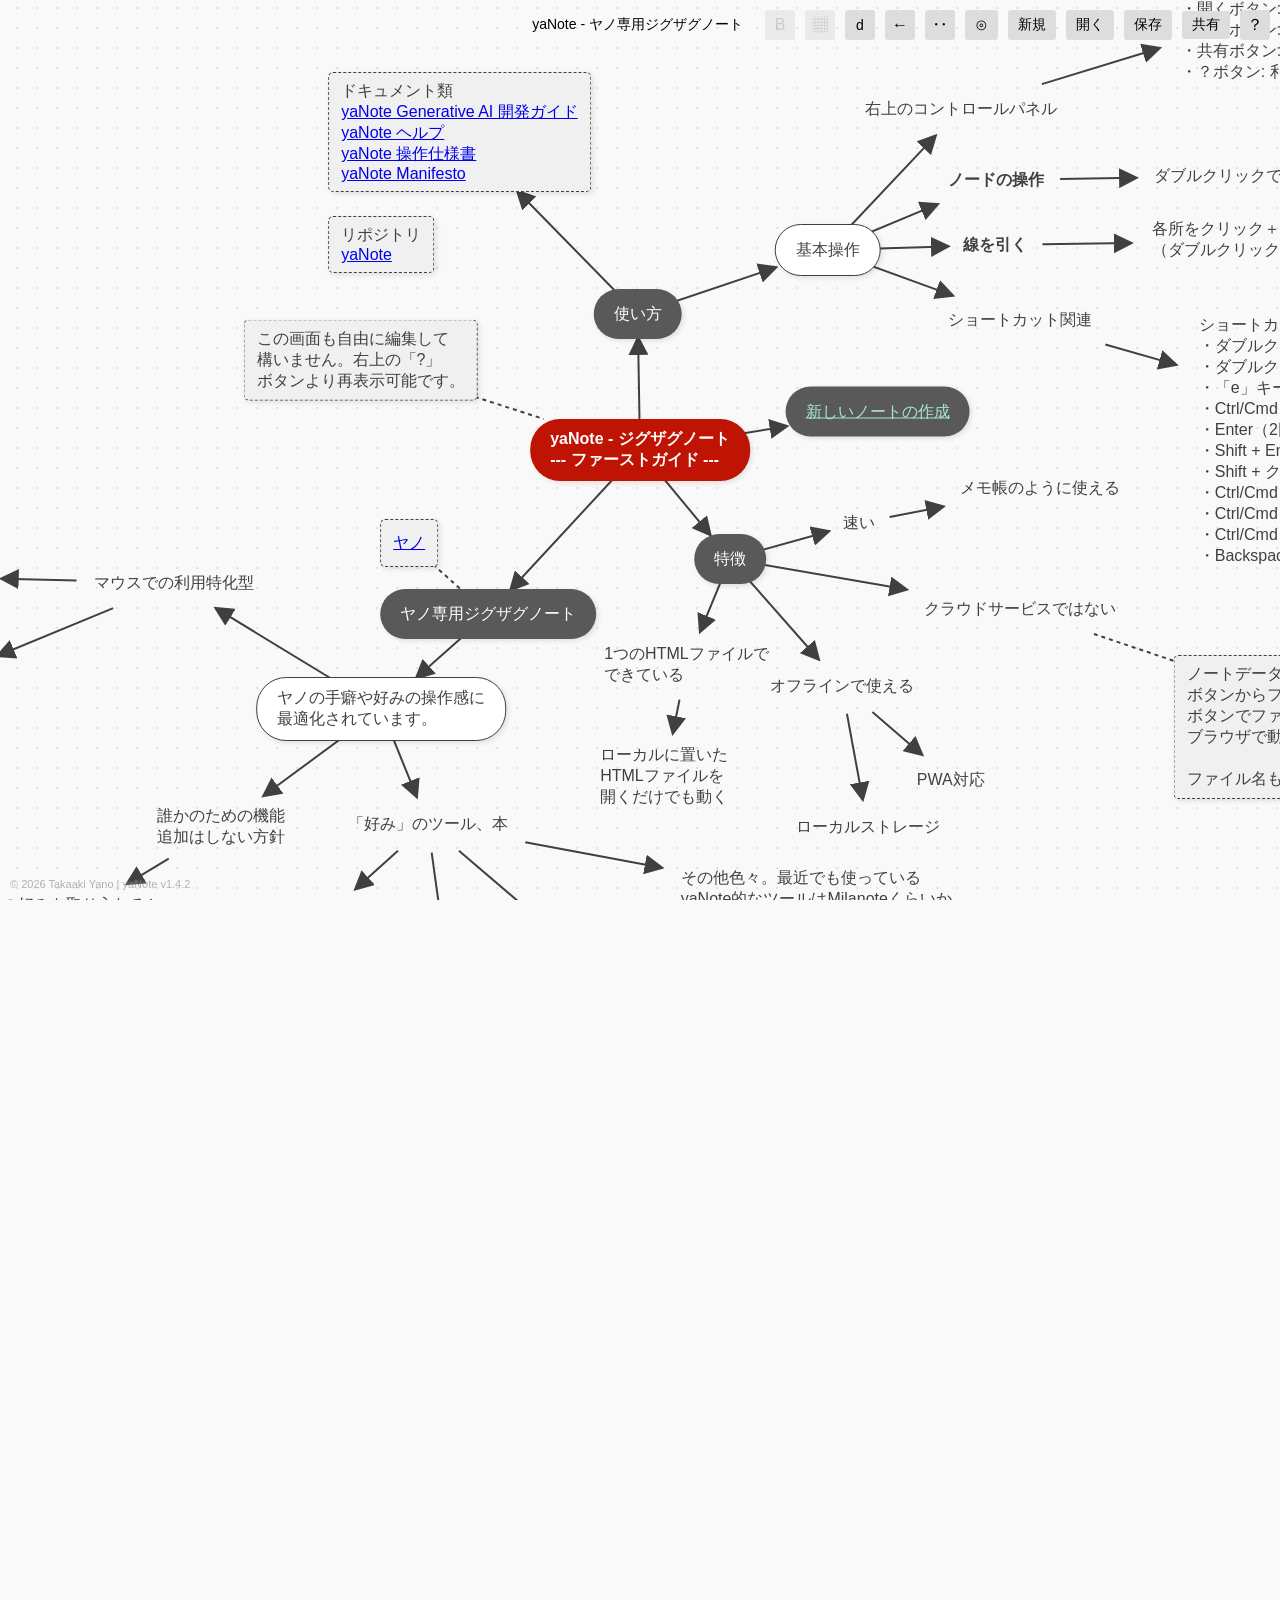
==== index.html @ 55d5b3f5 "開発ガイドラインをコーディングエージェント時代に更新 - CLAUDE.md を新規作成し、コーディング規約・リリース手順・アーキテクチャ説明を集約 - index.html 冒頭の【DO NOT M" ====
<!DOCTYPE html>
<!-- yaNote — 開発時のコーディング規約はリポジトリの CLAUDE.md を参照 -->
<html lang="ja">

<head>
  <meta charset="UTF-8">
  <meta name="viewport" content="width=device-width, initial-scale=1, user-scalable=yes">
  <title>yaNote - ブラウザ上で動作するジグザグ型ノートアプリ | v1.4.2</title>
  <link rel="manifest" href="manifest.json">
  <link rel="icon" href="icons/icon-192x192.png" type="image/png">

  <!-- SEO対応のメタタグ -->
  <meta name="description"
    content="yaNoteはブラウザ上で直感的にアイデアを整理できるジグザグ型ノートアプリです。思考の整理や選択肢の検討に最適なシンプルで高速なUI、PWA対応でオフラインでも使用可能です。">
  <meta name="keywords" content="yaNote, ジグザグノート, マインドマップ, ブラウザアプリ, 思考整理, PWA, オフライン対応">
  <meta name="author" content="Takaaki Yano">

  <!-- OGP設定 -->
  <meta property="og:title" content="yaNote - ブラウザで動作するジグザグ型ノートアプリ">
  <meta property="og:description" content="ブラウザ上で直感的にアイデアを整理できるジグザグ型ノートアプリ。思考の整理や選択肢の検討に最適なシンプルなUI、PWA対応でオフラインでも使用可能。">
  <meta property="og:type" content="website">
  <meta property="og:url" content="https://co-meeting.github.io/yaNote/">
  <meta property="og:image" content="https://co-meeting.github.io/yaNote/ogp-image.png">
  <meta property="og:image:width" content="1200">
  <meta property="og:image:height" content="630">

  <!-- Twitter Card -->
  <meta name="twitter:card" content="summary_large_image">
  <meta name="twitter:title" content="yaNote - ブラウザで動作するジグザグ型ノートアプリ">
  <meta name="twitter:description" content="ブラウザ上で直感的にアイデアを整理できるジグザグ型ノートアプリ。PWA対応でオフラインでも使用可能。">
  <meta name="twitter:image" content="https://co-meeting.github.io/yaNote/ogp-image.png">

  <link rel="shortcut icon" href="icons/icon-192x192.png" type="image/png">
  <link rel="apple-touch-icon" href="icons/icon-192x192.png">
  <meta name="theme-color" content="#ffffff">

  <style>
    /* ===== 共通CSS ===== */
    html,
    body {
      margin: 0;
      overflow: hidden;
      background-color: #f9f9f9;
      position: fixed;
      /* iOSでのバウンススクロールを防止 */
      width: 100%;
      height: 100%;
      overscroll-behavior: none;
      /* 最新ブラウザ向けのオーバースクロール防止 */
    }

    body {
      font-family: -apple-system, BlinkMacSystemFont, "Segoe UI", Roboto, "Helvetica Neue", Arial, sans-serif;
    }

    #canvas {
      position: absolute;
      left: 50%;
      top: 50%;
      width: 10000px;
      height: 10000px;
      overflow: visible;
      transform: translate(-5000px, -5000px) scale(1);
      background-color: #f9f9f9;
      background-image: radial-gradient(circle, #e0e0e0 1px, transparent 1px);
      background-size: 20px 20px;
      touch-action: none;
      /* タッチジェスチャーの標準動作を無効化 */
    }

    #svg {
      position: absolute;
      top: 0;
      left: 0;
      width: 100%;
      height: 100%;
      pointer-events: none;
      z-index: 100;
    }

    #selectionRect {
      position: fixed;
      border: 1px dashed #000;
      background-color: rgba(0, 0, 255, 0.1);
      pointer-events: none;
      z-index: 10000;
    }

    /* ===== ノードCSS ===== */
    .node {
      position: absolute;
      padding: 10px 20px;
      border-radius: 30px;
      box-shadow: 2px 2px 5px rgba(0, 0, 0, 0.1);
      user-select: none;
      white-space: pre-wrap;
      cursor: pointer;
      z-index: 300;
      min-height: 30px;
      display: flex;
      flex-direction: column;
      /* 縦方向に積む */
      align-items: flex-start;
      /* 横方向は左寄せ */
      justify-content: center;
      /* 縦方向は中央寄せ */
      text-align: left;
      /* テキスト自体も左寄せ */
    }

    /* ノードタイプごとのスタイル */
    .node.standard {
      background-color: #FFFFFF;
      color: #404040;
      border: 1px solid #404040;
    }

    .node.text-only {
      padding: 8px 12px;
      border-radius: 5px;
      background-color: transparent;
      color: #404040;
      border: none;
      box-shadow: none;
    }

    .node.grey {
      background-color: #595959;
      color: #FFFFFF;
      border: none;
    }

    .node.red {
      background-color: #BF1304;
      color: #FFFFFF;
      border: none;
    }

    /* ===== リンク色の調整 ===== */
    /* Greyノード内のリンク色 */
    .node.grey a {
      color: #A8E6CE;
      /* 明るい水色 */
      text-decoration: underline;
    }

    /* Redノード内のリンク色 */
    .node.red a {
      color: #FFD3B5;
      /* 明るいオレンジ */
      text-decoration: underline;
    }

    /* 新たに追加するノードタイプ：枠が点線、背景は薄いグレー */
    .node.dotted {
      padding: 8px 12px;
      border-radius: 5px;
      background-color: #f0f0f0;
      color: #404040;
      border: 1px dashed #404040;
    }

    /* 選択状態：各タイプごとに個別に設定 */
    .node.standard.selected {
      border: 2px solid #888888;
      box-shadow: 0 0 5px rgba(136, 136, 136, 0.5);
      transform: scale(1.02);
    }

    .node.dotted.selected {
      border: 2px dashed #888888;
      box-shadow: 0 0 5px rgba(136, 136, 136, 0.5);
      transform: scale(1.02);
    }

    .node.text-only.selected {
      background-color: rgba(255, 255, 255, 0.05);
      border: 1px dashed #888888;
      transform: scale(1.02);
    }

    .node.grey.selected {
      border: 2px solid #666666;
      box-shadow: 0 0 5px rgba(102, 102, 102, 0.5);
      transform: scale(1.02);
    }

    .node.red.selected {
      border: 2px solid #666666;
      box-shadow: 0 0 5px rgba(102, 102, 102, 0.5);
      transform: scale(1.02);
    }

    /* ノード編集時の基本スタイル */
    .node.editing {
      background-color: #ffffe0;
      /* 薄い黄色の背景 */
      border-color: #007bff;
      z-index: 1000;
      /* 編集中は最前面に表示 */
    }

    /* text-onlyノード編集時の特別なスタイル */
    .node.text-only.editing {
      background-color: #ffffe0;
      /* 薄い黄色の背景を透明ではなく不透明に */
      border: 1px solid #007bff;
      /* 境界線を追加して視認性を高める */
      box-shadow: 0 0 5px rgba(0, 123, 255, 0.5);
      /* 軽い影を追加 */
      padding: 8px 12px;
      /* 標準ノードと同じパディングを明示的に設定 */
    }

    /* 編集モード：赤・グレーは文字色を黒に */
    .node.red.editing,
    .node.grey.editing {
      color: #000000;
    }

    /* ===== 接続線等 ===== */
    .selected-line {
      stroke: red;
    }

    .html-handle {
      position: absolute;
      width: 8px;
      height: 8px;
      border-radius: 50%;
      background-color: #fff;
      border: 1px solid #000;
      cursor: pointer;
      z-index: 1100;
    }

    /* ===== コントロールパネル ===== */
    #controlPanel {
      position: fixed;
      top: 10px;
      right: 10px;
      z-index: 20000;
      display: flex;
      gap: 10px;
      align-items: center;
    }

    #titleField {
      width: 150px;
      margin-right: 10px;
      background: transparent;
      border: none;
      outline: none;
      font-size: 14px;
      text-align: right;
    }

    #controlPanel button {
      padding: 5px 10px;
      cursor: pointer;
      background: #ddd;
      border: none;
      border-radius: 3px;
      display: flex;
      align-items: center;
      justify-content: center;
    }

    /* ボタンサイズ */
    #boldTextBtn,
    #alignBtn,
    #changeTypeBtn,
    #changeLineTypeBtn,
    #changeDashTypeBtn,
    #guideBtn {
      width: 30px;
      height: 30px;
      padding: 0;
      font-size: 16px;
      font-weight: 500;
    }

    #resetBtn,
    #importBtn,
    #exportBtn {
      height: 30px;
      min-width: 40px;
      padding: 5px 10px;
      font-size: 14px;
    }

    #resetViewBtn {
      min-width: 30px;
      height: 30px;
      padding: 0;
      font-size: 16px;
      font-weight: 500;
    }

    #importInput {
      display: none;
    }

    /* ノード変更ボタン：基本スタイル */
    #changeTypeBtn {
      background-color: transparent;
      border: 1px solid #ccc;
      width: 30px;
      height: 30px;
      text-align: center;
      font-size: 14px;
      padding: 0;
    }

    /* ノード変更ボタン：各ノードタイプに応じたスタイル */
    #changeTypeBtn.standard {
      background-color: #FFFFFF;
      border-color: #404040;
      color: #404040;
      border: 1px solid #595959;
    }

    #changeTypeBtn.text-only {
      background-color: #FFFFFF;
      border: 1px dashed #404040;
      color: #404040;
    }

    #changeTypeBtn.grey {
      background-color: #595959;
      border-color: #595959;
      color: #FFFFFF;
    }

    #changeTypeBtn.red {
      background-color: #BF1304;
      border-color: #BF1304;
      color: #FFFFFF;
    }

    #boldTextBtn.active {
      background-color: #007bff;
      color: #fff;
    }


    .tooltip {
      position: fixed;
      background-color: rgba(0, 0, 0, 0.8);
      color: #fff;
      padding: 5px 8px;
      border-radius: 4px;
      font-size: 12px;
      z-index: 30000;
      pointer-events: none;
      white-space: nowrap;
      transform: translateY(30px);
    }

    /* ===== 共有モーダル ===== */
    #shareModal {
      position: fixed;
      top: 50%;
      left: 50%;
      transform: translate(-50%, -50%);
      background: white;
      padding: 24px;
      border-radius: 8px;
      box-shadow: 0 0 20px rgba(0, 0, 0, 0.2);
      z-index: 30000;
      width: 450px;
      max-width: 90vw;
      display: none;
      font-family: -apple-system, BlinkMacSystemFont, "Segoe UI", Roboto, sans-serif;
    }

    #shareModal .modal-title {
      margin-top: 0;
      margin-bottom: 16px;
      font-size: 20px;
      font-weight: 600;
      color: #333;
    }

    #shareModal p {
      margin: 12px 0 8px;
      color: #555;
      line-height: 1.4;
    }

    #shareModal input {
      width: 95%;
      padding: 8px 10px;
      margin: 6px 0 14px;
      border: 1px solid #ddd;
      border-radius: 4px;
      font-size: 13px;
      color: #333;
      overflow-x: auto;
      white-space: nowrap;
    }

    #shareModal input:focus {
      outline: none;
      border-color: #007bff;
      box-shadow: 0 0 0 2px rgba(0, 123, 255, 0.25);
    }

    #shareModal #generatedUrlInput {
      background-color: #f8f9fa;
      font-family: monospace;
      font-size: 12px;
      width: 95%;

    }

    #shareModal .copy-message {
      font-size: 13px;
      color: #28a745 !important;
      margin-top: -8px;
      margin-bottom: 12px;
    }

    #shareModal .modal-buttons {
      display: flex;
      justify-content: flex-end;
      gap: 10px;
      margin-top: 16px;
    }

    #shareModal .modal-buttons button {
      min-width: 100px;
      padding: 8px 12px;
      border: none;
      border-radius: 4px;
      cursor: pointer;
      font-size: 14px;
    }

    #shareModal .modal-buttons button:hover {
      opacity: 0.9;
    }

    #shareModal .modal-buttons button:not(.primary) {
      background-color: #f0f0f0;
      color: #333;
    }

    #shareModal .modal-buttons button:not(.primary):hover {
      background-color: #e5e5e5;
    }

    #shareModal .modal-buttons button.primary {
      background-color: #007bff;
      color: white;
      font-weight: 500;
    }

    #shareModal .modal-buttons button.primary:hover {
      background-color: #0069d9;
    }

    #shareModal .modal-overlay {
      position: fixed;
      top: 0;
      left: 0;
      right: 0;
      bottom: 0;
      background: rgba(0, 0, 0, 0.5);
      backdrop-filter: blur(2px);
      z-index: 29999;
      display: none;
    }

    #shareBtn {
      min-width: 40px;
      padding: 5px 10px;
      font-size: 14px;
    }

    .node.bold-text {
      font-weight: bold;
    }

    #controlPanel button:disabled {
      opacity: 0.5;
      cursor: not-allowed;
    }

    #alignMenu {
      position: fixed;
      display: none;
      z-index: 25000;
      background: #ffffff;
      border: 1px solid #bcbcbc;
      border-radius: 6px;
      box-shadow: 0 4px 12px rgba(0, 0, 0, 0.2);
      padding: 2px;
      width: auto;
      min-width: 0;
      user-select: none;
      -webkit-user-select: none;
    }

    #alignMenu button {
      display: block;
      width: 100%;
      box-sizing: border-box;
      border: none;
      background: transparent;
      text-align: left;
      border-radius: 4px;
      font-size: 13px;
      padding: 5px 8px;
      cursor: pointer;
      color: #333;
      white-space: nowrap;
      user-select: none;
      -webkit-user-select: none;
    }

    #alignMenu button:hover {
      background-color: #f0f0f0;
    }

    #alignMenu button:active {
      background-color: #e5e5e5;
    }

    #zoomDisplay {
      position: absolute;
      bottom: 10px;
      right: 10px;
      background-color: rgba(0, 0, 0, 0.6);
      color: #fff;
      padding: 5px 10px;
      border-radius: 4px;
      font-size: 12px;
      z-index: 20000;
      pointer-events: none;
      opacity: 0;
      transition: opacity 0.3s ease;
    }

    #zoomDisplay.visible {
      opacity: 1;
    }

    /* コピーライト表示 */
    #copyright {
      position: fixed;
      bottom: 10px;
      left: 10px;
      font-size: 11px;
      color: #808080;
      opacity: 0.6;
      z-index: 10000;
      font-family: -apple-system, BlinkMacSystemFont, "Segoe UI", Roboto, "Helvetica Neue", Arial, sans-serif;
      pointer-events: none;
      user-select: none;
      text-shadow: 0 0 2px rgba(255, 255, 255, 0.8);
    }

    #copyright:hover {
      opacity: 1;
      transition: opacity 0.3s ease;
    }
  </style>
</head>

<body>
  <!-- ===== コントロールパネル ===== -->
  <!-- コントロールパネルに新しいボタンを追加 -->
  <div id="controlPanel">
    <input type="text" id="titleField" value="" placeholder="タイトル" readonly>
    <button id="boldTextBtn">B</button>
    <button id="alignBtn" aria-label="整列" title="整列">▦</button>
    <button id="changeTypeBtn" class="standard">◻︎</button>
    <button id="changeLineTypeBtn">ー</button>
    <button id="changeDashTypeBtn">—</button>
    <button id="resetViewBtn" title="表示位置をリセット">⊙</button> <!-- 新しく追加 -->
    <button id="resetBtn">新規</button>
    <button id="importBtn">開く</button>
    <button id="exportBtn">保存</button>
    <button id="shareBtn">共有</button>
    <button id="guideBtn">？</button>
    <input type="file" id="importInput" accept=".json">
  </div>
  <div id="alignMenu" aria-hidden="true">
    <button type="button" data-align-action="left">左寄せ</button>
    <button type="button" data-align-action="right">右寄せ</button>
    <button type="button" data-align-action="top">上寄せ</button>
    <button type="button" data-align-action="bottom">下寄せ</button>
    <button type="button" data-align-action="center-x">左右中央揃え</button>
    <button type="button" data-align-action="center-y">上下中央揃え</button>
    <button type="button" data-align-action="horizontal">横等間隔</button>
    <button type="button" data-align-action="vertical">縦等間隔</button>
  </div>
  <div id="canvas">
    <svg id="svg" xmlns="http://www.w3.org/2000/svg">
      <defs>
        <!-- マーカー定義（すべての矢印マーカーの色を #404040 に統一） -->
        <marker id="arrowhead" markerWidth="10" markerHeight="10" refX="8" refY="5" orient="auto"
          markerUnits="strokeWidth">
          <path d="M0,0 L0,10 L10,5 Z" fill="#404040" />
        </marker>
        <marker id="no-arrow" markerWidth="0" markerHeight="0" refX="0" refY="0" orient="auto"
          markerUnits="strokeWidth"></marker>
        <marker id="start-arrow" markerWidth="10" markerHeight="10" refX="2" refY="5" orient="auto"
          markerUnits="strokeWidth">
          <path d="M10,0 L10,10 L0,5 Z" fill="#404040" />
        </marker>
        <marker id="both-end-arrow" markerWidth="10" markerHeight="10" refX="8" refY="5" orient="auto"
          markerUnits="strokeWidth">
          <path d="M0,0 L0,10 L10,5 Z" fill="#404040" />
        </marker>
        <marker id="both-start-arrow" markerWidth="10" markerHeight="10" refX="2" refY="5" orient="auto"
          markerUnits="strokeWidth">
          <path d="M10,0 L10,10 L0,5 Z" fill="#404040" />
        </marker>
      </defs>
    </svg>
  </div>
  <div id="zoomDisplay">100%</div>

  <!-- ===== アプリ本体 ===== -->
  <script>
    document.addEventListener("DOMContentLoaded", function () {

      //Service Worker の登録を含むメインスクリプト
      if ("serviceWorker" in navigator && location.protocol !== 'file:') {
        navigator.serviceWorker.register("sw.js")
          .then((registration) => {
            console.log("Service Worker registered");
            
            // 更新チェックを追加
            registration.addEventListener('updatefound', () => {
              const newWorker = registration.installing;
              newWorker.addEventListener('statechange', () => {
                if (newWorker.state === 'installed' && navigator.serviceWorker.controller) {
                  console.log('新しいサービスワーカーがインストールされました');
                }
              });
            });
            
            // 定期的な更新チェック（例: 10分ごと）
            setInterval(() => {
              registration.update();
              console.log('Service Worker update check');
            }, 10 * 60 * 1000);
          })
          .catch((err) => console.error("Service Worker registration failed", err));
      }

      "use strict";

      /* ===== 1. 定数・グローバル設定 ===== */
      const VERSION = "v1.4.2";
      
      // バージョン更新検知と通知機能
      function checkForAppUpdates() {
        // 現在の状態を保存
        const currentAppVersionKey = 'yaNote-currentVersion';
        const storedVersion = localStorage.getItem(currentAppVersionKey);
        
        if (!storedVersion) {
          // 初回利用時
          localStorage.setItem(currentAppVersionKey, VERSION);
          return;
        }
        
        // バージョンが変わった場合
        if (storedVersion !== VERSION) {
          console.log(`yaNote updated: ${storedVersion} → ${VERSION}`);
          localStorage.setItem(currentAppVersionKey, VERSION);
          
          // 更新通知を表示
          const notification = document.createElement('div');
          notification.style.position = 'fixed';
          notification.style.bottom = '50px';
          notification.style.left = '50%';
          notification.style.transform = 'translateX(-50%)';
          notification.style.background = 'rgba(0,123,255,0.9)';
          notification.style.color = 'white';
          notification.style.padding = '10px 20px';
          notification.style.borderRadius = '4px';
          notification.style.boxShadow = '0 2px 10px rgba(0,0,0,0.2)';
          notification.style.zIndex = '30000';
          notification.style.fontWeight = 'bold';
          notification.textContent = `yaNote が ${VERSION} に更新されました`;
          
          // X（閉じる）ボタン
          const closeBtn = document.createElement('span');
          closeBtn.textContent = '×';
          closeBtn.style.marginLeft = '10px';
          closeBtn.style.cursor = 'pointer';
          closeBtn.style.fontWeight = 'bold';
          closeBtn.onclick = () => {
            document.body.removeChild(notification);
          };
          notification.appendChild(closeBtn);
          
          // 5秒後に自動的に消える
          setTimeout(() => {
            if (document.body.contains(notification)) {
              notification.style.opacity = '0';
              notification.style.transition = 'opacity 0.5s ease';
              setTimeout(() => {
                if (document.body.contains(notification)) {
                  document.body.removeChild(notification);
                }
              }, 500);
            }
          }, 5000);
          
          document.body.appendChild(notification);
        }
      }
      
      // VERSION定義後に関数を呼び出し
      checkForAppUpdates();
      const DEBUG = true;
      const Logger = {
        log: (...args) => { if (DEBUG) console.log("[yaNote]", ...args); }
      };

      let titleAutoUpdated = false;

      /* ===== 2. ユーティリティ関数 ===== */
      const Utils = {
        orientation: (a, b, c) => {
          const val = (b.y - a.y) * (c.x - b.x) - (b.x - a.x) * (c.y - b.y);
          if (Math.abs(val) < 1e-10) return 0;
          return (val > 0) ? 1 : 2;
        },
        segmentsIntersect: (p1, p2, p3, p4) => {
          const o1 = Utils.orientation(p1, p2, p3);
          const o2 = Utils.orientation(p1, p2, p4);
          const o3 = Utils.orientation(p3, p4, p1);
          const o4 = Utils.orientation(p3, p4, p2);
          return (o1 !== o2 && o3 !== o4);
        },
        rectIntersectsLine: (rect, p1, p2) => {
          if (p1.x >= rect.left && p1.x <= rect.right && p1.y >= rect.top && p1.y <= rect.bottom) return true;
          if (p2.x >= rect.left && p2.x <= rect.right && p2.y >= rect.top && p2.y <= rect.bottom) return true;
          const edges = [
            [{ x: rect.left, y: rect.top }, { x: rect.right, y: rect.top }],
            [{ x: rect.left, y: rect.bottom }, { x: rect.right, y: rect.bottom }],
            [{ x: rect.left, y: rect.top }, { x: rect.left, y: rect.bottom }],
            [{ x: rect.right, y: rect.top }, { x: rect.right, y: rect.bottom }]
          ];
          return edges.some(edge => Utils.segmentsIntersect(p1, p2, edge[0], edge[1]));
        },
        computeEndpoint: (tcx, tcy, fx, fy, toRect) => {
          const dx = fx - tcx, dy = fy - tcy;
          let t = 1;
          const hw = toRect.width / 2, hh = toRect.height / 2;
          if (dx === 0 && dy === 0) t = 1;
          else if (dx === 0) t = hh / Math.abs(dy);
          else if (dy === 0) t = hw / Math.abs(dx);
          else t = Math.min(hw / Math.abs(dx), hh / Math.abs(dy));
          return { arrowX: tcx + t * dx, arrowY: t * dy + tcy };
        },
        compareVersions: (v1, v2) => {
          const parts1 = v1.replace(/^v/, "").split('.').map(Number);
          const parts2 = v2.replace(/^v/, "").split('.').map(Number);
          for (let i = 0; i < Math.max(parts1.length, parts2.length); i++) {
            const a = parts1[i] || 0;
            const b = parts2[i] || 0;
            if (a > b) return 1;
            if (a < b) return -1;
          }
          return 0;
        },
        showTooltip: (el, text) => {
          Utils.hideAllTooltips();
          const tip = document.createElement("div");
          tip.className = "tooltip";
          tip.textContent = text;
          document.body.appendChild(tip);
          const rect = el.getBoundingClientRect();
          tip.style.left = (rect.left + rect.width / 2 - tip.offsetWidth / 2) + "px";
          tip.style.top = (rect.bottom) + "px";
          setTimeout(() => { if (tip.parentNode) tip.parentNode.removeChild(tip); }, 2000);
        },
        hideAllTooltips: () => {
          document.querySelectorAll(".tooltip").forEach(t => t.parentNode && t.parentNode.removeChild(t));
        }
      };

      /* ===== URL共有のためのユーティリティ ===== */
      function generateShareUrl(jsonUrl) {
        const baseUrl = window.location.href.split('?')[0];
        return `${baseUrl}?json=${encodeURIComponent(jsonUrl)}`;
      }

      /* ===== 3. タイトルフィールド設定 ===== */
      const titleField = document.getElementById("titleField");
      titleField.addEventListener("click", function (e) {
        titleField.readOnly = false;
        titleField.style.borderBottom = "1px dashed #000";
        titleField.style.width = "150px";
        titleField.style.textAlign = "left";
        titleField.focus();
      });
      titleField.addEventListener("keydown", function (e) {
        if (e.key === "Enter" && !e.isComposing) {
          e.preventDefault();
          titleField.blur();
        }
      });
      titleField.addEventListener("blur", function (e) {
        titleField.readOnly = true;
        titleField.style.borderBottom = "none";
        if (titleField.value.trim() === "") {
          titleField.value = "無題";
        }
        adjustTitleFieldWidth();
        titleField.style.textAlign = "right";
      });
      function adjustTitleFieldWidth() {
        let tempSpan = document.createElement("span");
        const style = window.getComputedStyle(titleField);
        tempSpan.style.font = style.font;
        tempSpan.style.visibility = "hidden";
        tempSpan.style.whiteSpace = "nowrap";
        tempSpan.textContent = titleField.value;
        document.body.appendChild(tempSpan);
        const width = tempSpan.offsetWidth + 10;
        document.body.removeChild(tempSpan);
        titleField.style.width = width + "px";
      }

      /* ===== 4. ノードクラス ===== */
      class NoteNode {
        constructor(text, x, y, app, id) {
          this.app = app;
          this.element = document.createElement("div");
          this.element.className = "node";
          this.setText(text);
          this.app.canvas.appendChild(this.element);
          this.x = x;
          this.y = y;
          this.setPosition(x, y);
          this.nodeType = "standard"; // 初期値
          this.boldText = false;
          this.addEventListeners();
          if (id !== undefined) {
            this.id = id;
            if (id >= NoteNode.nextId) NoteNode.nextId = id + 1;
          } else {
            this.id = NoteNode.nextId++;
          }
          Logger.log("NoteNode created:", this.id, text, x, y);
        }
        setPosition(x, y) {
          this.x = x;
          this.y = y;
          this.element.style.transform = `translate(${x}px, ${y}px)`;
        }
        addEventListeners() {
          this.element.addEventListener("mousedown", e => {
            // ノード上ならイベントの伝搬を停止する
            e.stopPropagation();

            // 右クリックの場合、編集中の場合のみデフォルト動作を許可する
            if (e.button === 2) {
              // 編集中でない場合は右クリックによるコンテキストメニュー表示を防止し、
              // パン操作に渡すために stopPropagation を無効化
              if (!this.element.isContentEditable && !this.element.classList.contains("editing")) {
                e.preventDefault();
                // stopPropagation をオーバーライドしてイベント伝播を許可
                const originalStopPropagation = e.stopPropagation;
                e.stopPropagation = function () { };

                // パン処理を行うためにキャンバスのmousedownイベントを明示的に発火
                const canvasEvent = new MouseEvent('mousedown', {
                  bubbles: true,
                  cancelable: true,
                  view: window,
                  button: 2,
                  buttons: 2,
                  clientX: e.clientX,
                  clientY: e.clientY
                });
                this.app.canvas.dispatchEvent(canvasEvent);
              }
              return;
            }

            // 以下は既存のコード
            if (e.shiftKey) {
              if (!this.app.selectedNodes.includes(this)) {
                this.app.selectedNodes.push(this);
                this.element.classList.add("selected");
              } else {
                this.app.selectedNodes = this.app.selectedNodes.filter(n => n !== this);
                this.element.classList.remove("selected");
              }
              this.app.updateControlButtonsState();
              return;
            }
            // 編集中の場合は処理を行わない
            if (this.element.isContentEditable || this.element.classList.contains("editing")) return;
            if (e.button === 0) {
              e.preventDefault();
              this.app.handleNodeMouseDown(e, this);
            }
          });

          // タッチイベント（ダブルタップ＋ドラッグで線を引く対応含む）
          this.element.addEventListener("touchstart", e => {
            if (e.touches.length >= 2) return;
            e.preventDefault();
            // ダブルタップ 2 回目かどうか（前回のタップから 300ms 以内）
            const now = Date.now();
            if (this._lastTapTime && (now - this._lastTapTime < 300)) {
              this._lastTapTime = 0;
              this._doubleTapPending = true;
              this._pendingTouchId = e.touches[0].identifier;
              this._pendingTouchStartPos = { x: e.touches[0].clientX, y: e.touches[0].clientY };
              const node = this;
              const onDocTouchMove = (e) => {
                const t = Array.from(e.touches).find(touch => touch.identifier === node._pendingTouchId);
                if (!t) return;
                const dx = t.clientX - node._pendingTouchStartPos.x;
                const dy = t.clientY - node._pendingTouchStartPos.y;
                if (Math.sqrt(dx * dx + dy * dy) > 10) {
                  node._doubleTapPending = false;
                  document.removeEventListener("touchmove", onDocTouchMove, { capture: true });
                  document.removeEventListener("touchend", onDocTouchEnd, { capture: true });
                  document.removeEventListener("touchcancel", onDocTouchEnd, { capture: true });
                  node._pendingTouchId = null;
                  node.app.startBranchCreationTouch(node, e);
                }
              };
              const onDocTouchEnd = (e) => {
                const t = Array.from(e.changedTouches).find(touch => touch.identifier === node._pendingTouchId);
                if (!t) return;
                document.removeEventListener("touchmove", onDocTouchMove, { capture: true });
                document.removeEventListener("touchend", onDocTouchEnd, { capture: true });
                document.removeEventListener("touchcancel", onDocTouchEnd, { capture: true });
                node._pendingTouchId = null;
                if (node._doubleTapPending) {
                  node._doubleTapPending = false;
                  node.app.startEditingNode(node);
                }
              };
              document.addEventListener("touchmove", onDocTouchMove, { capture: true });
              document.addEventListener("touchend", onDocTouchEnd, { capture: true });
              document.addEventListener("touchcancel", onDocTouchEnd, { capture: true });
              return;
            }
            this._touchStartTime = Date.now();
            this._touchStartPos = { x: e.touches[0].clientX, y: e.touches[0].clientY };
            this._isTouching = true;
            this._hasMoved = false;
            this._isLongPress = false;
            if (this.element.isContentEditable || this.element.classList.contains("editing")) {
              e.stopPropagation();
              return;
            }
            this._longPressTimer = setTimeout(() => {
              if (this._isTouching && !this._hasMoved) {
                this._isLongPress = true;
                this.element.style.transform = `translate(${this.x}px, ${this.y}px) scale(1.05)`;
                this.app.startNodeTouchMove(e, this);
              }
            }, 300);
            if (e.target.tagName.toLowerCase() === 'a') {
              this._touchedLink = e.target.href;
              e.stopPropagation();
            } else {
              this._touchedLink = null;
            }
          });
          this.element.addEventListener("touchmove", e => {
            if (e.touches.length >= 2) return;
            if (this._isTouching) {
              const dx = e.touches[0].clientX - this._touchStartPos.x;
              const dy = e.touches[0].clientY - this._touchStartPos.y;
              if (Math.sqrt(dx * dx + dy * dy) > 10) {
                this._hasMoved = true;
                if (!this._isLongPress) clearTimeout(this._longPressTimer);
              }
            }
          });
          this.element.addEventListener("touchend", e => {
            const wasTouching = this._isTouching;
            const hasMoved = this._hasMoved;
            const wasLongPress = this._isLongPress;
            this._isTouching = false;
            clearTimeout(this._longPressTimer);
            if (wasLongPress) {
              this.element.style.transform = `translate(${this.x}px, ${this.y}px)`;
            }
            if (this._touchedLink && e.target.tagName.toLowerCase() === 'a') {
              e.preventDefault();
              e.stopPropagation();
              window.open(this._touchedLink, '_blank');
              this._touchedLink = null;
              return false;
            }
            if (wasTouching && !hasMoved && !wasLongPress && (Date.now() - this._touchStartTime < 200)) {
              this._lastTapTime = Date.now();
              this.app.clearSelection();
              this.app.selectNode(this);
              this.app.updateControlButtonsState();
            }
          });

          // 新規追加: コンテキストメニューイベントの処理
          this.element.addEventListener("contextmenu", e => {
            // 編集中でない場合はコンテキストメニューを抑制
            if (!this.element.isContentEditable && !this.element.classList.contains("editing")) {
              e.preventDefault();
            }
          });
        }
        setText(text) {
          this.rawText = text; // 生のMarkdownテキストを保持
          this.element.innerHTML = this.convertMarkdownLinks(text);
        }
        convertMarkdownLinks(text) {
          const isInternalLink = (url) => {
            try {
              const urlObj = new URL(url, window.location.href);
              return urlObj.host === window.location.host;
            } catch (e) {
              return !url.startsWith('http');
            }
          };
          const escapeHtml = (value) => value
            .replace(/&/g, "&amp;")
            .replace(/</g, "&lt;")
            .replace(/>/g, "&gt;")
            .replace(/"/g, "&quot;")
            .replace(/'/g, "&#39;");
          const escapeAttr = (value) => value.replace(/"/g, "&quot;");
          const buildAnchor = (url, displayText) => {
            const target = isInternalLink(url) ? "_top" : "_blank";
            const rel = target === "_blank" ? ' rel="noopener noreferrer"' : "";
            const safeHref = escapeAttr(encodeURI(url));
            return `<a href="${safeHref}" target="${target}"${rel}>${escapeHtml(displayText)}</a>`;
          };
          const linkifyPlainText = (rawSegment) => {
            const urlRegex = /https?:\/\/[^\s<]+/g;
            let out = "";
            let last = 0;
            rawSegment.replace(urlRegex, (url, index) => {
              out += escapeHtml(rawSegment.slice(last, index));
              const display = url.length > 30 ? `${url.substring(0, 30)}...` : url;
              out += buildAnchor(url, display);
              last = index + url.length;
              return url;
            });
            out += escapeHtml(rawSegment.slice(last));
            return out;
          };

          const normalized = (text || "").replace(/\n+/g, "\n");
          const mdLinkRegex = /\[([^\]]+)\]\((https?:\/\/[^\s)]+)\)/g;
          let htmlText = "";
          let lastIndex = 0;
          let match;
          while ((match = mdLinkRegex.exec(normalized)) !== null) {
            htmlText += linkifyPlainText(normalized.slice(lastIndex, match.index));
            htmlText += buildAnchor(match[2], match[1]);
            lastIndex = mdLinkRegex.lastIndex;
          }
          htmlText += linkifyPlainText(normalized.slice(lastIndex));
          htmlText = htmlText.replace(/\n/g, "<br>");
          htmlText = htmlText.replace(/(<\/a>)<br>/g, "$1");
          return htmlText;
        }


        startEditing() {
          this.app.startEditingNode(this);
        }
        setType(newType) {
          this.nodeType = newType;
          this.element.classList.remove("standard", "text-only", "grey", "red", "dotted");
          this.element.classList.add(newType);
          this.app.connections.forEach(conn => {
            if (conn.fromNode === this) conn.update();
          });
        }
        setBold(isBold) {
          this.boldText = isBold;
          if (isBold) this.element.classList.add("bold-text");
          else this.element.classList.remove("bold-text");
        }
      }
      NoteNode.nextId = 1;

      /* ===== 5. 接続線クラス ===== */
      class Connection {
        constructor(fromNode, toNode, app) {
          this.app = app;
          this.fromNode = fromNode;
          this.toNode = toNode;
          this.fromCoord = null;
          this.toCoord = null;
          this.lineType = "standard";
          this.dashType = "solid";
          this.startHandle = null;
          this.endHandle = null;
          this.line = document.createElementNS("http://www.w3.org/2000/svg", "line");
          this.line.setAttribute("stroke", "#404040");
          this.line.setAttribute("stroke-width", "2");
          this.setLineType(this.app.defaultLineType || "standard");
          this.setDashType(this.app.defaultDashType || "solid");
          this.line.style.pointerEvents = "auto";
          this.line.addEventListener("click", e => { e.stopPropagation(); this.app.selectConnection(this); });
          if (this.fromNode === null && this.toNode === null) {
            this.line.addEventListener("mousedown", e => {
              if (e.button === 0) {
                e.stopPropagation();
                e.preventDefault();
                if (this.app.selectedConnections.includes(this)) this.app.startGroupMove(e);
                else this.startDrag(e);
              }
            });
          }
          this.app.svg.appendChild(this.line);
          this.update();
          Logger.log("Connection created:", this.fromNode?.id, "->", this.toNode?.id);
        }
        update() {
          const canvasRect = this.app.canvas.getBoundingClientRect();
          let fromPoint, toPoint;
          if (this.fromNode && document.body.contains(this.fromNode.element)) {
            const rect = this.fromNode.element.getBoundingClientRect();
            fromPoint = { x: rect.left + rect.width / 2 - canvasRect.left, y: rect.top + rect.height / 2 - canvasRect.top };
          } else if (this.fromCoord && typeof this.fromCoord.x === "number") {
            fromPoint = this.fromCoord;
          } else return;
          if (this.toNode && document.body.contains(this.toNode.element)) {
            const rect = this.toNode.element.getBoundingClientRect();
            toPoint = { x: rect.left + rect.width / 2 - canvasRect.left, y: rect.top + rect.height / 2 - canvasRect.top };
          } else if (this.toCoord && typeof this.toCoord.x === "number") {
            toPoint = this.toCoord;
          } else return;
          const origFrom = Object.assign({}, fromPoint);
          const origTo = Object.assign({}, toPoint);
          if (this.toNode && document.body.contains(this.toNode.element)) {
            const endpoint = Utils.computeEndpoint(origTo.x, origTo.y, origFrom.x, origFrom.y, this.toNode.element.getBoundingClientRect());
            toPoint.x = endpoint.arrowX;
            toPoint.y = endpoint.arrowY;
          }
          if ((this.lineType === "reverse-arrow" || this.lineType === "both-arrow") &&
            this.fromNode && document.body.contains(this.fromNode.element)) {
            const startpoint = Utils.computeEndpoint(origFrom.x, origFrom.y, origTo.x, origTo.y, this.fromNode.element.getBoundingClientRect());
            fromPoint.x = startpoint.arrowX;
            fromPoint.y = startpoint.arrowY;
          }
          if (this.fromNode && this.fromNode.nodeType === "text-only") {
            const nodeRect = this.fromNode.element.getBoundingClientRect();
            const localRect = {
              left: nodeRect.left - canvasRect.left,
              top: nodeRect.top - canvasRect.top,
              right: nodeRect.right - canvasRect.left,
              bottom: nodeRect.bottom - canvasRect.top
            };
            const cx = (localRect.left + localRect.right) / 2;
            const cy = (localRect.top + localRect.bottom) / 2;
            const dirX = toPoint.x - fromPoint.x;
            const dirY = toPoint.y - fromPoint.y;
            const len = Math.sqrt(dirX * dirX + dirY * dirY) || 1;
            const ndx = dirX / len;
            const ndy = dirY / len;
            let tCandidates = [];
            if (ndx > 0) tCandidates.push((localRect.right - cx) / ndx);
            else if (ndx < 0) tCandidates.push((localRect.left - cx) / ndx);
            if (ndy > 0) tCandidates.push((localRect.bottom - cy) / ndy);
            else if (ndy < 0) tCandidates.push((localRect.top - cy) / ndy);
            const t = Math.min(...tCandidates.filter(v => v > 0));
            const offset = 2 + (nodeRect.width / 50);
            fromPoint.x = cx + ndx * (t + offset);
            fromPoint.y = cy + ndy * (t + offset);
          }
          if (this.toNode && this.toNode.nodeType === "text-only") {
            const nodeRect = this.toNode.element.getBoundingClientRect();
            const localRect = {
              left: nodeRect.left - canvasRect.left,
              top: nodeRect.top - canvasRect.top,
              right: nodeRect.right - canvasRect.left,
              bottom: nodeRect.bottom - canvasRect.top
            };
            const cx = (localRect.left + localRect.right) / 2;
            const cy = (localRect.top + localRect.bottom) / 2;
            const dirX = fromPoint.x - toPoint.x;
            const dirY = fromPoint.y - toPoint.y;
            const len = Math.sqrt(dirX * dirX + dirY * dirY) || 1;
            const ndx = dirX / len;
            const ndy = dirY / len;
            let tCandidates = [];
            if (ndx > 0) tCandidates.push((localRect.right - cx) / ndx);
            else if (ndx < 0) tCandidates.push((localRect.left - cx) / ndx);
            if (ndy > 0) tCandidates.push((localRect.bottom - cy) / ndy);
            else if (ndy < 0) tCandidates.push((localRect.top - cy) / ndy);
            const t = Math.min(...tCandidates.filter(v => v > 0));
            const offset = 2 + (nodeRect.width / 50);
            toPoint.x = cx + ndx * (t + offset);
            toPoint.y = cy + ndy * (t + offset);
          }
          this.line.setAttribute("x1", fromPoint.x);
          this.line.setAttribute("y1", fromPoint.y);
          this.line.setAttribute("x2", toPoint.x);
          this.line.setAttribute("y2", toPoint.y);
          if (this.startHandle) {
            this.startHandle.style.left = (fromPoint.x - 4) + "px";
            this.startHandle.style.top = (fromPoint.y - 4) + "px";
          }
          if (this.endHandle) {
            this.endHandle.style.left = (toPoint.x - 4) + "px";
            this.endHandle.style.top = (toPoint.y - 4) + "px";
          }
        }
        showHandles() {
          this.hideHandles();
          this.startHandle = this.app.createHtmlHandle();
          this.endHandle = this.app.createHtmlHandle();
          const x1 = parseFloat(this.line.getAttribute("x1"));
          const y1 = parseFloat(this.line.getAttribute("y1"));
          const x2 = parseFloat(this.line.getAttribute("x2"));
          const y2 = parseFloat(this.line.getAttribute("y2"));
          this.startHandle.style.left = (x1 - 4) + "px";
          this.startHandle.style.top = (y1 - 4) + "px";
          this.endHandle.style.left = (x2 - 4) + "px";
          this.endHandle.style.top = (y2 - 4) + "px";
          this.app.addHandleDrag(this.startHandle, this, "from");
          this.app.addHandleDrag(this.endHandle, this, "to");
        }
        hideHandles() {
          if (this.startHandle && this.startHandle.parentNode) this.startHandle.parentNode.removeChild(this.startHandle);
          if (this.endHandle && this.endHandle.parentNode) this.endHandle.parentNode.removeChild(this.endHandle);
          this.startHandle = this.endHandle = null;
        }
        startDrag(e) {
          const startX = e.clientX, startY = e.clientY;
          const initFrom = Object.assign({}, this.fromCoord);
          const initTo = Object.assign({}, this.toCoord);
          const onMove = e => {
            const dx = e.clientX - startX, dy = e.clientY - startY;
            this.fromCoord = { x: initFrom.x + dx, y: initFrom.y + dy };
            this.toCoord = { x: initTo.x + dx, y: initTo.y + dy };
            this.update();
          };
          const onUp = e => {
            document.removeEventListener("mousemove", onMove);
            document.removeEventListener("mouseup", onUp);
            this.app.saveState();
          };
          document.addEventListener("mousemove", onMove);
          document.addEventListener("mouseup", onUp);
        }
        setLineType(type) {
          this.lineType = type;
          this.line.removeAttribute("marker-start");
          this.line.removeAttribute("marker-end");
          switch (type) {
            case "standard":
              this.line.setAttribute("marker-end", "url(#arrowhead)");
              break;
            case "no-arrow":
              break;
            case "reverse-arrow":
              this.line.setAttribute("marker-start", "url(#start-arrow)");
              break;
            case "both-arrow":
              this.line.setAttribute("marker-start", "url(#both-start-arrow)");
              this.line.setAttribute("marker-end", "url(#both-end-arrow)");
              break;
            default:
              this.line.setAttribute("marker-end", "url(#arrowhead)");
          }
          this.update();
        }
        setDashType(type) {
          this.dashType = type;
          this.line.removeAttribute("stroke-dasharray");
          if (type === "dashed") {
            this.line.setAttribute("stroke-dasharray", "4,4");
          }
          this.update();
        }
      }

      /* ===== 6. 共有モーダルクラス ===== */
      class ShareModal {
        constructor() {
          this.modal = document.getElementById('shareModal');
          this.overlay = document.getElementById('shareModalOverlay');
          this.jsonUrlInput = document.getElementById('jsonUrlInput');
          this.generatedUrlContainer = document.getElementById('generatedUrlContainer');
          this.generatedUrlInput = document.getElementById('generatedUrlInput');
          this.cancelBtn = document.getElementById('cancelShareBtn');
          this.generateBtn = document.getElementById('generateUrlBtn');
          this.copyBtn = document.getElementById('copyUrlBtn');
          this.copyMessage = document.querySelector('#shareModal .copy-message');

          this.addEventListeners();
        }

        addEventListeners() {
          // キャンセルボタン
          this.cancelBtn.addEventListener('click', () => this.close());
          this.overlay.addEventListener('click', () => this.close());

          // URL生成ボタン
          this.generateBtn.addEventListener('click', () => this.generateUrl());

          // コピーボタン
          this.copyBtn.addEventListener('click', () => this.copyToClipboard());

          // Enterキーの処理
          this.jsonUrlInput.addEventListener('keydown', (e) => {
            if (e.key === 'Enter') {
              this.generateUrl();
            }
          });
        }

        show() {
          this.overlay.style.display = 'block';
          this.modal.style.display = 'block';
          this.jsonUrlInput.focus();

          // 表示状態をリセット
          this.generatedUrlContainer.style.display = 'none';
          this.generateBtn.style.display = 'inline-block';
          this.copyBtn.style.display = 'none';
          this.jsonUrlInput.value = '';
          this.generatedUrlInput.value = '';
          if (this.copyMessage) this.copyMessage.style.display = 'none';
        }

        close() {
          this.overlay.style.display = 'none';
          this.modal.style.display = 'none';
        }

        generateUrl() {
          const jsonUrl = this.jsonUrlInput.value.trim();
          if (!jsonUrl) {
            alert('JSONファイルのURLを入力してください');
            return;
          }

          // URLの形式を簡易チェック
          if (!jsonUrl.startsWith('http') || !jsonUrl.endsWith('.json')) {
            const continueAnyway = confirm('入力されたURLが正しいJSONファイルのURLではない可能性があります。続行しますか？');
            if (!continueAnyway) return;
          }

          try {
            const shareUrl = `${window.location.origin}${window.location.pathname}?json=${encodeURIComponent(jsonUrl)}`;
            this.generatedUrlInput.value = shareUrl;
            this.generatedUrlContainer.style.display = 'block';
            this.generateBtn.style.display = 'none';
            this.copyBtn.style.display = 'inline-block';
          } catch (error) {
            alert('URL生成中にエラーが発生しました: ' + error.message);
          }
        }

        copyToClipboard() {
          this.generatedUrlInput.select();
          document.execCommand('copy');

          // コピー成功メッセージを表示
          if (this.copyMessage) {
            this.copyMessage.style.display = 'block';
            setTimeout(() => {
              this.copyMessage.style.display = 'none';
            }, 2000);
          }
        }
      }

      /* ===== 6. アプリ全体管理クラス ===== */
      class YaNoteApp {
        constructor() {
          this.canvas = document.getElementById("canvas");
          this.svg = document.getElementById("svg");
          this.nodes = [];
          this.connections = [];
          this.selectedNode = null;
          this.selectedNodes = [];
          this.selectedConnection = null;
          this.selectedConnections = [];
          this.branchCreationJustHappened = false;
          this.moveTimer = null;
          this.undoStack = [];
          this.redoStack = [];
          this.globalPan = { x: 0, y: 0 };
          this.globalZoom = 1;
          this.firstNodeType = "standard";
          this.defaultNodeType = "dotted";
          this.defaultLineType = "standard";
          this.defaultDashType = "solid";
          this.alignBtn = null;
          this.alignMenu = null;
          this.clipboardSelection = null;
          this.clipboardPasteCount = 0;
          this.restored = false;
          // 編集中ノードの管理
          this.editingNode = null;
          this.updateGlobalTransform();
          this.initEventListeners();

          // iOSでのスクロール防止とダブルタップズーム防止
          document.addEventListener('touchmove', function (e) {
            if (e.touches.length >= 2) return;
            if (!e.target.closest('#canvas')) {
              e.preventDefault();
            }
          }, { passive: false });

          document.addEventListener('touchstart', function (e) {
            if (e.touches.length >= 2) return;
            if (e.target.closest('.node')) {
              const tappedNode = e.target.closest('.node');
              if (!tappedNode.classList.contains('editing')) {
                e.preventDefault();
              }
              return;
            }
            const editingNode = document.querySelector('.node.editing');
            if (editingNode && editingNode.contains(e.target)) return;
            if (e.target.closest('#canvas') && e.touches.length === 1) {
              e.preventDefault();
            }
          }, { passive: false });

          let lastTouchEnd = 0;
          document.addEventListener('touchend', function (e) {
            if (e.changedTouches.length >= 2) return;
            const now = Date.now();
            const DOUBLE_TAP_DELAY = 300;
            const editingNode = document.querySelector('.node.editing');
            if ((!editingNode || !editingNode.contains(e.target)) && now - lastTouchEnd < DOUBLE_TAP_DELAY) {
              e.preventDefault();
            }
            lastTouchEnd = now;
          }, { passive: false });

          this.titleField = titleField;

          // 新規ボタンからのリロードかどうかをチェック
          const stored = localStorage.getItem("yaNoteData");
          const skipGuide = localStorage.getItem("skipGuideLoad");

          if (stored) {
            // ローカルストレージにデータがある場合はそれを読み込む
            this.loadFromLocalStorage();
            this.restored = true;
          } else if (skipGuide === "true") {
            // 新規ボタンからのリロードの場合
            localStorage.removeItem("skipGuideLoad"); // フラグをリセット

            // 通常の新規初期化処理（中心ノードのみ作成）
            const cx = 5000, cy = 5000;
            let node = this.createNode("中心ノード", cx, cy);
            node.setType(this.firstNodeType);
            this.centerNode = node;
            this.saveState();
            this.restored = true;
          } else {
            // 通常の初回読み込み時（データもなく、新規ボタンからでもない場合）
            // index.jsonからガイドを読み込む
            this.loadGuideFromIndexJson().then(success => {
              if (!success) {
                // ガイド読み込みに失敗した場合は通常の初期化
                const cx = 5000, cy = 5000;
                let node = this.createNode("中心ノード", cx, cy);
                node.setType(this.firstNodeType);
                this.centerNode = node;
                this.saveState();
              }
              this.restored = true;
            });
          }

          if (!this.restored) {
            window.addEventListener("resize", () => this.recalcCenter());
            window.addEventListener("load", () => this.recalcCenter());
          }
          this.updateControlButtonsState();
          // コピーライト要素のバージョン情報を更新
          const copyright = document.getElementById("copyright");
          if (copyright) {
            copyright.textContent = copyright.textContent.replace(/yaNote v[0-9.]+/, `yaNote ${VERSION}`);
          }
          Logger.log("YaNoteApp initialized");
        }
        updateGlobalTransform() {
          this.canvas.style.transform = `translate(-5000px, -5000px) translate(${this.globalPan.x}px, ${this.globalPan.y}px) scale(${this.globalZoom})`;
        }
        recalcCenter() {
          let center = this.nodes.find(n => n.element.textContent.trim() === "中心ノード") || this.nodes[0];
          if (center) {
            const rect = center.element.getBoundingClientRect();
            const cx = rect.left + rect.width / 2;
            const cy = rect.top + rect.height / 2;
            this.globalPan.x = (window.innerWidth / 2) - cx;
            this.globalPan.y = (window.innerHeight / 2) - cy;
            this.updateGlobalTransform();
            this.updateAllConnections();
          }
        }
        eventToLogical(e) {
          const rect = this.canvas.getBoundingClientRect();
          return { x: (e.clientX - rect.left) / this.globalZoom, y: (e.clientY - rect.top) / this.globalZoom };
        }
        initEventListeners() {
          this.canvas.addEventListener("mousedown", e => { if (e.button === 2) this.startPan(e); });
          this.canvas.addEventListener("contextmenu", e => { if (this.canvas.style.cursor === "grabbing") e.preventDefault(); });

          // キャンバス全体に対する contextmenu イベントの処理
          this.canvas.addEventListener("contextmenu", e => {
            // 編集中のノード上でない場合はすべての右クリックメニューを抑制
            const editingNode = e.target.closest(".node");
            if (!editingNode || !(editingNode.isContentEditable || editingNode.classList.contains("editing"))) {
              e.preventDefault();
            }
          });

          this.canvas.addEventListener("mousedown", e => { if (e.button === 0) this.onCanvasMouseDown(e); });
          window.addEventListener("resize", () => {
            this.closeAlignMenu();
            this.updateAllConnections();
          });
          document.addEventListener("mousedown", e => {
            if (this.alignMenu && this.alignMenu.style.display !== "none") {
              const clickedInsideMenu = this.alignMenu.contains(e.target);
              const clickedAlignBtn = this.alignBtn && this.alignBtn.contains(e.target);
              if (!clickedInsideMenu && !clickedAlignBtn) this.closeAlignMenu();
            }
            if (!e.target.closest(".node") && !e.target.closest(".html-handle") && e.target.tagName.toLowerCase() !== "line") {
              this.hideAllHandles();
            }
          });
          document.addEventListener("touchstart", e => {
            if (this.alignMenu && this.alignMenu.style.display !== "none") {
              const touchedInsideMenu = this.alignMenu.contains(e.target);
              const touchedAlignBtn = this.alignBtn && this.alignBtn.contains(e.target);
              if (!touchedInsideMenu && !touchedAlignBtn) this.closeAlignMenu();
            }
          });
          document.addEventListener("keydown", e => {
            if (e.key === "Escape") {
              this.closeAlignMenu();
            }

            // タイトルフィールド編集中はキーイベントを処理しない
            if (document.activeElement === titleField) {
              return;
            }

            if ((e.ctrlKey || e.metaKey) && e.key.toLowerCase() === "a") {
              // フォーカスされている要素が contentEditable なら、デフォルトの全選択を行う
              if (document.activeElement && document.activeElement.isContentEditable) {
                return;
              }
              e.preventDefault();
              this.selectAll();
              return;
            }
            // cmd+Enter のショートカット：編集中のノードがあれば終了してから新規作成
            if ((e.ctrlKey || e.metaKey) && e.key.toLowerCase() === "enter") {
              e.preventDefault();
              if (this.editingNode) {
                this.finishEditingNode(this.editingNode);
              }
              // 既存の処理：現在選択中のノードの直下に新規ノードを追加する
              let currentNode = this.selectedNode || this.nodes.find(n => n.element === document.activeElement);
              const offset = currentNode.element.offsetHeight + 10;
              if (currentNode) {
                const baseX = currentNode.x;
                const baseY = currentNode.y + offset;
                const newNode = this.createNode("", baseX, baseY);
                newNode.setType(currentNode.nodeType);
                this.startEditingNode(newNode);
                this.selectNode(newNode);
                this.updateControlButtonsState();
                this.saveState();
              }
            } else if (e.key === "e") {
              // eキーで、もし編集中でなければ選択中のノードを編集モードに移行
              if (this.selectedNode && !this.editingNode) {
                e.preventDefault();
                this.startEditingNode(this.selectedNode);
              }
            } else {
              if (document.activeElement && document.activeElement.isContentEditable) {
                return;
              }
              if ((e.ctrlKey || e.metaKey) && e.key.toLowerCase() === "c") {
                e.preventDefault();
                this.copySelectionToClipboard();
              } else if ((e.ctrlKey || e.metaKey) && e.key.toLowerCase() === "x") {
                e.preventDefault();
                this.cutSelectionToClipboard();
              } else if ((e.ctrlKey || e.metaKey) && e.key.toLowerCase() === "v") {
                e.preventDefault();
                this.pasteSelectionFromClipboard();
              } else if ((e.ctrlKey || e.metaKey) && e.key.toLowerCase() === "z") {
                e.preventDefault();
                this.undo();
              } else if ((e.ctrlKey || e.metaKey) && e.key.toLowerCase() === "y") {
                e.preventDefault();
                this.redo();
              } else if (["Backspace", "Delete"].includes(e.key)) {
                e.preventDefault();
                this.deleteSelection();
                this.saveState();
              }
            }
          });
          window.addEventListener("storage", e => { if (e.key === "yaNoteData") location.reload(); });
          this.canvas.addEventListener("wheel", e => {
            if (e.ctrlKey || e.metaKey) return;
            e.preventDefault();
            if (e.shiftKey) {
              const dx = Math.abs(e.deltaX) > Math.abs(e.deltaY) ? e.deltaX : e.deltaY;
              this.globalPan.x -= dx * 0.5;
            } else {
              if (e.deltaY !== 0) this.globalPan.y -= e.deltaY * 0.5;
              if (e.deltaX !== 0) this.globalPan.x -= e.deltaX * 0.5;
            }
            this.updateGlobalTransform();
            this.updateAllConnections();
          }, { passive: false });
          this.initControlPanel();

          // タッチ操作のサポート（ダブルタップ＋ドラッグで線を引く対応含む）
          let lastTapTime = 0;
          let tapPosition = { x: 0, y: 0 };
          this.canvas.addEventListener("touchstart", e => {
            if (e.touches.length >= 2) return;
            if (e.target.closest(".node")) return;
            if (this.editingNode) this.finishEditingNode(this.editingNode);
            const touch = e.touches[0];
            const now = Date.now();
            const canvasRect = this.canvas.getBoundingClientRect();
            tapPosition = {
              x: touch.clientX - canvasRect.left,
              y: touch.clientY - canvasRect.top
            };
            if (lastTapTime && (now - lastTapTime < 300)) {
              e.preventDefault();
              lastTapTime = 0;
              this.startBlankDoubleTapPending({
                clientX: touch.clientX,
                clientY: touch.clientY,
                identifier: touch.identifier
              });
              return;
            }
            if (e.touches.length === 1) {
              e.preventDefault();
              lastTapTime = now;
              const startX = touch.clientX, startY = touch.clientY;
              const initPan = Object.assign({}, this.globalPan);
              this.canvas.style.cursor = "grabbing";
              let moved = false;

              const onTouchMove = e => {
                if (e.touches.length === 1) {
                  e.preventDefault();
                  const touch = e.touches[0];
                  const dx = touch.clientX - startX, dy = touch.clientY - startY;
                  if (!moved && Math.sqrt(dx * dx + dy * dy) > 5) moved = true;
                  if (moved) {
                    this.globalPan.x = initPan.x + dx;
                    this.globalPan.y = initPan.y + dy;
                    requestAnimationFrame(() => {
                      this.updateGlobalTransform();
                      this.updateAllConnections();
                    });
                  }
                }
              };

              const onTouchEnd = e => {
                this.canvas.removeEventListener("touchmove", onTouchMove, { passive: false });
                this.canvas.removeEventListener("touchend", onTouchEnd);
                this.canvas.removeEventListener("touchcancel", onTouchEnd);
                if (moved) this.canvas.style.cursor = "default";
              };

              this.canvas.addEventListener("touchmove", onTouchMove, { passive: false });
              this.canvas.addEventListener("touchend", onTouchEnd);
              this.canvas.addEventListener("touchcancel", onTouchEnd);
            }
          }, { passive: false });
          this.canvas.addEventListener("touchend", e => {
            if (e.target.closest(".node")) return;
            if (!e.changedTouches || !e.changedTouches[0]) return;
            const touch = e.changedTouches[0];
            const canvasRect = this.canvas.getBoundingClientRect();
            const endPos = {
              x: touch.clientX - canvasRect.left,
              y: touch.clientY - canvasRect.top
            };
            const dx = endPos.x - tapPosition.x, dy = endPos.y - tapPosition.y;
            if (Math.sqrt(dx * dx + dy * dy) < 10) {
              if (this.editingNode) this.finishEditingNode(this.editingNode);
              this.clearSelection();
            }
          });

        }
        initControlPanel() {
          const changeTypeBtn = document.getElementById("changeTypeBtn");
          const changeLineTypeBtn = document.getElementById("changeLineTypeBtn");
          const changeDashTypeBtn = document.getElementById("changeDashTypeBtn");
          const boldTextBtn = document.getElementById("boldTextBtn");
          this.alignBtn = document.getElementById("alignBtn");
          this.alignMenu = document.getElementById("alignMenu");
          const nodeTypes = ["standard", "text-only", "grey", "red", "dotted"];
          const getNextType = (current) => {
            const index = nodeTypes.indexOf(current);
            return nodeTypes[(index + 1) % nodeTypes.length];
          };
          const getLabel = (type) => {
            switch (type) {
              case "standard": return "標準";
              case "text-only": return "テキスト専用";
              case "grey": return "グレー";
              case "red": return "赤";
              case "dotted": return "点線";
              default: return type;
            }
          };

          changeTypeBtn.addEventListener("click", () => {
            if (this.selectedNodes.length > 0) {
              const target = getNextType(this.selectedNodes[0].nodeType);
              this.selectedNodes.forEach(n => n.setType(target));
              this.defaultNodeType = target;
              this.saveState();
              this.updateControlButtonsState();
              Utils.showTooltip(changeTypeBtn, `ノード種類: ${getLabel(target)}`);
            } else if (this.selectedNode) {
              const target = getNextType(this.selectedNode.nodeType);
              this.selectedNode.setType(target);
              this.defaultNodeType = target;
              this.saveState();
              this.updateControlButtonsState();
              Utils.showTooltip(changeTypeBtn, `ノード種類: ${getLabel(target)}`);
            } else {
              const target = getNextType(this.defaultNodeType);
              this.defaultNodeType = target;
              this.saveState();
              this.updateControlButtonsState();
              Utils.showTooltip(changeTypeBtn, `デフォルトノード種類: ${getLabel(target)}`);
            }
          });
          changeTypeBtn.addEventListener("mouseenter", () => {
            let tip = "";
            if (this.selectedNodes.length > 0) {
              const firstType = this.selectedNodes[0].nodeType;
              const allSame = this.selectedNodes.every(n => n.nodeType === firstType);
              tip = allSame ? `選択中: ${getLabel(firstType)}` : "選択中: 混在";
            } else if (this.selectedNode) {
              tip = `選択中: ${getLabel(this.selectedNode.nodeType)}`;
            } else {
              tip = `現在のノード種類: ${getLabel(this.defaultNodeType)}`;
            }
            Utils.showTooltip(changeTypeBtn, tip);
          });

          changeLineTypeBtn.addEventListener("click", () => {
            let next;
            if (this.selectedConnections.length > 0) {
              const types = new Set(this.selectedConnections.map(c => c.lineType));
              if (types.size === 1) {
                const current = this.selectedConnections[0].lineType;
                next = current === "standard" ? "no-arrow" : current === "no-arrow" ? "reverse-arrow" : current === "reverse-arrow" ? "both-arrow" : "standard";
              } else {
                next = "standard";
              }
              this.selectedConnections.forEach(c => c.setLineType(next));
              this.defaultLineType = next;
              this.saveState();
              this.updateControlButtonsState();
              Utils.showTooltip(changeLineTypeBtn, `線種: ${this.getLineTypeName(next)}`);
            } else if (this.selectedConnection) {
              const current = this.selectedConnection.lineType;
              next = current === "standard" ? "no-arrow" : current === "no-arrow" ? "reverse-arrow" : current === "reverse-arrow" ? "both-arrow" : "standard";
              this.selectedConnection.setLineType(next);
              this.defaultLineType = next;
              this.saveState();
              this.updateControlButtonsState();
              Utils.showTooltip(changeLineTypeBtn, `線種: ${this.getLineTypeName(next)}`);
            } else {
              const current = this.defaultLineType;
              next = current === "standard" ? "no-arrow" : current === "no-arrow" ? "reverse-arrow" : current === "reverse-arrow" ? "both-arrow" : "standard";
              this.defaultLineType = next;
              this.saveState();
              this.updateControlButtonsState();
              Utils.showTooltip(changeLineTypeBtn, `デフォルト線種: ${this.getLineTypeName(next)}`);
            }
          });
          changeLineTypeBtn.addEventListener("mouseenter", () => {
            let tip = `現在の線種: ${this.getLineTypeName(this.defaultLineType)}`;
            if (this.selectedConnections.length > 0) {
              const types = new Set(this.selectedConnections.map(c => c.lineType));
              tip = types.size === 1 ? `選択中: ${this.getLineTypeName([...types][0])}` : "選択中: 混在";
            } else if (this.selectedConnection) {
              tip = `選択中: ${this.getLineTypeName(this.selectedConnection.lineType)}`;
            }
            Utils.showTooltip(changeLineTypeBtn, tip);
          });

          changeDashTypeBtn.addEventListener("click", () => {
            let next;
            if (this.selectedConnections.length > 0) {
              const types = new Set(this.selectedConnections.map(c => c.dashType));
              next = types.size === 1 ? (this.selectedConnections[0].dashType === "solid" ? "dashed" : "solid") : "solid";
              this.selectedConnections.forEach(c => c.setDashType(next));
              this.defaultDashType = next;
              this.saveState();
              this.updateControlButtonsState();
              Utils.showTooltip(changeDashTypeBtn, `線タイプ: ${this.getDashTypeName(next)}`);
            } else if (this.selectedConnection) {
              next = this.selectedConnection.dashType === "solid" ? "dashed" : "solid";
              this.selectedConnection.setDashType(next);
              this.defaultDashType = next;
              this.saveState();
              this.updateControlButtonsState();
              Utils.showTooltip(changeDashTypeBtn, `線タイプ: ${this.getDashTypeName(next)}`);
            } else {
              next = this.defaultDashType === "solid" ? "dashed" : "solid";
              this.defaultDashType = next;
              this.saveState();
              this.updateControlButtonsState();
              Utils.showTooltip(changeDashTypeBtn, `デフォルト線タイプ: ${this.getDashTypeName(next)}`);
            }
          });
          changeDashTypeBtn.addEventListener("mouseenter", () => {
            let tip = `現在の線タイプ: ${this.getDashTypeName(this.defaultDashType)}`;
            if (this.selectedConnections.length > 0) {
              const types = new Set(this.selectedConnections.map(c => c.dashType));
              tip = types.size === 1 ? `選択中: ${this.getDashTypeName([...types][0])}` : "選択中: 混在";
            } else if (this.selectedConnection) {
              tip = `選択中: ${this.getDashTypeName(this.selectedConnection.dashType)}`;
            }
            Utils.showTooltip(changeDashTypeBtn, tip);
          });

          boldTextBtn.addEventListener("click", () => {
            if (this.selectedNodes.length > 0) {
              const allBold = this.selectedNodes.every(n => n.boldText);
              const newState = !allBold;
              this.selectedNodes.forEach(n => n.setBold(newState));
              this.saveState();
              this.updateControlButtonsState();
              Utils.showTooltip(boldTextBtn, `太字: ${newState ? "オン" : "オフ"}`);
            } else if (this.selectedNode) {
              const newState = !this.selectedNode.boldText;
              this.selectedNode.setBold(newState);
              this.saveState();
              this.updateControlButtonsState();
              Utils.showTooltip(boldTextBtn, `太字: ${newState ? "オン" : "オフ"}`);
            }
          });
          boldTextBtn.addEventListener("mouseenter", () => {
            let tip = "太字";
            if (this.selectedNodes.length > 0) {
              const allBold = this.selectedNodes.every(n => n.boldText);
              const noneBold = this.selectedNodes.every(n => !n.boldText);
              tip = allBold ? "選択中: 太字" : noneBold ? "選択中: 通常" : "選択中: 混在";
            } else if (this.selectedNode) {
              tip = `選択中: ${this.selectedNode.boldText ? "太字" : "通常"}`;
            }
            Utils.showTooltip(boldTextBtn, tip);
          });

          if (this.alignBtn) {
            this.alignBtn.addEventListener("click", e => {
              e.stopPropagation();
              this.toggleAlignMenu();
            });
          }

          if (this.alignMenu) {
            this.alignMenu.addEventListener("click", e => {
              const target = e.target.closest("button[data-align-action]");
              if (!target) return;
              const action = target.dataset.alignAction;
              if (["left", "right", "top", "bottom", "center-x", "center-y"].includes(action)) {
                this.alignSelectedNodes(action);
              } else if (action === "horizontal" || action === "vertical") {
                this.distributeSelectedNodes(action);
              }
              this.closeAlignMenu();
            });
          }

          // 「？」ボタンのイベントリスナー追加
          document.getElementById("guideBtn").addEventListener("click", () => {
            const shouldProceed = confirm("利用ガイドを表示しますか？\n現在の作業内容は失われます。");
            if (shouldProceed) {
              this.loadGuideFromIndexJson().then(success => {
                if (!success) {
                  alert("ガイドの読み込みに失敗しました。");
                }
              });
            }
          });

          document.getElementById("resetViewBtn").addEventListener("click", () => {
            this.resetView();
            Utils.showTooltip(document.getElementById("resetViewBtn"), "表示位置をリセットしました");
          });

          // 追加のコントロールパネルボタンにツールチップを設定
          const additionalTooltips = {
            "resetBtn": "新規ノートを作成",
            "importBtn": "保存したノートを開く",
            "exportBtn": "現在のノートを保存",
            "shareBtn": "URLで共有",
            "guideBtn": "ヘルプを表示",
            "alignBtn": "ノード整列メニュー",
            "resetViewBtn": "表示位置をリセット"
          };

          // 各ボタンにマウスエンターイベントを追加
          Object.keys(additionalTooltips).forEach(btnId => {
            const btn = document.getElementById(btnId);
            if (btn) {
              btn.addEventListener("mouseenter", () => {
                // 右端のボタンには特別な処理
                if (btnId === "guideBtn" || btnId === "shareBtn") {
                  // 特別なツールチップ表示（右端用）
                  showRightAlignedTooltip(btn, additionalTooltips[btnId]);
                } else {
                  Utils.showTooltip(btn, additionalTooltips[btnId]);
                }
              });
            }
          });

          // 右端のボタン用に位置調整したツールチップ表示関数
          function showRightAlignedTooltip(el, text) {
            Utils.hideAllTooltips();
            const tip = document.createElement("div");
            tip.className = "tooltip";
            tip.textContent = text;
            document.body.appendChild(tip);
            const rect = el.getBoundingClientRect();

            // 右端に近いボタンの場合、左寄りに表示（右端から20px離す）
            const rightEdge = window.innerWidth - 20;
            const idealLeft = rect.left + rect.width / 2 - tip.offsetWidth / 2;
            const adjustedLeft = Math.min(idealLeft, rightEdge - tip.offsetWidth);

            tip.style.left = adjustedLeft + "px";
            tip.style.top = (rect.bottom) + "px";
            setTimeout(() => { if (tip.parentNode) tip.parentNode.removeChild(tip); }, 2000);
          }

          changeTypeBtn.classList.remove("standard", "text-only", "grey", "red", "dotted");
          changeTypeBtn.classList.add(this.defaultNodeType);
          changeTypeBtn.textContent = getLabel(this.defaultNodeType);
        }
        getLineTypeName(type) {
          switch (type) {
            case "standard": return "標準矢印";
            case "no-arrow": return "矢印なし";
            case "reverse-arrow": return "逆矢印";
            case "both-arrow": return "両方向矢印";
            default: return "標準矢印";
          }
        }
        getDashTypeName(type) {
          return type === "solid" ? "実線" : "点線";
        }
        getLineTypeSymbol(type) {
          switch (type) {
            case "standard": return "→";
            case "no-arrow": return "—";
            case "reverse-arrow": return "←";
            case "both-arrow": return "↔";
            default: return "→";
          }
        }
        getDashTypeSymbol(type) {
          return type === "solid" ? "—" : "‥";
        }
        startPan(e) {
          if (e.button !== 2) return;

          // 編集中のノード上である場合は処理をスキップ
          const editingNode = e.target.closest(".node");
          if (editingNode && (editingNode.isContentEditable || editingNode.classList.contains("editing"))) {
            return;
          }

          e.preventDefault();
          const startX = e.clientX, startY = e.clientY;
          const initPan = Object.assign({}, this.globalPan);
          this.canvas.style.cursor = "grabbing";
          let moved = false;

          const onMove = e => {
            const dx = e.clientX - startX, dy = e.clientY - startY;
            if (!moved && Math.sqrt(dx * dx + dy * dy) > 5) moved = true;
            if (moved) {
              this.globalPan.x = initPan.x + dx;
              this.globalPan.y = initPan.y + dy;
              requestAnimationFrame(() => {
                this.updateGlobalTransform();
                this.updateAllConnections();
              });
            }
          };

          const onUp = e => {
            document.removeEventListener("mousemove", onMove);
            document.removeEventListener("mouseup", onUp);
            if (moved) this.canvas.style.cursor = "default";
          };

          document.addEventListener("mousemove", onMove);
          document.addEventListener("mouseup", onUp);
        }
        // YaNoteApp クラス内にメソッドを追加
        resetView() {
          Logger.log("表示位置をリセットします");

          // 中心ノードを特定
          let centerNode = this.nodes.find(n => n.element.textContent.trim() === "中心ノード") ||
            this.nodes.find(n => n.id === 1) ||
            this.nodes[0];

          if (centerNode) {
            // 一度 rect を取得するために少し遅延させる
            setTimeout(() => {
              const rect = centerNode.element.getBoundingClientRect();
              const viewportCenterX = window.innerWidth / 2;
              const viewportCenterY = window.innerHeight / 2;
              const nodeCenterX = rect.left + rect.width / 2;
              const nodeCenterY = rect.top + rect.height / 2;

              // パン位置を調整
              this.globalPan.x += (viewportCenterX - nodeCenterX);
              this.globalPan.y += (viewportCenterY - nodeCenterY);

              // 変更を適用
              this.updateGlobalTransform();
              this.updateAllConnections();
              Logger.log("リセット完了:", this.globalPan);
            }, 50);
          } else {
            Logger.log("中心ノードが見つかりません");
          }
        }
        getAlignmentNodes() {
          if (this.editingNode) {
            this.finishEditingNode(this.editingNode);
          }
          const result = [];
          const seen = new Set();
          const addNode = (node) => {
            if (!node || seen.has(node.id)) return;
            if (!this.nodes.includes(node)) return;
            seen.add(node.id);
            result.push(node);
          };
          this.selectedNodes.forEach(addNode);
          addNode(this.selectedNode);
          return result;
        }
        toggleAlignMenu() {
          if (!this.alignBtn || !this.alignMenu) return;
          if (this.alignBtn.disabled) return;
          if (this.alignMenu.style.display !== "none") {
            this.closeAlignMenu();
            return;
          }
          this.alignMenu.style.display = "inline-block";
          this.alignMenu.setAttribute("aria-hidden", "false");
          const btnRect = this.alignBtn.getBoundingClientRect();
          const menuRect = this.alignMenu.getBoundingClientRect();
          const left = Math.min(Math.max(10, btnRect.right - menuRect.width), window.innerWidth - menuRect.width - 10);
          const top = Math.min(btnRect.bottom + 6, window.innerHeight - menuRect.height - 10);
          this.alignMenu.style.left = `${left}px`;
          this.alignMenu.style.top = `${Math.max(10, top)}px`;
        }
        closeAlignMenu() {
          if (!this.alignMenu) return;
          this.alignMenu.style.display = "none";
          this.alignMenu.setAttribute("aria-hidden", "true");
        }
        alignSelectedNodes(mode) {
          const nodes = this.getAlignmentNodes();
          if (nodes.length < 2) {
            if (this.alignBtn) Utils.showTooltip(this.alignBtn, "整列は2ノード以上を選択してください");
            return;
          }
          if (mode === "left") {
            const minX = Math.min(...nodes.map(n => n.x));
            nodes.forEach(n => n.setPosition(minX, n.y));
          } else if (mode === "right") {
            const maxRight = Math.max(...nodes.map(n => n.x + n.element.offsetWidth));
            nodes.forEach(n => n.setPosition(maxRight - n.element.offsetWidth, n.y));
          } else if (mode === "top") {
            const minY = Math.min(...nodes.map(n => n.y));
            nodes.forEach(n => n.setPosition(n.x, minY));
          } else if (mode === "bottom") {
            const maxBottom = Math.max(...nodes.map(n => n.y + n.element.offsetHeight));
            nodes.forEach(n => n.setPosition(n.x, maxBottom - n.element.offsetHeight));
          } else if (mode === "center-x") {
            const minX = Math.min(...nodes.map(n => n.x));
            const maxRight = Math.max(...nodes.map(n => n.x + n.element.offsetWidth));
            const centerX = (minX + maxRight) / 2;
            nodes.forEach(n => n.setPosition(centerX - n.element.offsetWidth / 2, n.y));
          } else if (mode === "center-y") {
            const minY = Math.min(...nodes.map(n => n.y));
            const maxBottom = Math.max(...nodes.map(n => n.y + n.element.offsetHeight));
            const centerY = (minY + maxBottom) / 2;
            nodes.forEach(n => n.setPosition(n.x, centerY - n.element.offsetHeight / 2));
          } else {
            return;
          }
          this.updateAllConnections();
          this.saveState();
          this.updateControlButtonsState();
          const labels = {
            left: "左寄せ",
            right: "右寄せ",
            top: "上寄せ",
            bottom: "下寄せ",
            "center-x": "左右中央揃え",
            "center-y": "上下中央揃え"
          };
          if (this.alignBtn) Utils.showTooltip(this.alignBtn, `${labels[mode]}（${nodes.length}ノード）`);
        }
        distributeSelectedNodes(axis) {
          const nodes = this.getAlignmentNodes();
          if (nodes.length < 3) {
            if (this.alignBtn) Utils.showTooltip(this.alignBtn, "等間隔は3ノード以上を選択してください");
            return;
          }
          const sorted = nodes.slice().sort((a, b) => {
            if (axis === "horizontal") {
              if (a.x !== b.x) return a.x - b.x;
            } else {
              if (a.y !== b.y) return a.y - b.y;
            }
            return a.id - b.id;
          });
          if (axis === "horizontal") {
            const first = sorted[0];
            const last = sorted[sorted.length - 1];
            const sumWidths = sorted.slice(0, -1).reduce((sum, n) => sum + n.element.offsetWidth, 0);
            const gap = (last.x - first.x - sumWidths) / (sorted.length - 1);
            let prevEnd = first.x + first.element.offsetWidth;
            for (let i = 1; i < sorted.length - 1; i++) {
              const node = sorted[i];
              const nextX = prevEnd + gap;
              node.setPosition(nextX, node.y);
              prevEnd = nextX + node.element.offsetWidth;
            }
          } else if (axis === "vertical") {
            const first = sorted[0];
            const last = sorted[sorted.length - 1];
            const sumHeights = sorted.slice(0, -1).reduce((sum, n) => sum + n.element.offsetHeight, 0);
            const gap = (last.y - first.y - sumHeights) / (sorted.length - 1);
            let prevEnd = first.y + first.element.offsetHeight;
            for (let i = 1; i < sorted.length - 1; i++) {
              const node = sorted[i];
              const nextY = prevEnd + gap;
              node.setPosition(node.x, nextY);
              prevEnd = nextY + node.element.offsetHeight;
            }
          } else {
            return;
          }
          this.updateAllConnections();
          this.saveState();
          this.updateControlButtonsState();
          if (this.alignBtn) Utils.showTooltip(this.alignBtn, `${axis === "horizontal" ? "横等間隔" : "縦等間隔"}（${nodes.length}ノード）`);
        }
        copySelectionToClipboard(showFeedback = true) {
          if (this.editingNode) {
            this.finishEditingNode(this.editingNode);
          }
          const nodes = this.getAlignmentNodes();
          if (nodes.length === 0) {
            if (showFeedback && this.alignBtn) Utils.showTooltip(this.alignBtn, "コピーするノードを選択してください");
            return false;
          }
          const nodeSet = new Set(nodes);
          const copiedNodes = nodes.map(n => ({
            id: n.id,
            text: n.rawText,
            x: n.x,
            y: n.y,
            nodeType: n.nodeType,
            boldText: n.boldText
          }));
          const copiedConnections = this.connections
            .filter(c => c.fromNode && c.toNode && nodeSet.has(c.fromNode) && nodeSet.has(c.toNode))
            .map(c => ({
              fromId: c.fromNode.id,
              toId: c.toNode.id,
              lineType: c.lineType,
              dashType: c.dashType
            }));
          this.clipboardSelection = {
            nodes: copiedNodes,
            connections: copiedConnections
          };
          this.clipboardPasteCount = 0;
          if (showFeedback && this.alignBtn) Utils.showTooltip(this.alignBtn, `コピー: ${copiedNodes.length}ノード`);
          return true;
        }
        cutSelectionToClipboard() {
          const copied = this.copySelectionToClipboard(false);
          if (!copied) {
            if (this.alignBtn) Utils.showTooltip(this.alignBtn, "カットするノードを選択してください");
            return false;
          }
          const cutCount = this.clipboardSelection?.nodes?.length || 0;
          this.deleteSelection();
          this.saveState();
          this.updateControlButtonsState();
          if (this.alignBtn) Utils.showTooltip(this.alignBtn, `カット: ${cutCount}ノード`);
          return true;
        }
        pasteSelectionFromClipboard() {
          if (!this.clipboardSelection || !this.clipboardSelection.nodes || this.clipboardSelection.nodes.length === 0) {
            if (this.alignBtn) Utils.showTooltip(this.alignBtn, "貼り付けるデータがありません");
            return;
          }
          if (this.editingNode) {
            this.finishEditingNode(this.editingNode);
          }
          this.clipboardPasteCount += 1;
          const offset = 40 * this.clipboardPasteCount;
          const createdNodes = [];
          const nodeMap = new Map();
          this.clipboardSelection.nodes.forEach(nd => {
            const newNode = this.createNode(nd.text, nd.x + offset, nd.y + offset);
            newNode.setType(nd.nodeType || "standard");
            newNode.setBold(!!nd.boldText);
            createdNodes.push(newNode);
            nodeMap.set(nd.id, newNode);
          });
          this.clipboardSelection.connections.forEach(cd => {
            const fromNode = nodeMap.get(cd.fromId);
            const toNode = nodeMap.get(cd.toId);
            if (!fromNode || !toNode) return;
            const conn = this.createConnection(fromNode, toNode);
            if (cd.lineType) conn.setLineType(cd.lineType);
            if (cd.dashType) conn.setDashType(cd.dashType);
          });
          this.clearSelection();
          this.selectedNode = createdNodes[0] || null;
          createdNodes.forEach(n => {
            this.selectedNodes.push(n);
            n.element.classList.add("selected");
          });
          this.updateAllConnections();
          this.saveState();
          this.updateControlButtonsState();
          if (this.alignBtn) Utils.showTooltip(this.alignBtn, `貼り付け: ${createdNodes.length}ノード`);
        }
        startNodeTouchMove(e, node) {
          if (!this.selectedNodes.includes(node)) {
            this.clearSelection();
            this.selectNode(node);
          }
          const touch = e.touches[0];
          const canvasRect = this.canvas.getBoundingClientRect();
          const startPos = {
            x: touch.clientX - canvasRect.left,
            y: touch.clientY - canvasRect.top
          };
          const initialNodePos = { x: node.x, y: node.y };
          const onTouchMove = (e) => {
            e.preventDefault();
            const touch = e.touches[0];
            const currentPos = {
              x: touch.clientX - canvasRect.left,
              y: touch.clientY - canvasRect.top
            };
            const dx = (currentPos.x - startPos.x) / this.globalZoom;
            const dy = (currentPos.y - startPos.y) / this.globalZoom;
            node.setPosition(initialNodePos.x + dx, initialNodePos.y + dy);
            this.updateAllConnections();
          };
          const onTouchEnd = (e) => {
            document.removeEventListener("touchmove", onTouchMove);
            document.removeEventListener("touchend", onTouchEnd);
            document.removeEventListener("touchcancel", onTouchEnd);
            this.saveState();
          };
          document.addEventListener("touchmove", onTouchMove, { passive: false });
          document.addEventListener("touchend", onTouchEnd);
          document.addEventListener("touchcancel", onTouchEnd);
        }
        onCanvasMouseDown(e) {
          // クリックされた要素が編集中のノード内の場合、
          // かつクリックがシングル（e.detail === 1）なら何もしない
          if (this.editingNode && e.target.closest(".node") === this.editingNode.element && e.detail === 1) {
            return;
          }
          // それ以外で編集中なら、まず編集を終了する
          if (this.editingNode) {
            this.finishEditingNode(this.editingNode);
          }
          // ノード上でのシングルクリックの場合は何もしない（選択処理等はノード側で）
          if (e.target.closest(".node") && e.detail === 1) return;
          if (e.detail === 1) {
            this.clearSelection();
            const selRect = document.createElement("div");
            selRect.id = "selectionRect";
            selRect.style.left = e.clientX + "px";
            selRect.style.top = e.clientY + "px";
            document.body.appendChild(selRect);
            const startX = e.clientX, startY = e.clientY;
            const onMove = e => {
              const x = Math.min(startX, e.clientX);
              const y = Math.min(startY, e.clientY);
              selRect.style.left = x + "px";
              selRect.style.top = y + "px";
              selRect.style.width = Math.abs(e.clientX - startX) + "px";
              selRect.style.height = Math.abs(e.clientY - startY) + "px";
            };
            const onUp = e => {
              document.removeEventListener("mousemove", onMove);
              document.removeEventListener("mouseup", onUp);
              const selBox = selRect.getBoundingClientRect();
              this.nodes.forEach(n => {
                const nBox = n.element.getBoundingClientRect();
                if (!(nBox.right < selBox.left || nBox.left > selBox.right || nBox.bottom < selBox.top || nBox.top > selBox.bottom)) {
                  this.selectedNodes.push(n);
                  n.element.classList.add("selected");
                }
              });
              this.connections.forEach(c => {
                const lBox = c.line.getBoundingClientRect();
                if (!(lBox.right < selBox.left || lBox.left > selBox.right || lBox.bottom < selBox.top || lBox.top > selBox.bottom)) {
                  this.selectedConnections.push(c);
                  c.line.classList.add("selected-line");
                  c.showHandles();
                }
              });
              const hasSelection = this.selectedNodes.length > 0 || this.selectedConnections.length > 0;
              if (this.editingNode && hasSelection) {
                this.finishEditingNode(this.editingNode);
              }

              document.body.removeChild(selRect);
              this.updateControlButtonsState();
              this.saveState();
            };
            document.addEventListener("mousemove", onMove);
            document.addEventListener("mouseup", onUp);
          } else if (e.detail === 2) {
            this.startBlankDoubleClick(e);
          }
        }
        startMove(e, node) {
          if (!this.selectedNodes.includes(node)) {
            this.clearSelection();
            this.selectNode(node);
          }
          if (this.selectedNodes.length + this.selectedConnections.length > 1) { this.startGroupMove(e); return; }
          const group = [node];
          this.clearSelection();
          group.forEach(n => n.element.classList.add("selected"));
          this.selectedNodes = group;
          this.selectedNode = node;
          const start = this.eventToLogical(e);
          const initPos = new Map(group.map(n => [n, { x: n.x, y: n.y }]));
          let dragging = false;
          const onMove = e => {
            const cur = this.eventToLogical(e);
            const dx = cur.x - start.x, dy = cur.y - start.y;
            if (!dragging && Math.sqrt(dx * dx + dy * dy) > 5) dragging = true;
            if (dragging) {
              group.forEach(n => {
                const pos = initPos.get(n);
                n.setPosition(pos.x + dx, pos.y + dy);
              });
              this.updateAllConnections();
            }
          };
          const onUp = e => {
            document.removeEventListener("mousemove", onMove);
            document.removeEventListener("mouseup", onUp);
            this.saveState();
          };
          document.addEventListener("mousemove", onMove);
          document.addEventListener("mouseup", onUp);
        }
        startGroupMove(e) {
          const start = this.eventToLogical(e);
          const initPos = new Map(this.selectedNodes.map(n => [n, { x: n.x, y: n.y }]));
          const connInit = new Map();
          this.selectedConnections.forEach(c => {
            if (c.fromCoord && c.toCoord)
              connInit.set(c, { from: Object.assign({}, c.fromCoord), to: Object.assign({}, c.toCoord) });
          });
          const connected = new Set();
          this.connections.forEach(c => {
            if ((c.fromNode && this.selectedNodes.includes(c.fromNode)) || (c.toNode && this.selectedNodes.includes(c.toNode))) {
              if (!this.selectedConnections.includes(c)) connected.add(c);
            }
          });
          const onMove = e => {
            const cur = this.eventToLogical(e);
            const dx = cur.x - start.x, dy = cur.y - start.y;
            this.selectedNodes.forEach(n => {
              const pos = initPos.get(n);
              n.setPosition(pos.x + dx, pos.y + dy);
            });
            this.selectedConnections.forEach(c => {
              if (connInit.has(c)) {
                const pos = connInit.get(c);
                c.fromCoord = { x: pos.from.x + dx, y: pos.from.y + dy };
                c.toCoord = { x: pos.to.x + dx, y: pos.to.y + dy };
              }
              c.update();
            });
            connected.forEach(c => c.update());
          };
          const onUp = e => {
            document.removeEventListener("mousemove", onMove);
            document.removeEventListener("mouseup", onUp);
            this.saveState();
          };
          document.addEventListener("mousemove", onMove);
          document.addEventListener("mouseup", onUp);
        }
        handleNodeMouseDown(e, node) {
          // 他のノード選択時、もし編集中のノードがあれば強制終了
          if (this.editingNode && this.editingNode !== node) {
            this.finishEditingNode(this.editingNode);
          }
          if (this.selectedConnection) {
            this.selectedConnection.line.classList.remove("selected-line");
            this.selectedConnection.hideHandles();
            this.selectedConnection = null;
          }
          if (e.detail === 2) {
            if (this.moveTimer) { clearTimeout(this.moveTimer); this.moveTimer = null; }
            this.startDoubleClick(e, node);
            return;
          }
          const startTime = Date.now();
          this.moveTimer = setTimeout(() => { this.startMove(e, node); this.moveTimer = null; }, 250);
          const cancel = () => {
            if (Date.now() - startTime < 250) {
              clearTimeout(this.moveTimer);
              this.moveTimer = null;
              this.clearSelection();
              this.selectNode(node);
              this.hideAllHandles();
              this.updateControlButtonsState();
            }
            document.removeEventListener("mouseup", cancel);
          };
          document.addEventListener("mouseup", cancel);
        }
        startDoubleClick(e, node) {
          const start = { x: e.clientX, y: e.clientY };
          let branch = false;
          const onMove = e => {
            const dx = e.clientX - start.x, dy = e.clientY - start.y;
            if (!branch && Math.sqrt(dx * dx + dy * dy) > 10) {
              branch = true;
              document.removeEventListener("mousemove", onMove);
              document.removeEventListener("mouseup", onUp);
              this.startBranchCreation(e, node);
            }
          };
          const onUp = e => {
            document.removeEventListener("mousemove", onMove);
            document.removeEventListener("mouseup", onUp);
            if (!branch) this.startEditingNode(node);
          };
          document.addEventListener("mousemove", onMove);
          document.addEventListener("mouseup", onUp);
        }
        startBranchCreation(e, node) {
          const cRect = this.canvas.getBoundingClientRect();
          const nRect = node.element.getBoundingClientRect();
          const cx = nRect.left + nRect.width / 2 - cRect.left;
          const cy = nRect.top + nRect.height / 2 - cRect.top;
          const mx = e.clientX - cRect.left, my = e.clientY - cRect.top;
          const tempLine = document.createElementNS("http://www.w3.org/2000/svg", "line");
          tempLine.setAttribute("stroke", "#007bff");
          tempLine.setAttribute("stroke-width", "2");
          tempLine.setAttribute("stroke-dasharray", "4");
          tempLine.setAttribute("x1", cx);
          tempLine.setAttribute("y1", cy);
          tempLine.setAttribute("x2", mx);
          tempLine.setAttribute("y2", my);
          this.svg.appendChild(tempLine);
          const onMove = e => {
            const nx = e.clientX - cRect.left, ny = e.clientY - cRect.top;
            tempLine.setAttribute("x2", nx);
            tempLine.setAttribute("y2", ny);
          };
          const onUp = e => {
            document.removeEventListener("mousemove", onMove);
            document.removeEventListener("mouseup", onUp);
            this.svg.removeChild(tempLine);
            this.branchCreationJustHappened = true;
            setTimeout(() => { this.branchCreationJustHappened = false; }, 300);
            const dropEl = document.elementFromPoint(e.clientX, e.clientY);
            const dropNodeEl = dropEl ? dropEl.closest(".node") : null;
            let dropNode = this.nodes.find(n => n.element === dropNodeEl);
            if (dropNode && dropNode !== node) {
              const conn = this.createConnection(node, dropNode);
              if (node.nodeType === "dotted") {
                conn.setLineType("no-arrow");
                conn.setDashType("dashed");
              } else {
                conn.setLineType("standard");
                conn.setDashType("solid");
              }
              this.clearSelection();
              this.selectNode(dropNode);
            } else {
              const pos = this.eventToLogical(e);
              const newNode = this.createNode("", pos.x, pos.y);
              newNode.setType("text-only");
              this.startEditingNode(newNode);
              const conn = this.createConnection(node, newNode);
              if (node.nodeType === "dotted") {
                conn.setLineType("no-arrow");
                conn.setDashType("dashed");
              } else {
                conn.setLineType("standard");
                conn.setDashType("solid");
              }
              this.clearSelection();
              this.selectNode(newNode);
            }
            this.updateControlButtonsState();
            this.saveState();
          };
          document.addEventListener("mousemove", onMove);
          document.addEventListener("mouseup", onUp);
        }
        startBranchCreationTouch(node, touchEvent) {
          const cRect = this.canvas.getBoundingClientRect();
          const nRect = node.element.getBoundingClientRect();
          const cx = nRect.left + nRect.width / 2 - cRect.left;
          const cy = nRect.top + nRect.height / 2 - cRect.top;
          const t0 = touchEvent.touches[0];
          const mx = t0.clientX - cRect.left, my = t0.clientY - cRect.top;
          const tempLine = document.createElementNS("http://www.w3.org/2000/svg", "line");
          tempLine.setAttribute("stroke", "#007bff");
          tempLine.setAttribute("stroke-width", "2");
          tempLine.setAttribute("stroke-dasharray", "4");
          tempLine.setAttribute("x1", cx);
          tempLine.setAttribute("y1", cy);
          tempLine.setAttribute("x2", mx);
          tempLine.setAttribute("y2", my);
          this.svg.appendChild(tempLine);
          const touchId = t0.identifier;
          const onTouchMove = (e) => {
            const t = Array.from(e.touches).find(touch => touch.identifier === touchId);
            if (!t) return;
            const nx = t.clientX - cRect.left, ny = t.clientY - cRect.top;
            tempLine.setAttribute("x2", nx);
            tempLine.setAttribute("y2", ny);
          };
          const onTouchEnd = (e) => {
            const t = Array.from(e.changedTouches).find(touch => touch.identifier === touchId);
            if (!t) return;
            document.removeEventListener("touchmove", onTouchMove, { capture: true });
            document.removeEventListener("touchend", onTouchEnd, { capture: true });
            document.removeEventListener("touchcancel", onTouchEnd, { capture: true });
            this.svg.removeChild(tempLine);
            this.branchCreationJustHappened = true;
            setTimeout(() => { this.branchCreationJustHappened = false; }, 300);
            const dropEl = document.elementFromPoint(t.clientX, t.clientY);
            const dropNodeEl = dropEl ? dropEl.closest(".node") : null;
            let dropNode = this.nodes.find(n => n.element === dropNodeEl);
            if (dropNode && dropNode !== node) {
              const conn = this.createConnection(node, dropNode);
              if (node.nodeType === "dotted") {
                conn.setLineType("no-arrow");
                conn.setDashType("dashed");
              } else {
                conn.setLineType("standard");
                conn.setDashType("solid");
              }
              this.clearSelection();
              this.selectNode(dropNode);
            } else {
              const pos = this.eventToLogical({ clientX: t.clientX, clientY: t.clientY });
              const newNode = this.createNode("", pos.x, pos.y);
              newNode.setType("text-only");
              this.startEditingNode(newNode);
              const conn = this.createConnection(node, newNode);
              if (node.nodeType === "dotted") {
                conn.setLineType("no-arrow");
                conn.setDashType("dashed");
              } else {
                conn.setLineType("standard");
                conn.setDashType("solid");
              }
              this.clearSelection();
              this.selectNode(newNode);
            }
            this.updateControlButtonsState();
            this.saveState();
          };
          document.addEventListener("touchmove", onTouchMove, { capture: true });
          document.addEventListener("touchend", onTouchEnd, { capture: true });
          document.addEventListener("touchcancel", onTouchEnd, { capture: true });
        }
        startBlankDoubleTapPending(initialTouch) {
          const startX = initialTouch.clientX, startY = initialTouch.clientY;
          const touchId = initialTouch.identifier;
          let lineModeStarted = false;
          const onTouchMove = (e) => {
            const t = Array.from(e.touches).find(touch => touch.identifier === touchId);
            if (!t) return;
            const dx = t.clientX - startX, dy = t.clientY - startY;
            if (!lineModeStarted && Math.sqrt(dx * dx + dy * dy) > 10) {
              lineModeStarted = true;
              document.removeEventListener("touchmove", onTouchMove, { capture: true });
              document.removeEventListener("touchend", onTouchEnd, { capture: true });
              document.removeEventListener("touchcancel", onTouchEnd, { capture: true });
              this.startBlankLineTouch(initialTouch, e);
            }
          };
          const onTouchEnd = (e) => {
            const t = Array.from(e.changedTouches).find(touch => touch.identifier === touchId);
            if (!t) return;
            document.removeEventListener("touchmove", onTouchMove, { capture: true });
            document.removeEventListener("touchend", onTouchEnd, { capture: true });
            document.removeEventListener("touchcancel", onTouchEnd, { capture: true });
            if (!lineModeStarted) {
              const pos = this.eventToLogical({ clientX: startX, clientY: startY });
              const newNode = this.createNode("", pos.x, pos.y);
              newNode.setType(this.defaultNodeType);
              this.startEditingNode(newNode);
              this.selectNode(newNode);
              this.updateControlButtonsState();
              this.saveState();
            }
          };
          document.addEventListener("touchmove", onTouchMove, { capture: true });
          document.addEventListener("touchend", onTouchEnd, { capture: true });
          document.addEventListener("touchcancel", onTouchEnd, { capture: true });
        }
        startBlankLineTouch(initialTouch, touchMoveEvent) {
          const cRect = this.canvas.getBoundingClientRect();
          const sx = initialTouch.clientX - cRect.left, sy = initialTouch.clientY - cRect.top;
          const tempLine = document.createElementNS("http://www.w3.org/2000/svg", "line");
          tempLine.setAttribute("stroke", "#007bff");
          tempLine.setAttribute("stroke-width", "2");
          tempLine.setAttribute("stroke-dasharray", "4");
          tempLine.setAttribute("x1", sx);
          tempLine.setAttribute("y1", sy);
          const t0 = Array.from(touchMoveEvent.touches).find(t => t.identifier === initialTouch.identifier) || touchMoveEvent.touches[0];
          tempLine.setAttribute("x2", t0.clientX - cRect.left);
          tempLine.setAttribute("y2", t0.clientY - cRect.top);
          this.svg.appendChild(tempLine);
          const touchId = initialTouch.identifier;
          const fromCoord = this.eventToLogical({ clientX: initialTouch.clientX, clientY: initialTouch.clientY });
          const onTouchMove = (e) => {
            const t = Array.from(e.touches).find(touch => touch.identifier === touchId);
            if (!t) return;
            const nx = t.clientX - cRect.left, ny = t.clientY - cRect.top;
            tempLine.setAttribute("x2", nx);
            tempLine.setAttribute("y2", ny);
          };
          const onTouchEnd = (e) => {
            const t = Array.from(e.changedTouches).find(touch => touch.identifier === touchId);
            if (!t) return;
            document.removeEventListener("touchmove", onTouchMove, { capture: true });
            document.removeEventListener("touchend", onTouchEnd, { capture: true });
            document.removeEventListener("touchcancel", onTouchEnd, { capture: true });
            this.svg.removeChild(tempLine);
            const dropEl = document.elementFromPoint(t.clientX, t.clientY);
            const dropNodeEl = dropEl ? dropEl.closest(".node") : null;
            if (dropNodeEl) {
              const target = this.nodes.find(n => n.element === dropNodeEl);
              const conn = this.createConnection(null, target);
              conn.setLineType(this.defaultLineType);
              conn.setDashType(this.defaultDashType);
              conn.fromCoord = fromCoord;
              conn.update();
            } else {
              const conn = this.createConnection(null, null);
              conn.setLineType(this.defaultLineType);
              conn.setDashType(this.defaultDashType);
              conn.fromCoord = fromCoord;
              conn.toCoord = this.eventToLogical({ clientX: t.clientX, clientY: t.clientY });
              conn.update();
            }
            this.saveState();
          };
          document.addEventListener("touchmove", onTouchMove, { capture: true });
          document.addEventListener("touchend", onTouchEnd, { capture: true });
          document.addEventListener("touchcancel", onTouchEnd, { capture: true });
        }
        startBlankDoubleClick(e) {
          const cRect = this.canvas.getBoundingClientRect();
          const sx = e.clientX - cRect.left, sy = e.clientY - cRect.top;
          const tempLine = document.createElementNS("http://www.w3.org/2000/svg", "line");
          tempLine.setAttribute("stroke", "#007bff");
          tempLine.setAttribute("stroke-width", "2");
          tempLine.setAttribute("stroke-dasharray", "4");
          tempLine.setAttribute("x1", sx);
          tempLine.setAttribute("y1", sy);
          tempLine.setAttribute("x2", sx);
          tempLine.setAttribute("y2", sy);
          const initClient = { x: e.clientX, y: e.clientY };
          let lineMode = false;
          let fromCoord = null;
          const onMove = e => {
            const dx = e.clientX - initClient.x, dy = e.clientY - initClient.y;
            if (!lineMode && Math.sqrt(dx * dx + dy * dy) > 10) {
              lineMode = true;
              fromCoord = this.eventToLogical({ clientX: initClient.x, clientY: initClient.y });
              this.svg.appendChild(tempLine);
            }
            if (lineMode) {
              const nx = e.clientX - cRect.left, ny = e.clientY - cRect.top;
              tempLine.setAttribute("x2", nx);
              tempLine.setAttribute("y2", ny);
            }
          };
          const onUp = e => {
            document.removeEventListener("mousemove", onMove);
            document.removeEventListener("mouseup", onUp);
            if (lineMode) {
              this.svg.removeChild(tempLine);
              const dropEl = document.elementFromPoint(e.clientX, e.clientY);
              const dropNodeEl = dropEl ? dropEl.closest(".node") : null;
              if (dropNodeEl) {
                const target = this.nodes.find(n => n.element === dropNodeEl);
                const conn = this.createConnection(null, target);
                conn.setLineType(this.defaultLineType);
                conn.setDashType(this.defaultDashType);
                conn.fromCoord = fromCoord;
                conn.update();
              } else {
                const conn = this.createConnection(null, null);
                conn.setLineType(this.defaultLineType);
                conn.setDashType(this.defaultDashType);
                conn.fromCoord = fromCoord;
                conn.toCoord = this.eventToLogical(e);
                conn.update();
              }
              this.saveState();
            } else {
              const pos = this.eventToLogical(e);
              const newNode = this.createNode("", pos.x, pos.y);
              newNode.setType(this.defaultNodeType);
              this.startEditingNode(newNode);
              this.selectNode(newNode);
              this.updateControlButtonsState();
              this.saveState();
            }
          };
          document.addEventListener("mousemove", onMove);
          document.addEventListener("mouseup", onUp);
        }
        createHtmlHandle() {
          const handle = document.createElement("div");
          handle.className = "html-handle";
          this.canvas.appendChild(handle);
          return handle;
        }
        addHandleDrag(handle, conn, which) {
          handle.addEventListener("mousedown", e => {
            e.stopPropagation();
            e.preventDefault();
            const startX = e.clientX, startY = e.clientY;
            const initLeft = parseFloat(handle.style.left);
            const initTop = parseFloat(handle.style.top);
            const onMove = e => {
              const dx = e.clientX - startX, dy = e.clientY - startY;
              handle.style.left = (initLeft + dx) + "px";
              handle.style.top = (initTop + dy) + "px";
              if (which === "from") {
                conn.fromNode = null;
                conn.fromCoord = { x: initLeft + dx + 4, y: initTop + dy + 4 };
              } else {
                conn.toNode = null;
                conn.toCoord = { x: initLeft + dx + 4, y: initTop + dy + 4 };
              }
              conn.update();
            };
            const onUp = e => {
              document.removeEventListener("mousemove", onMove);
              document.removeEventListener("mouseup", onUp);
              handle.style.display = "none";
              const dropEl = document.elementFromPoint(e.clientX, e.clientY);
              handle.style.display = "";
              const dropNodeEl = dropEl ? dropEl.closest(".node") : null;
              const dropNode = this.nodes.find(n => n.element === dropNodeEl);
              if (dropNode) {
                if (which === "from") { conn.fromNode = dropNode; conn.fromCoord = null; }
                else { conn.toNode = dropNode; conn.toCoord = null; }
              }
              conn.update();
              this.saveState();
            };
            document.addEventListener("mousemove", onMove);
            document.addEventListener("mouseup", onUp);
          });
        }
        captureState() {
          return {
            title: this.titleField.value,
            nodes: this.nodes.map(n => ({
              id: n.id,
              text: n.rawText,
              x: n.x,
              y: n.y,
              nodeType: n.nodeType,
              boldText: n.boldText
            })),
            connections: this.connections.map(c => ({
              fromId: c.fromNode ? c.fromNode.id : null,
              toId: c.toNode ? c.toNode.id : null,
              fromCoord: c.fromCoord,
              toCoord: c.toCoord,
              lineType: c.lineType,
              dashType: c.dashType
            })),
            globalPan: Object.assign({}, this.globalPan),
            globalZoom: this.globalZoom,
            defaultNodeType: this.defaultNodeType,
            defaultLineType: this.defaultLineType,
            defaultDashType: this.defaultDashType
          };
        }
        saveState() {
          const snap = this.captureState();
          this.undoStack.push(snap);
          this.redoStack = [];
          this.saveToLocalStorage();
        }
        restoreState(state) {
          this.nodes.forEach(n => { if (n.element.parentNode) n.element.parentNode.removeChild(n.element); });
          this.connections.forEach(c => { if (c.line.parentNode) c.line.parentNode.removeChild(c.line); c.hideHandles(); });
          this.nodes = [];
          this.connections = [];
          const map = {};
          state.nodes.forEach(nd => {
            const node = new NoteNode(nd.text, nd.x, nd.y, this, nd.id);
            node.setType(nd.nodeType || "standard");
            if (nd.boldText) node.setBold(true);
            this.nodes.push(node);
            map[nd.id] = node;
          });
          state.connections.forEach(cd => {
            let from = cd.fromId in map ? map[cd.fromId] : null;
            let to = cd.toId in map ? map[cd.toId] : null;
            const conn = new Connection(from, to, this);
            if (cd.lineType) conn.setLineType(cd.lineType);
            if (cd.dashType) conn.setDashType(cd.dashType);
            conn.fromCoord = cd.fromCoord;
            conn.toCoord = cd.toCoord;
            conn.update();
            this.connections.push(conn);
          });
          if (state.defaultNodeType) this.defaultNodeType = state.defaultNodeType;
          if (state.defaultLineType) this.defaultLineType = state.defaultLineType;
          if (state.defaultDashType) this.defaultDashType = state.defaultDashType;
          this.globalPan = state.globalPan;
          this.globalZoom = state.globalZoom;
          if (state.title) {
            this.titleField.value = state.title;
            adjustTitleFieldWidth();
          }
          this.updateGlobalTransform();
          this.updateAllConnections();
          this.updateControlButtonsState();
        }
        saveToLocalStorage() {
          const state = { version: VERSION, data: this.captureState() };
          localStorage.setItem("yaNoteData", JSON.stringify(state));
        }
        loadFromLocalStorage() {
          const data = localStorage.getItem("yaNoteData");
          if (data) {
            try {
              const obj = JSON.parse(data);
              this.restoreState(obj.data);
              // ここで復元後の状態を undoStack に追加
              this.undoStack.push(this.captureState());
            } catch (e) { alert("データ読み込みエラー: " + e.message); }
          }
        }
        async loadGuideFromIndexJson() {
          try {
            const response = await fetch('index.json');
            if (!response.ok) throw new Error(`HTTP error! status: ${response.status}`);
            const imp = await response.json();
            this.restoreState(imp.data);
            this.saveState();

            // iOS/iPadOS Safariの場合は必ずリロード、それ以外は中心に戻る＋再描画を実施
            if (/iP(ad|hone|od)/.test(navigator.userAgent) &&
              /Safari/.test(navigator.userAgent) &&
              !/Chrome/.test(navigator.userAgent)) {
              location.reload();
            } else {
              requestAnimationFrame(() => {
                this.resetView();
              });
            }

            return true;
          } catch (err) {
            Logger.log("index.json読み込みエラー:", err.message);
            return false;
          }
        }


        undo() {
          if (this.undoStack.length > 1) {
            const cur = this.undoStack.pop();
            this.redoStack.push(cur);
            const prev = this.undoStack[this.undoStack.length - 1];
            this.restoreState(prev);
          }
        }
        redo() {
          if (this.redoStack.length > 0) {
            const nxt = this.redoStack.pop();
            this.undoStack.push(nxt);
            this.restoreState(nxt);
          }
        }
        createNode(text, x, y) {
          const n = new NoteNode(text, x, y, this);
          n.setType(this.defaultNodeType);
          this.nodes.push(n);
          return n;
        }
        createConnection(from, to) {
          const c = new Connection(from, to, this);
          c.setLineType(this.defaultLineType);
          c.setDashType(this.defaultDashType);
          this.connections.push(c);
          return c;
        }
        updateAllConnections() {
          this.connections.forEach(c => c.update());
        }
        clearSelection() {
          if (this.selectedNode) { this.selectedNode.element.classList.remove("selected"); this.selectedNode = null; }
          if (this.selectedConnection) { this.selectedConnection.line.classList.remove("selected-line"); this.selectedConnection.hideHandles(); this.selectedConnection = null; }
          this.selectedNodes.forEach(n => n.element.classList.remove("selected"));
          this.selectedNodes = [];
          this.selectedConnections.forEach(c => { c.line.classList.remove("selected-line"); c.hideHandles(); });
          this.selectedConnections = [];
          this.updateControlButtonsState();
        }
        selectAll() {
          // まず、既存の選択状態をクリア
          this.clearSelection();
          // 全ノードを選択
          this.nodes.forEach(n => {
            this.selectedNodes.push(n);
            n.element.classList.add("selected");
          });
          // 全接続線を選択（必要なら）
          this.connections.forEach(c => {
            this.selectedConnections.push(c);
            c.line.classList.add("selected-line");
            c.showHandles();
          });
          this.updateControlButtonsState();
        }


        hideAllHandles() {
          this.connections.forEach(c => c.hideHandles());
        }
        selectNode(n) {
          // 他のノードが選択された場合、もし編集中のノードがあれば終了させる（v1.2.13.1）
          if (this.editingNode && this.editingNode !== n) {
            this.finishEditingNode(this.editingNode);
          }
          this.clearSelection();
          this.selectedNode = n;
          this.selectedNodes = [n];
          n.element.classList.add("selected");
          this.updateControlButtonsState();
        }

        selectConnection(c) {
          this.clearSelection();
          this.selectedConnection = c;
          this.selectedConnections = [c];
          c.line.classList.add("selected-line");
          c.showHandles();
          this.updateControlButtonsState();
        }

        finishEditingNode(n) {
          // 以前登録したイベントリスナーを解除
          if (n._onKeyDown) {
            n.element.removeEventListener("keydown", n._onKeyDown);
            delete n._onKeyDown;
          }
          if (n._onInput) {
            n.element.removeEventListener("input", n._onInput);
            delete n._onInput;
          }

          n.element.contentEditable = "false";
          n.element.classList.remove("editing");

          // z-indexを元に戻す
          if (n._originalZIndex !== undefined) {
            n.element.style.zIndex = n._originalZIndex;
            delete n._originalZIndex;
          } else {
            // 明示的に設定したz-indexを削除して継承に戻す
            n.element.style.removeProperty("z-index");
          }

          // ユーザーが入力したテキストを取得（プレーンテキスト）
          let newRaw = n.element.innerText.trim();
          if (newRaw === "") {
            this.selectNode(n);
            this.deleteSelection();
            this.saveState();
            this.editingNode = null;
            return;
          }

          // ユーザー入力を新たな rawText として保持
          n.rawText = newRaw;
          // その rawText をもとにリンク変換を行い、HTML化する
          n.setText(n.rawText);

          this.selectNode(n);
          this.updateAllConnections();
          this.saveState();
          this.editingNode = null;

          // ③ タイトルフィールド更新：初回のみ反映する
          const currentTitle = this.titleField.value.trim();
          if (n === this.centerNode && (currentTitle === "" || currentTitle === "無題")) {
            this.titleField.value = newRaw;
            adjustTitleFieldWidth();
          }
        }



        startEditingNode(n) {
          // もし他のノードが編集中なら終了させる
          if (this.editingNode && this.editingNode !== n) {
            this.finishEditingNode(this.editingNode);
          }
          this.clearSelection();
          this.selectedNode = n;
          this.selectedNodes = [n];
          n.element.classList.add("selected");

          // 編集前のz-indexを保存
          n._originalZIndex = n.element.style.zIndex || "";

          // 編集開始時は元の Markdown テキストを表示
          n.element.textContent = n.rawText;
          n.element.contentEditable = "true";
          n.element.classList.add("editing");

          // 編集中ノードを最前面に表示するための明示的なz-index設定
          n.element.style.zIndex = "1000";

          // イベントリスナーを登録し、プロパティに保持する
          const onKeyDown = e => {
            if (e.key === "Enter") {
              // IME入力中のEnterキーは処理しない
              if (e.isComposing) {
                return; // IME変換中のEnterは無視
              }
              
              if (e.shiftKey) {
                e.stopPropagation();
                setTimeout(() => {
                  n.anchorOffset = n.element.scrollHeight;
                  n.setPosition(n.x, n.y);
                  this.updateAllConnections();
                }, 0);
              } else {
                e.preventDefault();
                // Enter キー1回で編集終了に変更
                this.finishEditingNode(n);
              }
            }
          };
          const onInput = e => {
            n.anchorOffset = n.element.scrollHeight;
            n.setPosition(n.x, n.y);
            this.updateAllConnections();
          };
          n.element.addEventListener("keydown", onKeyDown);
          n.element.addEventListener("input", onInput);
          n._onKeyDown = onKeyDown;
          n._onInput = onInput;

          n.element.focus();
          const range = document.createRange();
          range.selectNodeContents(n.element);
          range.collapse(false);
          const sel = window.getSelection();
          sel.removeAllRanges();
          sel.addRange(range);
          // 編集中のノードとして管理
          this.editingNode = n;
        }

        deleteSelection() {
          if (this.selectedConnections.length > 0) {
            this.selectedConnections.forEach(c => {
              c.hideHandles();
              if (c.line.parentNode) c.line.parentNode.removeChild(c.line);
            });
            this.connections = this.connections.filter(c => !this.selectedConnections.includes(c));
            this.selectedConnections = [];
          }
          if (this.selectedNodes.length > 0) {
            this.selectedNodes.forEach(n => {
              this.connections = this.connections.filter(c => {
                if (c.fromNode === n || c.toNode === n) {
                  c.hideHandles();
                  if (c.line.parentNode) c.line.parentNode.removeChild(c.line);
                  return false;
                }
                return true;
              });
              if (n.element.parentNode) n.element.parentNode.removeChild(n.element);
            });
            this.nodes = this.nodes.filter(n => !this.selectedNodes.includes(n));
            this.selectedNodes = [];
          } else if (this.selectedNode) {
            if (this.selectedNode.element.parentNode) this.selectedNode.element.parentNode.removeChild(this.selectedNode.element);
            this.connections = this.connections.filter(c => {
              if (c.fromNode === this.selectedNode || c.toNode === this.selectedNode) {
                c.hideHandles();
                if (c.line.parentNode) c.line.parentNode.removeChild(c.line);
                return false;
              }
              return true;
            });
            this.selectedNode = null;
          }
          this.clearSelection();
        }
        exportState() {
          const state = this.undoStack[this.undoStack.length - 1];
          return JSON.stringify({ version: VERSION, data: state }, null, 2);
        }
        updateControlButtonsState() {
          const changeTypeBtn = document.getElementById("changeTypeBtn");
          const changeLineTypeBtn = document.getElementById("changeLineTypeBtn");
          const changeDashTypeBtn = document.getElementById("changeDashTypeBtn");
          const alignBtn = document.getElementById("alignBtn");
          changeTypeBtn.classList.remove("standard", "text-only", "grey", "red", "dotted");
          changeTypeBtn.classList.add(this.defaultNodeType);
          const getLabel = (type) => {
            switch (type) {
              case "standard": return "◻︎";
              case "text-only": return "T";
              case "grey": return "GL";
              case "red": return "R";
              case "dotted": return "d";
              default: return type;
            }
          };
          changeTypeBtn.textContent = getLabel(this.defaultNodeType);

          changeTypeBtn.classList.remove("active");
          if (this.selectedNodes.length > 0) {
            if (this.selectedNodes.every(n => n.nodeType === "standard")) changeTypeBtn.classList.add("active");
          } else if (this.selectedNode && this.selectedNode.nodeType === "standard") {
            changeTypeBtn.classList.add("active");
          } else if (this.defaultNodeType === "standard") {
            changeTypeBtn.classList.add("active");
          }
          changeLineTypeBtn.textContent = this.selectedConnections.length > 0 ?
            this.getLineTypeSymbol(this.selectedConnections[0].lineType) :
            (this.selectedConnection ? this.getLineTypeSymbol(this.selectedConnection.lineType) : this.getLineTypeSymbol(this.defaultLineType));
          changeDashTypeBtn.textContent = this.selectedConnections.length > 0 ?
            this.getDashTypeSymbol(this.selectedConnections[0].dashType) :
            (this.selectedConnection ? this.getDashTypeSymbol(this.selectedConnection.dashType) : this.getDashTypeSymbol(this.defaultDashType));

          const boldTextBtn = document.getElementById("boldTextBtn");
          boldTextBtn.classList.remove("active");
          boldTextBtn.disabled = !(this.selectedNodes.length > 0 || this.selectedNode);
          if (this.selectedNodes.length > 0) {
            if (this.selectedNodes.every(n => n.boldText)) boldTextBtn.classList.add("active");
          } else if (this.selectedNode && this.selectedNode.boldText) {
            boldTextBtn.classList.add("active");
          }

          if (alignBtn) {
            const selectedNodeSet = new Set();
            this.selectedNodes.forEach(n => selectedNodeSet.add(n));
            if (this.selectedNode) selectedNodeSet.add(this.selectedNode);
            alignBtn.disabled = selectedNodeSet.size === 0;
            if (alignBtn.disabled) this.closeAlignMenu();
          }
        }
      }

      /* ===== 7. インスタンス生成とコントロールパネル設定 ===== */
      window.app = new YaNoteApp();

      // 共有モーダルの初期化
      const shareModal = new ShareModal();

      // 共有ボタンの設定
      document.getElementById("shareBtn").addEventListener("click", () => {
        shareModal.show();
      });

      // URL共有パラメータのチェックと処理
      const urlParams = new URLSearchParams(window.location.search);
      const jsonParam = urlParams.get('json');
      const newParam = urlParams.get('new');

      // 共有リンクからのリロード後かを判定するフラグ
      const isAfterJsonReload = sessionStorage.getItem('yaNote-jsonReloaded');

      if (jsonParam) {
        fetch(jsonParam)
          .then(response => {
            if (!response.ok) {
              throw new Error(`HTTP error! status: ${response.status}`);
            }
            return response.json();
          })
          .then(data => {
            try {
              if (data.data) {
                app.restoreState(data.data);
              } else {
                app.restoreState(data);
              }
              app.saveState();

              // URLパラメータをクリア
              window.history.replaceState({}, document.title, window.location.pathname);

              // iOS/iPadOS Safariの場合はリロードフラグを立ててからリロード
              if (/iP(ad|hone|od)/.test(navigator.userAgent) &&
                /Safari/.test(navigator.userAgent) &&
                !/Chrome/.test(navigator.userAgent)) {
                // リロード後に識別できるようフラグを設定
                sessionStorage.setItem('yaNote-jsonReloaded', 'true');
                
                // 少し遅延させてリロード
                setTimeout(() => {
                  location.reload();
                }, 100);
              } else {
                // iOS以外の場合はそのままresetView
                requestAnimationFrame(() => {
                  app.resetView();
                });
              }
            } catch (err) {
              console.error("インポートエラー:", err);
              alert("インポートできませんでした: " + err.message);
              window.history.replaceState({}, document.title, window.location.pathname);
              sessionStorage.removeItem('yaNote-jsonReloaded');
            }
          })
          .catch(error => {
            console.error("ファイル読み込みエラー:", error);
            alert("ファイルを読み込めませんでした: " + error.message);
            window.history.replaceState({}, document.title, window.location.pathname);
            sessionStorage.removeItem('yaNote-jsonReloaded');
          });
      } 
      // リロード後の処理：iOSでリロード後にresetViewを実行
      else if (isAfterJsonReload === 'true') {
        // フラグをクリア
        sessionStorage.removeItem('yaNote-jsonReloaded');
        
        // リロード後にresetViewを実行
        setTimeout(() => {
          console.log("リロード後のresetViewを実行");
          app.resetView();
        }, 200);
      }
      else if (newParam === 'true') {
        // 新規パラメータ処理（既存のコード）
        localStorage.removeItem("yaNoteData");
        localStorage.setItem("skipGuideLoad", "true");

        // URLパラメータをクリア
        window.history.replaceState({}, document.title, window.location.pathname);

        // リロードして初期化
        location.reload();
      }

      document.getElementById("resetBtn").addEventListener("click", () => {
        const shouldProceed = confirm("本当に新規作成しますか？\n現在の作業内容は失われます。");
        if (shouldProceed) {
          localStorage.removeItem("yaNoteData");
          // ガイドを表示せず、通常の新規状態にするためのフラグを設定
          localStorage.setItem("skipGuideLoad", "true");
          location.reload();
        }
      });

      document.getElementById("exportBtn").addEventListener("click", () => {
        try {
          const json = app.exportState();
          const blob = new Blob([json], { type: "application/json" });
          const url = URL.createObjectURL(blob);
          const now = new Date();
          const pad = n => n.toString().padStart(2, "0");
          const title = app.titleField.value.trim() || "無題";
          const filename = `${title}_yaNote_${now.getFullYear()}-${pad(now.getMonth() + 1)}-${pad(now.getDate())}_${pad(now.getHours())}-${pad(now.getMinutes())}-${pad(now.getSeconds())}.json`;
          const a = document.createElement("a");
          a.href = url;
          a.download = filename;
          document.body.appendChild(a);
          a.click();
          document.body.removeChild(a);
          URL.revokeObjectURL(url);
        } catch (e) { alert("エクスポートエラー: " + e.message); }
      });
      document.getElementById("importBtn").addEventListener("click", () => {
        const shouldProceed = confirm("本当に開きますか？\n現在の作業内容は失われます。");
        if (!shouldProceed) return;
        document.getElementById("importInput").click();
      });

      document.getElementById("importInput").addEventListener("change", e => {
        const file = e.target.files[0];
        if (!file) return;
        const reader = new FileReader();
        reader.onload = event => {
          try {
            const imp = JSON.parse(event.target.result);
            app.restoreState(imp.data);
            app.saveState();

            // iOS/iPadOS Safariの場合のみ追加でリロードを実行
            requestAnimationFrame(() => {
              if (/iP(ad|hone|od)/.test(navigator.userAgent) &&
                /Safari/.test(navigator.userAgent) &&
                !/Chrome/.test(navigator.userAgent)) {
                // 少し遅延させてURLの更新を確実にする
                setTimeout(() => {
                  location.reload();
                }, 50);
              }
            });

          } catch (err) {
            alert("インポートエラー: " + err.message);
          }
        };
        reader.readAsText(file);
        e.target.value = "";
      });


      Logger.log("DOM fully loaded and YaNoteApp initialized.");
    });
  </script>
  <!-- ===== 共有モーダル ===== -->
  <div id="shareModalOverlay" class="modal-overlay"></div>
  <div id="shareModal">
    <h3 class="modal-title">JSONファイルのURLを共有</h3>
    <p>JSONファイルのURLを入力してください：</p>
    <input type="text" id="jsonUrlInput" placeholder="https://example.com/path/to/your/note.json">
    <div id="generatedUrlContainer" style="display:none;">
      <p>生成されたURL：</p>
      <input type="text" id="generatedUrlInput" readonly>
      <p class="copy-message" style="display:none; color:green;">URLをコピーしました！</p>
    </div>
    <div class="modal-buttons">
      <button id="cancelShareBtn">キャンセル</button>
      <button id="generateUrlBtn" class="primary">URL作成</button>
      <button id="copyUrlBtn" style="display:none;" class="primary">URLをコピー</button>
    </div>
  </div>
  <!-- Copyright 表示 -->
  <div id="copyright">
    © 2026 Takaaki Yano | yaNote v1.4.2
  </div>
</body>

</html>
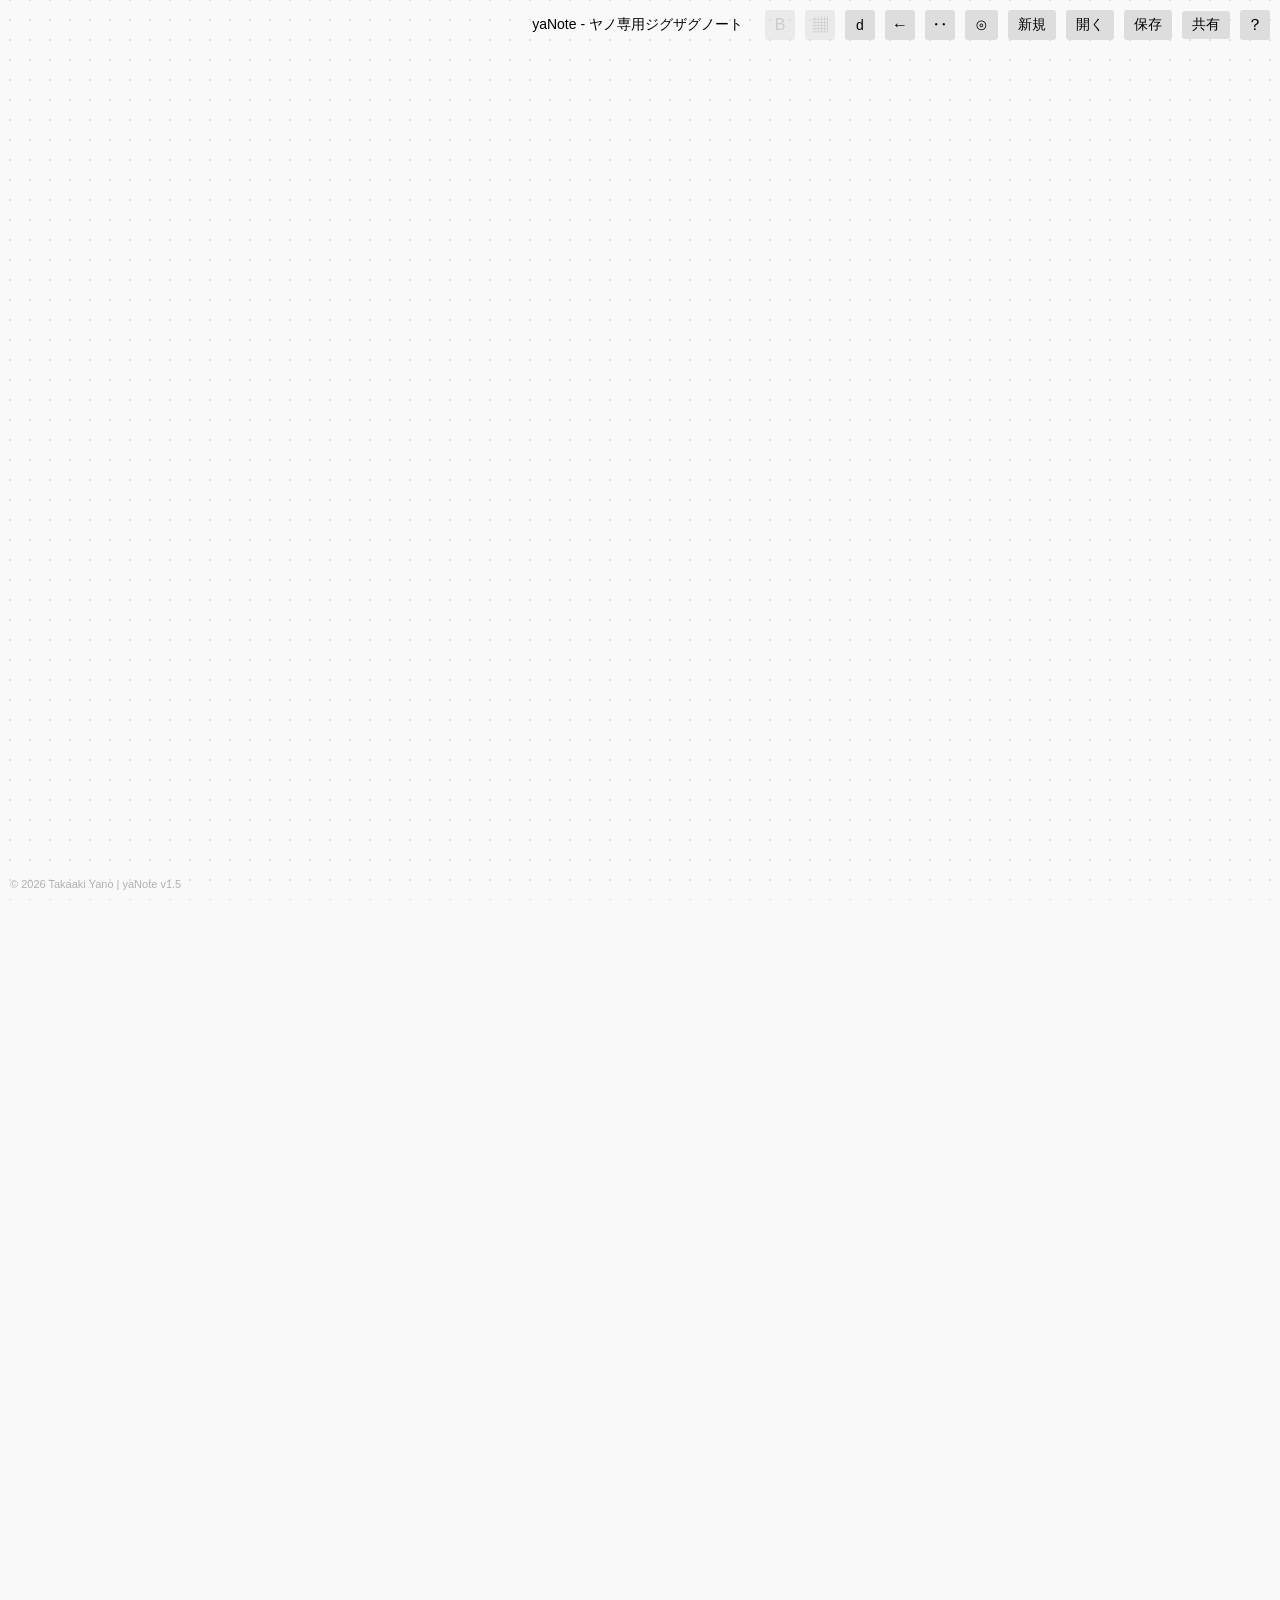
==== commit 6f762856: "v1.5（2026-07-18）" ====
--- a/index.html
+++ b/index.html
@@ -5,7 +5,7 @@
 <head>
   <meta charset="UTF-8">
   <meta name="viewport" content="width=device-width, initial-scale=1, user-scalable=yes">
-  <title>yaNote - ブラウザ上で動作するジグザグ型ノートアプリ | v1.4.2</title>
+  <title>yaNote - ブラウザ上で動作するジグザグ型ノートアプリ | v1.5</title>
   <link rel="manifest" href="manifest.json">
   <link rel="icon" href="icons/icon-192x192.png" type="image/png">
 
@@ -34,538 +34,7 @@
   <link rel="apple-touch-icon" href="icons/icon-192x192.png">
   <meta name="theme-color" content="#ffffff">
 
-  <style>
-    /* ===== 共通CSS ===== */
-    html,
-    body {
-      margin: 0;
-      overflow: hidden;
-      background-color: #f9f9f9;
-      position: fixed;
-      /* iOSでのバウンススクロールを防止 */
-      width: 100%;
-      height: 100%;
-      overscroll-behavior: none;
-      /* 最新ブラウザ向けのオーバースクロール防止 */
-    }
-
-    body {
-      font-family: -apple-system, BlinkMacSystemFont, "Segoe UI", Roboto, "Helvetica Neue", Arial, sans-serif;
-    }
-
-    #canvas {
-      position: absolute;
-      left: 50%;
-      top: 50%;
-      width: 10000px;
-      height: 10000px;
-      overflow: visible;
-      transform: translate(-5000px, -5000px) scale(1);
-      background-color: #f9f9f9;
-      background-image: radial-gradient(circle, #e0e0e0 1px, transparent 1px);
-      background-size: 20px 20px;
-      touch-action: none;
-      /* タッチジェスチャーの標準動作を無効化 */
-    }
-
-    #svg {
-      position: absolute;
-      top: 0;
-      left: 0;
-      width: 100%;
-      height: 100%;
-      pointer-events: none;
-      z-index: 100;
-    }
-
-    #selectionRect {
-      position: fixed;
-      border: 1px dashed #000;
-      background-color: rgba(0, 0, 255, 0.1);
-      pointer-events: none;
-      z-index: 10000;
-    }
-
-    /* ===== ノードCSS ===== */
-    .node {
-      position: absolute;
-      padding: 10px 20px;
-      border-radius: 30px;
-      box-shadow: 2px 2px 5px rgba(0, 0, 0, 0.1);
-      user-select: none;
-      white-space: pre-wrap;
-      cursor: pointer;
-      z-index: 300;
-      min-height: 30px;
-      display: flex;
-      flex-direction: column;
-      /* 縦方向に積む */
-      align-items: flex-start;
-      /* 横方向は左寄せ */
-      justify-content: center;
-      /* 縦方向は中央寄せ */
-      text-align: left;
-      /* テキスト自体も左寄せ */
-    }
-
-    /* ノードタイプごとのスタイル */
-    .node.standard {
-      background-color: #FFFFFF;
-      color: #404040;
-      border: 1px solid #404040;
-    }
-
-    .node.text-only {
-      padding: 8px 12px;
-      border-radius: 5px;
-      background-color: transparent;
-      color: #404040;
-      border: none;
-      box-shadow: none;
-    }
-
-    .node.grey {
-      background-color: #595959;
-      color: #FFFFFF;
-      border: none;
-    }
-
-    .node.red {
-      background-color: #BF1304;
-      color: #FFFFFF;
-      border: none;
-    }
-
-    /* ===== リンク色の調整 ===== */
-    /* Greyノード内のリンク色 */
-    .node.grey a {
-      color: #A8E6CE;
-      /* 明るい水色 */
-      text-decoration: underline;
-    }
-
-    /* Redノード内のリンク色 */
-    .node.red a {
-      color: #FFD3B5;
-      /* 明るいオレンジ */
-      text-decoration: underline;
-    }
-
-    /* 新たに追加するノードタイプ：枠が点線、背景は薄いグレー */
-    .node.dotted {
-      padding: 8px 12px;
-      border-radius: 5px;
-      background-color: #f0f0f0;
-      color: #404040;
-      border: 1px dashed #404040;
-    }
-
-    /* 選択状態：各タイプごとに個別に設定 */
-    .node.standard.selected {
-      border: 2px solid #888888;
-      box-shadow: 0 0 5px rgba(136, 136, 136, 0.5);
-      transform: scale(1.02);
-    }
-
-    .node.dotted.selected {
-      border: 2px dashed #888888;
-      box-shadow: 0 0 5px rgba(136, 136, 136, 0.5);
-      transform: scale(1.02);
-    }
-
-    .node.text-only.selected {
-      background-color: rgba(255, 255, 255, 0.05);
-      border: 1px dashed #888888;
-      transform: scale(1.02);
-    }
-
-    .node.grey.selected {
-      border: 2px solid #666666;
-      box-shadow: 0 0 5px rgba(102, 102, 102, 0.5);
-      transform: scale(1.02);
-    }
-
-    .node.red.selected {
-      border: 2px solid #666666;
-      box-shadow: 0 0 5px rgba(102, 102, 102, 0.5);
-      transform: scale(1.02);
-    }
-
-    /* ノード編集時の基本スタイル */
-    .node.editing {
-      background-color: #ffffe0;
-      /* 薄い黄色の背景 */
-      border-color: #007bff;
-      z-index: 1000;
-      /* 編集中は最前面に表示 */
-    }
-
-    /* text-onlyノード編集時の特別なスタイル */
-    .node.text-only.editing {
-      background-color: #ffffe0;
-      /* 薄い黄色の背景を透明ではなく不透明に */
-      border: 1px solid #007bff;
-      /* 境界線を追加して視認性を高める */
-      box-shadow: 0 0 5px rgba(0, 123, 255, 0.5);
-      /* 軽い影を追加 */
-      padding: 8px 12px;
-      /* 標準ノードと同じパディングを明示的に設定 */
-    }
-
-    /* 編集モード：赤・グレーは文字色を黒に */
-    .node.red.editing,
-    .node.grey.editing {
-      color: #000000;
-    }
-
-    /* ===== 接続線等 ===== */
-    .selected-line {
-      stroke: red;
-    }
-
-    .html-handle {
-      position: absolute;
-      width: 8px;
-      height: 8px;
-      border-radius: 50%;
-      background-color: #fff;
-      border: 1px solid #000;
-      cursor: pointer;
-      z-index: 1100;
-    }
-
-    /* ===== コントロールパネル ===== */
-    #controlPanel {
-      position: fixed;
-      top: 10px;
-      right: 10px;
-      z-index: 20000;
-      display: flex;
-      gap: 10px;
-      align-items: center;
-    }
-
-    #titleField {
-      width: 150px;
-      margin-right: 10px;
-      background: transparent;
-      border: none;
-      outline: none;
-      font-size: 14px;
-      text-align: right;
-    }
-
-    #controlPanel button {
-      padding: 5px 10px;
-      cursor: pointer;
-      background: #ddd;
-      border: none;
-      border-radius: 3px;
-      display: flex;
-      align-items: center;
-      justify-content: center;
-    }
-
-    /* ボタンサイズ */
-    #boldTextBtn,
-    #alignBtn,
-    #changeTypeBtn,
-    #changeLineTypeBtn,
-    #changeDashTypeBtn,
-    #guideBtn {
-      width: 30px;
-      height: 30px;
-      padding: 0;
-      font-size: 16px;
-      font-weight: 500;
-    }
-
-    #resetBtn,
-    #importBtn,
-    #exportBtn {
-      height: 30px;
-      min-width: 40px;
-      padding: 5px 10px;
-      font-size: 14px;
-    }
-
-    #resetViewBtn {
-      min-width: 30px;
-      height: 30px;
-      padding: 0;
-      font-size: 16px;
-      font-weight: 500;
-    }
-
-    #importInput {
-      display: none;
-    }
-
-    /* ノード変更ボタン：基本スタイル */
-    #changeTypeBtn {
-      background-color: transparent;
-      border: 1px solid #ccc;
-      width: 30px;
-      height: 30px;
-      text-align: center;
-      font-size: 14px;
-      padding: 0;
-    }
-
-    /* ノード変更ボタン：各ノードタイプに応じたスタイル */
-    #changeTypeBtn.standard {
-      background-color: #FFFFFF;
-      border-color: #404040;
-      color: #404040;
-      border: 1px solid #595959;
-    }
-
-    #changeTypeBtn.text-only {
-      background-color: #FFFFFF;
-      border: 1px dashed #404040;
-      color: #404040;
-    }
-
-    #changeTypeBtn.grey {
-      background-color: #595959;
-      border-color: #595959;
-      color: #FFFFFF;
-    }
-
-    #changeTypeBtn.red {
-      background-color: #BF1304;
-      border-color: #BF1304;
-      color: #FFFFFF;
-    }
-
-    #boldTextBtn.active {
-      background-color: #007bff;
-      color: #fff;
-    }
-
-
-    .tooltip {
-      position: fixed;
-      background-color: rgba(0, 0, 0, 0.8);
-      color: #fff;
-      padding: 5px 8px;
-      border-radius: 4px;
-      font-size: 12px;
-      z-index: 30000;
-      pointer-events: none;
-      white-space: nowrap;
-      transform: translateY(30px);
-    }
-
-    /* ===== 共有モーダル ===== */
-    #shareModal {
-      position: fixed;
-      top: 50%;
-      left: 50%;
-      transform: translate(-50%, -50%);
-      background: white;
-      padding: 24px;
-      border-radius: 8px;
-      box-shadow: 0 0 20px rgba(0, 0, 0, 0.2);
-      z-index: 30000;
-      width: 450px;
-      max-width: 90vw;
-      display: none;
-      font-family: -apple-system, BlinkMacSystemFont, "Segoe UI", Roboto, sans-serif;
-    }
-
-    #shareModal .modal-title {
-      margin-top: 0;
-      margin-bottom: 16px;
-      font-size: 20px;
-      font-weight: 600;
-      color: #333;
-    }
-
-    #shareModal p {
-      margin: 12px 0 8px;
-      color: #555;
-      line-height: 1.4;
-    }
-
-    #shareModal input {
-      width: 95%;
-      padding: 8px 10px;
-      margin: 6px 0 14px;
-      border: 1px solid #ddd;
-      border-radius: 4px;
-      font-size: 13px;
-      color: #333;
-      overflow-x: auto;
-      white-space: nowrap;
-    }
-
-    #shareModal input:focus {
-      outline: none;
-      border-color: #007bff;
-      box-shadow: 0 0 0 2px rgba(0, 123, 255, 0.25);
-    }
-
-    #shareModal #generatedUrlInput {
-      background-color: #f8f9fa;
-      font-family: monospace;
-      font-size: 12px;
-      width: 95%;
-
-    }
-
-    #shareModal .copy-message {
-      font-size: 13px;
-      color: #28a745 !important;
-      margin-top: -8px;
-      margin-bottom: 12px;
-    }
-
-    #shareModal .modal-buttons {
-      display: flex;
-      justify-content: flex-end;
-      gap: 10px;
-      margin-top: 16px;
-    }
-
-    #shareModal .modal-buttons button {
-      min-width: 100px;
-      padding: 8px 12px;
-      border: none;
-      border-radius: 4px;
-      cursor: pointer;
-      font-size: 14px;
-    }
-
-    #shareModal .modal-buttons button:hover {
-      opacity: 0.9;
-    }
-
-    #shareModal .modal-buttons button:not(.primary) {
-      background-color: #f0f0f0;
-      color: #333;
-    }
-
-    #shareModal .modal-buttons button:not(.primary):hover {
-      background-color: #e5e5e5;
-    }
-
-    #shareModal .modal-buttons button.primary {
-      background-color: #007bff;
-      color: white;
-      font-weight: 500;
-    }
-
-    #shareModal .modal-buttons button.primary:hover {
-      background-color: #0069d9;
-    }
-
-    #shareModal .modal-overlay {
-      position: fixed;
-      top: 0;
-      left: 0;
-      right: 0;
-      bottom: 0;
-      background: rgba(0, 0, 0, 0.5);
-      backdrop-filter: blur(2px);
-      z-index: 29999;
-      display: none;
-    }
-
-    #shareBtn {
-      min-width: 40px;
-      padding: 5px 10px;
-      font-size: 14px;
-    }
-
-    .node.bold-text {
-      font-weight: bold;
-    }
-
-    #controlPanel button:disabled {
-      opacity: 0.5;
-      cursor: not-allowed;
-    }
-
-    #alignMenu {
-      position: fixed;
-      display: none;
-      z-index: 25000;
-      background: #ffffff;
-      border: 1px solid #bcbcbc;
-      border-radius: 6px;
-      box-shadow: 0 4px 12px rgba(0, 0, 0, 0.2);
-      padding: 2px;
-      width: auto;
-      min-width: 0;
-      user-select: none;
-      -webkit-user-select: none;
-    }
-
-    #alignMenu button {
-      display: block;
-      width: 100%;
-      box-sizing: border-box;
-      border: none;
-      background: transparent;
-      text-align: left;
-      border-radius: 4px;
-      font-size: 13px;
-      padding: 5px 8px;
-      cursor: pointer;
-      color: #333;
-      white-space: nowrap;
-      user-select: none;
-      -webkit-user-select: none;
-    }
-
-    #alignMenu button:hover {
-      background-color: #f0f0f0;
-    }
-
-    #alignMenu button:active {
-      background-color: #e5e5e5;
-    }
-
-    #zoomDisplay {
-      position: absolute;
-      bottom: 10px;
-      right: 10px;
-      background-color: rgba(0, 0, 0, 0.6);
-      color: #fff;
-      padding: 5px 10px;
-      border-radius: 4px;
-      font-size: 12px;
-      z-index: 20000;
-      pointer-events: none;
-      opacity: 0;
-      transition: opacity 0.3s ease;
-    }
-
-    #zoomDisplay.visible {
-      opacity: 1;
-    }
-
-    /* コピーライト表示 */
-    #copyright {
-      position: fixed;
-      bottom: 10px;
-      left: 10px;
-      font-size: 11px;
-      color: #808080;
-      opacity: 0.6;
-      z-index: 10000;
-      font-family: -apple-system, BlinkMacSystemFont, "Segoe UI", Roboto, "Helvetica Neue", Arial, sans-serif;
-      pointer-events: none;
-      user-select: none;
-      text-shadow: 0 0 2px rgba(255, 255, 255, 0.8);
-    }
-
-    #copyright:hover {
-      opacity: 1;
-      transition: opacity 0.3s ease;
-    }
-  </style>
+  <link rel="stylesheet" href="style.css">
 </head>
 
 <body>
@@ -624,2767 +93,7 @@
   <div id="zoomDisplay">100%</div>
 
   <!-- ===== アプリ本体 ===== -->
-  <script>
-    document.addEventListener("DOMContentLoaded", function () {
-
-      //Service Worker の登録を含むメインスクリプト
-      if ("serviceWorker" in navigator && location.protocol !== 'file:') {
-        navigator.serviceWorker.register("sw.js")
-          .then((registration) => {
-            console.log("Service Worker registered");
-            
-            // 更新チェックを追加
-            registration.addEventListener('updatefound', () => {
-              const newWorker = registration.installing;
-              newWorker.addEventListener('statechange', () => {
-                if (newWorker.state === 'installed' && navigator.serviceWorker.controller) {
-                  console.log('新しいサービスワーカーがインストールされました');
-                }
-              });
-            });
-            
-            // 定期的な更新チェック（例: 10分ごと）
-            setInterval(() => {
-              registration.update();
-              console.log('Service Worker update check');
-            }, 10 * 60 * 1000);
-          })
-          .catch((err) => console.error("Service Worker registration failed", err));
-      }
-
-      "use strict";
-
-      /* ===== 1. 定数・グローバル設定 ===== */
-      const VERSION = "v1.4.2";
-      
-      // バージョン更新検知と通知機能
-      function checkForAppUpdates() {
-        // 現在の状態を保存
-        const currentAppVersionKey = 'yaNote-currentVersion';
-        const storedVersion = localStorage.getItem(currentAppVersionKey);
-        
-        if (!storedVersion) {
-          // 初回利用時
-          localStorage.setItem(currentAppVersionKey, VERSION);
-          return;
-        }
-        
-        // バージョンが変わった場合
-        if (storedVersion !== VERSION) {
-          console.log(`yaNote updated: ${storedVersion} → ${VERSION}`);
-          localStorage.setItem(currentAppVersionKey, VERSION);
-          
-          // 更新通知を表示
-          const notification = document.createElement('div');
-          notification.style.position = 'fixed';
-          notification.style.bottom = '50px';
-          notification.style.left = '50%';
-          notification.style.transform = 'translateX(-50%)';
-          notification.style.background = 'rgba(0,123,255,0.9)';
-          notification.style.color = 'white';
-          notification.style.padding = '10px 20px';
-          notification.style.borderRadius = '4px';
-          notification.style.boxShadow = '0 2px 10px rgba(0,0,0,0.2)';
-          notification.style.zIndex = '30000';
-          notification.style.fontWeight = 'bold';
-          notification.textContent = `yaNote が ${VERSION} に更新されました`;
-          
-          // X（閉じる）ボタン
-          const closeBtn = document.createElement('span');
-          closeBtn.textContent = '×';
-          closeBtn.style.marginLeft = '10px';
-          closeBtn.style.cursor = 'pointer';
-          closeBtn.style.fontWeight = 'bold';
-          closeBtn.onclick = () => {
-            document.body.removeChild(notification);
-          };
-          notification.appendChild(closeBtn);
-          
-          // 5秒後に自動的に消える
-          setTimeout(() => {
-            if (document.body.contains(notification)) {
-              notification.style.opacity = '0';
-              notification.style.transition = 'opacity 0.5s ease';
-              setTimeout(() => {
-                if (document.body.contains(notification)) {
-                  document.body.removeChild(notification);
-                }
-              }, 500);
-            }
-          }, 5000);
-          
-          document.body.appendChild(notification);
-        }
-      }
-      
-      // VERSION定義後に関数を呼び出し
-      checkForAppUpdates();
-      const DEBUG = true;
-      const Logger = {
-        log: (...args) => { if (DEBUG) console.log("[yaNote]", ...args); }
-      };
-
-      let titleAutoUpdated = false;
-
-      /* ===== 2. ユーティリティ関数 ===== */
-      const Utils = {
-        orientation: (a, b, c) => {
-          const val = (b.y - a.y) * (c.x - b.x) - (b.x - a.x) * (c.y - b.y);
-          if (Math.abs(val) < 1e-10) return 0;
-          return (val > 0) ? 1 : 2;
-        },
-        segmentsIntersect: (p1, p2, p3, p4) => {
-          const o1 = Utils.orientation(p1, p2, p3);
-          const o2 = Utils.orientation(p1, p2, p4);
-          const o3 = Utils.orientation(p3, p4, p1);
-          const o4 = Utils.orientation(p3, p4, p2);
-          return (o1 !== o2 && o3 !== o4);
-        },
-        rectIntersectsLine: (rect, p1, p2) => {
-          if (p1.x >= rect.left && p1.x <= rect.right && p1.y >= rect.top && p1.y <= rect.bottom) return true;
-          if (p2.x >= rect.left && p2.x <= rect.right && p2.y >= rect.top && p2.y <= rect.bottom) return true;
-          const edges = [
-            [{ x: rect.left, y: rect.top }, { x: rect.right, y: rect.top }],
-            [{ x: rect.left, y: rect.bottom }, { x: rect.right, y: rect.bottom }],
-            [{ x: rect.left, y: rect.top }, { x: rect.left, y: rect.bottom }],
-            [{ x: rect.right, y: rect.top }, { x: rect.right, y: rect.bottom }]
-          ];
-          return edges.some(edge => Utils.segmentsIntersect(p1, p2, edge[0], edge[1]));
-        },
-        computeEndpoint: (tcx, tcy, fx, fy, toRect) => {
-          const dx = fx - tcx, dy = fy - tcy;
-          let t = 1;
-          const hw = toRect.width / 2, hh = toRect.height / 2;
-          if (dx === 0 && dy === 0) t = 1;
-          else if (dx === 0) t = hh / Math.abs(dy);
-          else if (dy === 0) t = hw / Math.abs(dx);
-          else t = Math.min(hw / Math.abs(dx), hh / Math.abs(dy));
-          return { arrowX: tcx + t * dx, arrowY: t * dy + tcy };
-        },
-        compareVersions: (v1, v2) => {
-          const parts1 = v1.replace(/^v/, "").split('.').map(Number);
-          const parts2 = v2.replace(/^v/, "").split('.').map(Number);
-          for (let i = 0; i < Math.max(parts1.length, parts2.length); i++) {
-            const a = parts1[i] || 0;
-            const b = parts2[i] || 0;
-            if (a > b) return 1;
-            if (a < b) return -1;
-          }
-          return 0;
-        },
-        showTooltip: (el, text) => {
-          Utils.hideAllTooltips();
-          const tip = document.createElement("div");
-          tip.className = "tooltip";
-          tip.textContent = text;
-          document.body.appendChild(tip);
-          const rect = el.getBoundingClientRect();
-          tip.style.left = (rect.left + rect.width / 2 - tip.offsetWidth / 2) + "px";
-          tip.style.top = (rect.bottom) + "px";
-          setTimeout(() => { if (tip.parentNode) tip.parentNode.removeChild(tip); }, 2000);
-        },
-        hideAllTooltips: () => {
-          document.querySelectorAll(".tooltip").forEach(t => t.parentNode && t.parentNode.removeChild(t));
-        }
-      };
-
-      /* ===== URL共有のためのユーティリティ ===== */
-      function generateShareUrl(jsonUrl) {
-        const baseUrl = window.location.href.split('?')[0];
-        return `${baseUrl}?json=${encodeURIComponent(jsonUrl)}`;
-      }
-
-      /* ===== 3. タイトルフィールド設定 ===== */
-      const titleField = document.getElementById("titleField");
-      titleField.addEventListener("click", function (e) {
-        titleField.readOnly = false;
-        titleField.style.borderBottom = "1px dashed #000";
-        titleField.style.width = "150px";
-        titleField.style.textAlign = "left";
-        titleField.focus();
-      });
-      titleField.addEventListener("keydown", function (e) {
-        if (e.key === "Enter" && !e.isComposing) {
-          e.preventDefault();
-          titleField.blur();
-        }
-      });
-      titleField.addEventListener("blur", function (e) {
-        titleField.readOnly = true;
-        titleField.style.borderBottom = "none";
-        if (titleField.value.trim() === "") {
-          titleField.value = "無題";
-        }
-        adjustTitleFieldWidth();
-        titleField.style.textAlign = "right";
-      });
-      function adjustTitleFieldWidth() {
-        let tempSpan = document.createElement("span");
-        const style = window.getComputedStyle(titleField);
-        tempSpan.style.font = style.font;
-        tempSpan.style.visibility = "hidden";
-        tempSpan.style.whiteSpace = "nowrap";
-        tempSpan.textContent = titleField.value;
-        document.body.appendChild(tempSpan);
-        const width = tempSpan.offsetWidth + 10;
-        document.body.removeChild(tempSpan);
-        titleField.style.width = width + "px";
-      }
-
-      /* ===== 4. ノードクラス ===== */
-      class NoteNode {
-        constructor(text, x, y, app, id) {
-          this.app = app;
-          this.element = document.createElement("div");
-          this.element.className = "node";
-          this.setText(text);
-          this.app.canvas.appendChild(this.element);
-          this.x = x;
-          this.y = y;
-          this.setPosition(x, y);
-          this.nodeType = "standard"; // 初期値
-          this.boldText = false;
-          this.addEventListeners();
-          if (id !== undefined) {
-            this.id = id;
-            if (id >= NoteNode.nextId) NoteNode.nextId = id + 1;
-          } else {
-            this.id = NoteNode.nextId++;
-          }
-          Logger.log("NoteNode created:", this.id, text, x, y);
-        }
-        setPosition(x, y) {
-          this.x = x;
-          this.y = y;
-          this.element.style.transform = `translate(${x}px, ${y}px)`;
-        }
-        addEventListeners() {
-          this.element.addEventListener("mousedown", e => {
-            // ノード上ならイベントの伝搬を停止する
-            e.stopPropagation();
-
-            // 右クリックの場合、編集中の場合のみデフォルト動作を許可する
-            if (e.button === 2) {
-              // 編集中でない場合は右クリックによるコンテキストメニュー表示を防止し、
-              // パン操作に渡すために stopPropagation を無効化
-              if (!this.element.isContentEditable && !this.element.classList.contains("editing")) {
-                e.preventDefault();
-                // stopPropagation をオーバーライドしてイベント伝播を許可
-                const originalStopPropagation = e.stopPropagation;
-                e.stopPropagation = function () { };
-
-                // パン処理を行うためにキャンバスのmousedownイベントを明示的に発火
-                const canvasEvent = new MouseEvent('mousedown', {
-                  bubbles: true,
-                  cancelable: true,
-                  view: window,
-                  button: 2,
-                  buttons: 2,
-                  clientX: e.clientX,
-                  clientY: e.clientY
-                });
-                this.app.canvas.dispatchEvent(canvasEvent);
-              }
-              return;
-            }
-
-            // 以下は既存のコード
-            if (e.shiftKey) {
-              if (!this.app.selectedNodes.includes(this)) {
-                this.app.selectedNodes.push(this);
-                this.element.classList.add("selected");
-              } else {
-                this.app.selectedNodes = this.app.selectedNodes.filter(n => n !== this);
-                this.element.classList.remove("selected");
-              }
-              this.app.updateControlButtonsState();
-              return;
-            }
-            // 編集中の場合は処理を行わない
-            if (this.element.isContentEditable || this.element.classList.contains("editing")) return;
-            if (e.button === 0) {
-              e.preventDefault();
-              this.app.handleNodeMouseDown(e, this);
-            }
-          });
-
-          // タッチイベント（ダブルタップ＋ドラッグで線を引く対応含む）
-          this.element.addEventListener("touchstart", e => {
-            if (e.touches.length >= 2) return;
-            e.preventDefault();
-            // ダブルタップ 2 回目かどうか（前回のタップから 300ms 以内）
-            const now = Date.now();
-            if (this._lastTapTime && (now - this._lastTapTime < 300)) {
-              this._lastTapTime = 0;
-              this._doubleTapPending = true;
-              this._pendingTouchId = e.touches[0].identifier;
-              this._pendingTouchStartPos = { x: e.touches[0].clientX, y: e.touches[0].clientY };
-              const node = this;
-              const onDocTouchMove = (e) => {
-                const t = Array.from(e.touches).find(touch => touch.identifier === node._pendingTouchId);
-                if (!t) return;
-                const dx = t.clientX - node._pendingTouchStartPos.x;
-                const dy = t.clientY - node._pendingTouchStartPos.y;
-                if (Math.sqrt(dx * dx + dy * dy) > 10) {
-                  node._doubleTapPending = false;
-                  document.removeEventListener("touchmove", onDocTouchMove, { capture: true });
-                  document.removeEventListener("touchend", onDocTouchEnd, { capture: true });
-                  document.removeEventListener("touchcancel", onDocTouchEnd, { capture: true });
-                  node._pendingTouchId = null;
-                  node.app.startBranchCreationTouch(node, e);
-                }
-              };
-              const onDocTouchEnd = (e) => {
-                const t = Array.from(e.changedTouches).find(touch => touch.identifier === node._pendingTouchId);
-                if (!t) return;
-                document.removeEventListener("touchmove", onDocTouchMove, { capture: true });
-                document.removeEventListener("touchend", onDocTouchEnd, { capture: true });
-                document.removeEventListener("touchcancel", onDocTouchEnd, { capture: true });
-                node._pendingTouchId = null;
-                if (node._doubleTapPending) {
-                  node._doubleTapPending = false;
-                  node.app.startEditingNode(node);
-                }
-              };
-              document.addEventListener("touchmove", onDocTouchMove, { capture: true });
-              document.addEventListener("touchend", onDocTouchEnd, { capture: true });
-              document.addEventListener("touchcancel", onDocTouchEnd, { capture: true });
-              return;
-            }
-            this._touchStartTime = Date.now();
-            this._touchStartPos = { x: e.touches[0].clientX, y: e.touches[0].clientY };
-            this._isTouching = true;
-            this._hasMoved = false;
-            this._isLongPress = false;
-            if (this.element.isContentEditable || this.element.classList.contains("editing")) {
-              e.stopPropagation();
-              return;
-            }
-            this._longPressTimer = setTimeout(() => {
-              if (this._isTouching && !this._hasMoved) {
-                this._isLongPress = true;
-                this.element.style.transform = `translate(${this.x}px, ${this.y}px) scale(1.05)`;
-                this.app.startNodeTouchMove(e, this);
-              }
-            }, 300);
-            if (e.target.tagName.toLowerCase() === 'a') {
-              this._touchedLink = e.target.href;
-              e.stopPropagation();
-            } else {
-              this._touchedLink = null;
-            }
-          });
-          this.element.addEventListener("touchmove", e => {
-            if (e.touches.length >= 2) return;
-            if (this._isTouching) {
-              const dx = e.touches[0].clientX - this._touchStartPos.x;
-              const dy = e.touches[0].clientY - this._touchStartPos.y;
-              if (Math.sqrt(dx * dx + dy * dy) > 10) {
-                this._hasMoved = true;
-                if (!this._isLongPress) clearTimeout(this._longPressTimer);
-              }
-            }
-          });
-          this.element.addEventListener("touchend", e => {
-            const wasTouching = this._isTouching;
-            const hasMoved = this._hasMoved;
-            const wasLongPress = this._isLongPress;
-            this._isTouching = false;
-            clearTimeout(this._longPressTimer);
-            if (wasLongPress) {
-              this.element.style.transform = `translate(${this.x}px, ${this.y}px)`;
-            }
-            if (this._touchedLink && e.target.tagName.toLowerCase() === 'a') {
-              e.preventDefault();
-              e.stopPropagation();
-              window.open(this._touchedLink, '_blank');
-              this._touchedLink = null;
-              return false;
-            }
-            if (wasTouching && !hasMoved && !wasLongPress && (Date.now() - this._touchStartTime < 200)) {
-              this._lastTapTime = Date.now();
-              this.app.clearSelection();
-              this.app.selectNode(this);
-              this.app.updateControlButtonsState();
-            }
-          });
-
-          // 新規追加: コンテキストメニューイベントの処理
-          this.element.addEventListener("contextmenu", e => {
-            // 編集中でない場合はコンテキストメニューを抑制
-            if (!this.element.isContentEditable && !this.element.classList.contains("editing")) {
-              e.preventDefault();
-            }
-          });
-        }
-        setText(text) {
-          this.rawText = text; // 生のMarkdownテキストを保持
-          this.element.innerHTML = this.convertMarkdownLinks(text);
-        }
-        convertMarkdownLinks(text) {
-          const isInternalLink = (url) => {
-            try {
-              const urlObj = new URL(url, window.location.href);
-              return urlObj.host === window.location.host;
-            } catch (e) {
-              return !url.startsWith('http');
-            }
-          };
-          const escapeHtml = (value) => value
-            .replace(/&/g, "&amp;")
-            .replace(/</g, "&lt;")
-            .replace(/>/g, "&gt;")
-            .replace(/"/g, "&quot;")
-            .replace(/'/g, "&#39;");
-          const escapeAttr = (value) => value.replace(/"/g, "&quot;");
-          const buildAnchor = (url, displayText) => {
-            const target = isInternalLink(url) ? "_top" : "_blank";
-            const rel = target === "_blank" ? ' rel="noopener noreferrer"' : "";
-            const safeHref = escapeAttr(encodeURI(url));
-            return `<a href="${safeHref}" target="${target}"${rel}>${escapeHtml(displayText)}</a>`;
-          };
-          const linkifyPlainText = (rawSegment) => {
-            const urlRegex = /https?:\/\/[^\s<]+/g;
-            let out = "";
-            let last = 0;
-            rawSegment.replace(urlRegex, (url, index) => {
-              out += escapeHtml(rawSegment.slice(last, index));
-              const display = url.length > 30 ? `${url.substring(0, 30)}...` : url;
-              out += buildAnchor(url, display);
-              last = index + url.length;
-              return url;
-            });
-            out += escapeHtml(rawSegment.slice(last));
-            return out;
-          };
-
-          const normalized = (text || "").replace(/\n+/g, "\n");
-          const mdLinkRegex = /\[([^\]]+)\]\((https?:\/\/[^\s)]+)\)/g;
-          let htmlText = "";
-          let lastIndex = 0;
-          let match;
-          while ((match = mdLinkRegex.exec(normalized)) !== null) {
-            htmlText += linkifyPlainText(normalized.slice(lastIndex, match.index));
-            htmlText += buildAnchor(match[2], match[1]);
-            lastIndex = mdLinkRegex.lastIndex;
-          }
-          htmlText += linkifyPlainText(normalized.slice(lastIndex));
-          htmlText = htmlText.replace(/\n/g, "<br>");
-          htmlText = htmlText.replace(/(<\/a>)<br>/g, "$1");
-          return htmlText;
-        }
-
-
-        startEditing() {
-          this.app.startEditingNode(this);
-        }
-        setType(newType) {
-          this.nodeType = newType;
-          this.element.classList.remove("standard", "text-only", "grey", "red", "dotted");
-          this.element.classList.add(newType);
-          this.app.connections.forEach(conn => {
-            if (conn.fromNode === this) conn.update();
-          });
-        }
-        setBold(isBold) {
-          this.boldText = isBold;
-          if (isBold) this.element.classList.add("bold-text");
-          else this.element.classList.remove("bold-text");
-        }
-      }
-      NoteNode.nextId = 1;
-
-      /* ===== 5. 接続線クラス ===== */
-      class Connection {
-        constructor(fromNode, toNode, app) {
-          this.app = app;
-          this.fromNode = fromNode;
-          this.toNode = toNode;
-          this.fromCoord = null;
-          this.toCoord = null;
-          this.lineType = "standard";
-          this.dashType = "solid";
-          this.startHandle = null;
-          this.endHandle = null;
-          this.line = document.createElementNS("http://www.w3.org/2000/svg", "line");
-          this.line.setAttribute("stroke", "#404040");
-          this.line.setAttribute("stroke-width", "2");
-          this.setLineType(this.app.defaultLineType || "standard");
-          this.setDashType(this.app.defaultDashType || "solid");
-          this.line.style.pointerEvents = "auto";
-          this.line.addEventListener("click", e => { e.stopPropagation(); this.app.selectConnection(this); });
-          if (this.fromNode === null && this.toNode === null) {
-            this.line.addEventListener("mousedown", e => {
-              if (e.button === 0) {
-                e.stopPropagation();
-                e.preventDefault();
-                if (this.app.selectedConnections.includes(this)) this.app.startGroupMove(e);
-                else this.startDrag(e);
-              }
-            });
-          }
-          this.app.svg.appendChild(this.line);
-          this.update();
-          Logger.log("Connection created:", this.fromNode?.id, "->", this.toNode?.id);
-        }
-        update() {
-          const canvasRect = this.app.canvas.getBoundingClientRect();
-          let fromPoint, toPoint;
-          if (this.fromNode && document.body.contains(this.fromNode.element)) {
-            const rect = this.fromNode.element.getBoundingClientRect();
-            fromPoint = { x: rect.left + rect.width / 2 - canvasRect.left, y: rect.top + rect.height / 2 - canvasRect.top };
-          } else if (this.fromCoord && typeof this.fromCoord.x === "number") {
-            fromPoint = this.fromCoord;
-          } else return;
-          if (this.toNode && document.body.contains(this.toNode.element)) {
-            const rect = this.toNode.element.getBoundingClientRect();
-            toPoint = { x: rect.left + rect.width / 2 - canvasRect.left, y: rect.top + rect.height / 2 - canvasRect.top };
-          } else if (this.toCoord && typeof this.toCoord.x === "number") {
-            toPoint = this.toCoord;
-          } else return;
-          const origFrom = Object.assign({}, fromPoint);
-          const origTo = Object.assign({}, toPoint);
-          if (this.toNode && document.body.contains(this.toNode.element)) {
-            const endpoint = Utils.computeEndpoint(origTo.x, origTo.y, origFrom.x, origFrom.y, this.toNode.element.getBoundingClientRect());
-            toPoint.x = endpoint.arrowX;
-            toPoint.y = endpoint.arrowY;
-          }
-          if ((this.lineType === "reverse-arrow" || this.lineType === "both-arrow") &&
-            this.fromNode && document.body.contains(this.fromNode.element)) {
-            const startpoint = Utils.computeEndpoint(origFrom.x, origFrom.y, origTo.x, origTo.y, this.fromNode.element.getBoundingClientRect());
-            fromPoint.x = startpoint.arrowX;
-            fromPoint.y = startpoint.arrowY;
-          }
-          if (this.fromNode && this.fromNode.nodeType === "text-only") {
-            const nodeRect = this.fromNode.element.getBoundingClientRect();
-            const localRect = {
-              left: nodeRect.left - canvasRect.left,
-              top: nodeRect.top - canvasRect.top,
-              right: nodeRect.right - canvasRect.left,
-              bottom: nodeRect.bottom - canvasRect.top
-            };
-            const cx = (localRect.left + localRect.right) / 2;
-            const cy = (localRect.top + localRect.bottom) / 2;
-            const dirX = toPoint.x - fromPoint.x;
-            const dirY = toPoint.y - fromPoint.y;
-            const len = Math.sqrt(dirX * dirX + dirY * dirY) || 1;
-            const ndx = dirX / len;
-            const ndy = dirY / len;
-            let tCandidates = [];
-            if (ndx > 0) tCandidates.push((localRect.right - cx) / ndx);
-            else if (ndx < 0) tCandidates.push((localRect.left - cx) / ndx);
-            if (ndy > 0) tCandidates.push((localRect.bottom - cy) / ndy);
-            else if (ndy < 0) tCandidates.push((localRect.top - cy) / ndy);
-            const t = Math.min(...tCandidates.filter(v => v > 0));
-            const offset = 2 + (nodeRect.width / 50);
-            fromPoint.x = cx + ndx * (t + offset);
-            fromPoint.y = cy + ndy * (t + offset);
-          }
-          if (this.toNode && this.toNode.nodeType === "text-only") {
-            const nodeRect = this.toNode.element.getBoundingClientRect();
-            const localRect = {
-              left: nodeRect.left - canvasRect.left,
-              top: nodeRect.top - canvasRect.top,
-              right: nodeRect.right - canvasRect.left,
-              bottom: nodeRect.bottom - canvasRect.top
-            };
-            const cx = (localRect.left + localRect.right) / 2;
-            const cy = (localRect.top + localRect.bottom) / 2;
-            const dirX = fromPoint.x - toPoint.x;
-            const dirY = fromPoint.y - toPoint.y;
-            const len = Math.sqrt(dirX * dirX + dirY * dirY) || 1;
-            const ndx = dirX / len;
-            const ndy = dirY / len;
-            let tCandidates = [];
-            if (ndx > 0) tCandidates.push((localRect.right - cx) / ndx);
-            else if (ndx < 0) tCandidates.push((localRect.left - cx) / ndx);
-            if (ndy > 0) tCandidates.push((localRect.bottom - cy) / ndy);
-            else if (ndy < 0) tCandidates.push((localRect.top - cy) / ndy);
-            const t = Math.min(...tCandidates.filter(v => v > 0));
-            const offset = 2 + (nodeRect.width / 50);
-            toPoint.x = cx + ndx * (t + offset);
-            toPoint.y = cy + ndy * (t + offset);
-          }
-          this.line.setAttribute("x1", fromPoint.x);
-          this.line.setAttribute("y1", fromPoint.y);
-          this.line.setAttribute("x2", toPoint.x);
-          this.line.setAttribute("y2", toPoint.y);
-          if (this.startHandle) {
-            this.startHandle.style.left = (fromPoint.x - 4) + "px";
-            this.startHandle.style.top = (fromPoint.y - 4) + "px";
-          }
-          if (this.endHandle) {
-            this.endHandle.style.left = (toPoint.x - 4) + "px";
-            this.endHandle.style.top = (toPoint.y - 4) + "px";
-          }
-        }
-        showHandles() {
-          this.hideHandles();
-          this.startHandle = this.app.createHtmlHandle();
-          this.endHandle = this.app.createHtmlHandle();
-          const x1 = parseFloat(this.line.getAttribute("x1"));
-          const y1 = parseFloat(this.line.getAttribute("y1"));
-          const x2 = parseFloat(this.line.getAttribute("x2"));
-          const y2 = parseFloat(this.line.getAttribute("y2"));
-          this.startHandle.style.left = (x1 - 4) + "px";
-          this.startHandle.style.top = (y1 - 4) + "px";
-          this.endHandle.style.left = (x2 - 4) + "px";
-          this.endHandle.style.top = (y2 - 4) + "px";
-          this.app.addHandleDrag(this.startHandle, this, "from");
-          this.app.addHandleDrag(this.endHandle, this, "to");
-        }
-        hideHandles() {
-          if (this.startHandle && this.startHandle.parentNode) this.startHandle.parentNode.removeChild(this.startHandle);
-          if (this.endHandle && this.endHandle.parentNode) this.endHandle.parentNode.removeChild(this.endHandle);
-          this.startHandle = this.endHandle = null;
-        }
-        startDrag(e) {
-          const startX = e.clientX, startY = e.clientY;
-          const initFrom = Object.assign({}, this.fromCoord);
-          const initTo = Object.assign({}, this.toCoord);
-          const onMove = e => {
-            const dx = e.clientX - startX, dy = e.clientY - startY;
-            this.fromCoord = { x: initFrom.x + dx, y: initFrom.y + dy };
-            this.toCoord = { x: initTo.x + dx, y: initTo.y + dy };
-            this.update();
-          };
-          const onUp = e => {
-            document.removeEventListener("mousemove", onMove);
-            document.removeEventListener("mouseup", onUp);
-            this.app.saveState();
-          };
-          document.addEventListener("mousemove", onMove);
-          document.addEventListener("mouseup", onUp);
-        }
-        setLineType(type) {
-          this.lineType = type;
-          this.line.removeAttribute("marker-start");
-          this.line.removeAttribute("marker-end");
-          switch (type) {
-            case "standard":
-              this.line.setAttribute("marker-end", "url(#arrowhead)");
-              break;
-            case "no-arrow":
-              break;
-            case "reverse-arrow":
-              this.line.setAttribute("marker-start", "url(#start-arrow)");
-              break;
-            case "both-arrow":
-              this.line.setAttribute("marker-start", "url(#both-start-arrow)");
-              this.line.setAttribute("marker-end", "url(#both-end-arrow)");
-              break;
-            default:
-              this.line.setAttribute("marker-end", "url(#arrowhead)");
-          }
-          this.update();
-        }
-        setDashType(type) {
-          this.dashType = type;
-          this.line.removeAttribute("stroke-dasharray");
-          if (type === "dashed") {
-            this.line.setAttribute("stroke-dasharray", "4,4");
-          }
-          this.update();
-        }
-      }
-
-      /* ===== 6. 共有モーダルクラス ===== */
-      class ShareModal {
-        constructor() {
-          this.modal = document.getElementById('shareModal');
-          this.overlay = document.getElementById('shareModalOverlay');
-          this.jsonUrlInput = document.getElementById('jsonUrlInput');
-          this.generatedUrlContainer = document.getElementById('generatedUrlContainer');
-          this.generatedUrlInput = document.getElementById('generatedUrlInput');
-          this.cancelBtn = document.getElementById('cancelShareBtn');
-          this.generateBtn = document.getElementById('generateUrlBtn');
-          this.copyBtn = document.getElementById('copyUrlBtn');
-          this.copyMessage = document.querySelector('#shareModal .copy-message');
-
-          this.addEventListeners();
-        }
-
-        addEventListeners() {
-          // キャンセルボタン
-          this.cancelBtn.addEventListener('click', () => this.close());
-          this.overlay.addEventListener('click', () => this.close());
-
-          // URL生成ボタン
-          this.generateBtn.addEventListener('click', () => this.generateUrl());
-
-          // コピーボタン
-          this.copyBtn.addEventListener('click', () => this.copyToClipboard());
-
-          // Enterキーの処理
-          this.jsonUrlInput.addEventListener('keydown', (e) => {
-            if (e.key === 'Enter') {
-              this.generateUrl();
-            }
-          });
-        }
-
-        show() {
-          this.overlay.style.display = 'block';
-          this.modal.style.display = 'block';
-          this.jsonUrlInput.focus();
-
-          // 表示状態をリセット
-          this.generatedUrlContainer.style.display = 'none';
-          this.generateBtn.style.display = 'inline-block';
-          this.copyBtn.style.display = 'none';
-          this.jsonUrlInput.value = '';
-          this.generatedUrlInput.value = '';
-          if (this.copyMessage) this.copyMessage.style.display = 'none';
-        }
-
-        close() {
-          this.overlay.style.display = 'none';
-          this.modal.style.display = 'none';
-        }
-
-        generateUrl() {
-          const jsonUrl = this.jsonUrlInput.value.trim();
-          if (!jsonUrl) {
-            alert('JSONファイルのURLを入力してください');
-            return;
-          }
-
-          // URLの形式を簡易チェック
-          if (!jsonUrl.startsWith('http') || !jsonUrl.endsWith('.json')) {
-            const continueAnyway = confirm('入力されたURLが正しいJSONファイルのURLではない可能性があります。続行しますか？');
-            if (!continueAnyway) return;
-          }
-
-          try {
-            const shareUrl = `${window.location.origin}${window.location.pathname}?json=${encodeURIComponent(jsonUrl)}`;
-            this.generatedUrlInput.value = shareUrl;
-            this.generatedUrlContainer.style.display = 'block';
-            this.generateBtn.style.display = 'none';
-            this.copyBtn.style.display = 'inline-block';
-          } catch (error) {
-            alert('URL生成中にエラーが発生しました: ' + error.message);
-          }
-        }
-
-        copyToClipboard() {
-          this.generatedUrlInput.select();
-          document.execCommand('copy');
-
-          // コピー成功メッセージを表示
-          if (this.copyMessage) {
-            this.copyMessage.style.display = 'block';
-            setTimeout(() => {
-              this.copyMessage.style.display = 'none';
-            }, 2000);
-          }
-        }
-      }
-
-      /* ===== 6. アプリ全体管理クラス ===== */
-      class YaNoteApp {
-        constructor() {
-          this.canvas = document.getElementById("canvas");
-          this.svg = document.getElementById("svg");
-          this.nodes = [];
-          this.connections = [];
-          this.selectedNode = null;
-          this.selectedNodes = [];
-          this.selectedConnection = null;
-          this.selectedConnections = [];
-          this.branchCreationJustHappened = false;
-          this.moveTimer = null;
-          this.undoStack = [];
-          this.redoStack = [];
-          this.globalPan = { x: 0, y: 0 };
-          this.globalZoom = 1;
-          this.firstNodeType = "standard";
-          this.defaultNodeType = "dotted";
-          this.defaultLineType = "standard";
-          this.defaultDashType = "solid";
-          this.alignBtn = null;
-          this.alignMenu = null;
-          this.clipboardSelection = null;
-          this.clipboardPasteCount = 0;
-          this.restored = false;
-          // 編集中ノードの管理
-          this.editingNode = null;
-          this.updateGlobalTransform();
-          this.initEventListeners();
-
-          // iOSでのスクロール防止とダブルタップズーム防止
-          document.addEventListener('touchmove', function (e) {
-            if (e.touches.length >= 2) return;
-            if (!e.target.closest('#canvas')) {
-              e.preventDefault();
-            }
-          }, { passive: false });
-
-          document.addEventListener('touchstart', function (e) {
-            if (e.touches.length >= 2) return;
-            if (e.target.closest('.node')) {
-              const tappedNode = e.target.closest('.node');
-              if (!tappedNode.classList.contains('editing')) {
-                e.preventDefault();
-              }
-              return;
-            }
-            const editingNode = document.querySelector('.node.editing');
-            if (editingNode && editingNode.contains(e.target)) return;
-            if (e.target.closest('#canvas') && e.touches.length === 1) {
-              e.preventDefault();
-            }
-          }, { passive: false });
-
-          let lastTouchEnd = 0;
-          document.addEventListener('touchend', function (e) {
-            if (e.changedTouches.length >= 2) return;
-            const now = Date.now();
-            const DOUBLE_TAP_DELAY = 300;
-            const editingNode = document.querySelector('.node.editing');
-            if ((!editingNode || !editingNode.contains(e.target)) && now - lastTouchEnd < DOUBLE_TAP_DELAY) {
-              e.preventDefault();
-            }
-            lastTouchEnd = now;
-          }, { passive: false });
-
-          this.titleField = titleField;
-
-          // 新規ボタンからのリロードかどうかをチェック
-          const stored = localStorage.getItem("yaNoteData");
-          const skipGuide = localStorage.getItem("skipGuideLoad");
-
-          if (stored) {
-            // ローカルストレージにデータがある場合はそれを読み込む
-            this.loadFromLocalStorage();
-            this.restored = true;
-          } else if (skipGuide === "true") {
-            // 新規ボタンからのリロードの場合
-            localStorage.removeItem("skipGuideLoad"); // フラグをリセット
-
-            // 通常の新規初期化処理（中心ノードのみ作成）
-            const cx = 5000, cy = 5000;
-            let node = this.createNode("中心ノード", cx, cy);
-            node.setType(this.firstNodeType);
-            this.centerNode = node;
-            this.saveState();
-            this.restored = true;
-          } else {
-            // 通常の初回読み込み時（データもなく、新規ボタンからでもない場合）
-            // index.jsonからガイドを読み込む
-            this.loadGuideFromIndexJson().then(success => {
-              if (!success) {
-                // ガイド読み込みに失敗した場合は通常の初期化
-                const cx = 5000, cy = 5000;
-                let node = this.createNode("中心ノード", cx, cy);
-                node.setType(this.firstNodeType);
-                this.centerNode = node;
-                this.saveState();
-              }
-              this.restored = true;
-            });
-          }
-
-          if (!this.restored) {
-            window.addEventListener("resize", () => this.recalcCenter());
-            window.addEventListener("load", () => this.recalcCenter());
-          }
-          this.updateControlButtonsState();
-          // コピーライト要素のバージョン情報を更新
-          const copyright = document.getElementById("copyright");
-          if (copyright) {
-            copyright.textContent = copyright.textContent.replace(/yaNote v[0-9.]+/, `yaNote ${VERSION}`);
-          }
-          Logger.log("YaNoteApp initialized");
-        }
-        updateGlobalTransform() {
-          this.canvas.style.transform = `translate(-5000px, -5000px) translate(${this.globalPan.x}px, ${this.globalPan.y}px) scale(${this.globalZoom})`;
-        }
-        recalcCenter() {
-          let center = this.nodes.find(n => n.element.textContent.trim() === "中心ノード") || this.nodes[0];
-          if (center) {
-            const rect = center.element.getBoundingClientRect();
-            const cx = rect.left + rect.width / 2;
-            const cy = rect.top + rect.height / 2;
-            this.globalPan.x = (window.innerWidth / 2) - cx;
-            this.globalPan.y = (window.innerHeight / 2) - cy;
-            this.updateGlobalTransform();
-            this.updateAllConnections();
-          }
-        }
-        eventToLogical(e) {
-          const rect = this.canvas.getBoundingClientRect();
-          return { x: (e.clientX - rect.left) / this.globalZoom, y: (e.clientY - rect.top) / this.globalZoom };
-        }
-        initEventListeners() {
-          this.canvas.addEventListener("mousedown", e => { if (e.button === 2) this.startPan(e); });
-          this.canvas.addEventListener("contextmenu", e => { if (this.canvas.style.cursor === "grabbing") e.preventDefault(); });
-
-          // キャンバス全体に対する contextmenu イベントの処理
-          this.canvas.addEventListener("contextmenu", e => {
-            // 編集中のノード上でない場合はすべての右クリックメニューを抑制
-            const editingNode = e.target.closest(".node");
-            if (!editingNode || !(editingNode.isContentEditable || editingNode.classList.contains("editing"))) {
-              e.preventDefault();
-            }
-          });
-
-          this.canvas.addEventListener("mousedown", e => { if (e.button === 0) this.onCanvasMouseDown(e); });
-          window.addEventListener("resize", () => {
-            this.closeAlignMenu();
-            this.updateAllConnections();
-          });
-          document.addEventListener("mousedown", e => {
-            if (this.alignMenu && this.alignMenu.style.display !== "none") {
-              const clickedInsideMenu = this.alignMenu.contains(e.target);
-              const clickedAlignBtn = this.alignBtn && this.alignBtn.contains(e.target);
-              if (!clickedInsideMenu && !clickedAlignBtn) this.closeAlignMenu();
-            }
-            if (!e.target.closest(".node") && !e.target.closest(".html-handle") && e.target.tagName.toLowerCase() !== "line") {
-              this.hideAllHandles();
-            }
-          });
-          document.addEventListener("touchstart", e => {
-            if (this.alignMenu && this.alignMenu.style.display !== "none") {
-              const touchedInsideMenu = this.alignMenu.contains(e.target);
-              const touchedAlignBtn = this.alignBtn && this.alignBtn.contains(e.target);
-              if (!touchedInsideMenu && !touchedAlignBtn) this.closeAlignMenu();
-            }
-          });
-          document.addEventListener("keydown", e => {
-            if (e.key === "Escape") {
-              this.closeAlignMenu();
-            }
-
-            // タイトルフィールド編集中はキーイベントを処理しない
-            if (document.activeElement === titleField) {
-              return;
-            }
-
-            if ((e.ctrlKey || e.metaKey) && e.key.toLowerCase() === "a") {
-              // フォーカスされている要素が contentEditable なら、デフォルトの全選択を行う
-              if (document.activeElement && document.activeElement.isContentEditable) {
-                return;
-              }
-              e.preventDefault();
-              this.selectAll();
-              return;
-            }
-            // cmd+Enter のショートカット：編集中のノードがあれば終了してから新規作成
-            if ((e.ctrlKey || e.metaKey) && e.key.toLowerCase() === "enter") {
-              e.preventDefault();
-              if (this.editingNode) {
-                this.finishEditingNode(this.editingNode);
-              }
-              // 既存の処理：現在選択中のノードの直下に新規ノードを追加する
-              let currentNode = this.selectedNode || this.nodes.find(n => n.element === document.activeElement);
-              const offset = currentNode.element.offsetHeight + 10;
-              if (currentNode) {
-                const baseX = currentNode.x;
-                const baseY = currentNode.y + offset;
-                const newNode = this.createNode("", baseX, baseY);
-                newNode.setType(currentNode.nodeType);
-                this.startEditingNode(newNode);
-                this.selectNode(newNode);
-                this.updateControlButtonsState();
-                this.saveState();
-              }
-            } else if (e.key === "e") {
-              // eキーで、もし編集中でなければ選択中のノードを編集モードに移行
-              if (this.selectedNode && !this.editingNode) {
-                e.preventDefault();
-                this.startEditingNode(this.selectedNode);
-              }
-            } else {
-              if (document.activeElement && document.activeElement.isContentEditable) {
-                return;
-              }
-              if ((e.ctrlKey || e.metaKey) && e.key.toLowerCase() === "c") {
-                e.preventDefault();
-                this.copySelectionToClipboard();
-              } else if ((e.ctrlKey || e.metaKey) && e.key.toLowerCase() === "x") {
-                e.preventDefault();
-                this.cutSelectionToClipboard();
-              } else if ((e.ctrlKey || e.metaKey) && e.key.toLowerCase() === "v") {
-                e.preventDefault();
-                this.pasteSelectionFromClipboard();
-              } else if ((e.ctrlKey || e.metaKey) && e.key.toLowerCase() === "z") {
-                e.preventDefault();
-                this.undo();
-              } else if ((e.ctrlKey || e.metaKey) && e.key.toLowerCase() === "y") {
-                e.preventDefault();
-                this.redo();
-              } else if (["Backspace", "Delete"].includes(e.key)) {
-                e.preventDefault();
-                this.deleteSelection();
-                this.saveState();
-              }
-            }
-          });
-          window.addEventListener("storage", e => { if (e.key === "yaNoteData") location.reload(); });
-          this.canvas.addEventListener("wheel", e => {
-            if (e.ctrlKey || e.metaKey) return;
-            e.preventDefault();
-            if (e.shiftKey) {
-              const dx = Math.abs(e.deltaX) > Math.abs(e.deltaY) ? e.deltaX : e.deltaY;
-              this.globalPan.x -= dx * 0.5;
-            } else {
-              if (e.deltaY !== 0) this.globalPan.y -= e.deltaY * 0.5;
-              if (e.deltaX !== 0) this.globalPan.x -= e.deltaX * 0.5;
-            }
-            this.updateGlobalTransform();
-            this.updateAllConnections();
-          }, { passive: false });
-          this.initControlPanel();
-
-          // タッチ操作のサポート（ダブルタップ＋ドラッグで線を引く対応含む）
-          let lastTapTime = 0;
-          let tapPosition = { x: 0, y: 0 };
-          this.canvas.addEventListener("touchstart", e => {
-            if (e.touches.length >= 2) return;
-            if (e.target.closest(".node")) return;
-            if (this.editingNode) this.finishEditingNode(this.editingNode);
-            const touch = e.touches[0];
-            const now = Date.now();
-            const canvasRect = this.canvas.getBoundingClientRect();
-            tapPosition = {
-              x: touch.clientX - canvasRect.left,
-              y: touch.clientY - canvasRect.top
-            };
-            if (lastTapTime && (now - lastTapTime < 300)) {
-              e.preventDefault();
-              lastTapTime = 0;
-              this.startBlankDoubleTapPending({
-                clientX: touch.clientX,
-                clientY: touch.clientY,
-                identifier: touch.identifier
-              });
-              return;
-            }
-            if (e.touches.length === 1) {
-              e.preventDefault();
-              lastTapTime = now;
-              const startX = touch.clientX, startY = touch.clientY;
-              const initPan = Object.assign({}, this.globalPan);
-              this.canvas.style.cursor = "grabbing";
-              let moved = false;
-
-              const onTouchMove = e => {
-                if (e.touches.length === 1) {
-                  e.preventDefault();
-                  const touch = e.touches[0];
-                  const dx = touch.clientX - startX, dy = touch.clientY - startY;
-                  if (!moved && Math.sqrt(dx * dx + dy * dy) > 5) moved = true;
-                  if (moved) {
-                    this.globalPan.x = initPan.x + dx;
-                    this.globalPan.y = initPan.y + dy;
-                    requestAnimationFrame(() => {
-                      this.updateGlobalTransform();
-                      this.updateAllConnections();
-                    });
-                  }
-                }
-              };
-
-              const onTouchEnd = e => {
-                this.canvas.removeEventListener("touchmove", onTouchMove, { passive: false });
-                this.canvas.removeEventListener("touchend", onTouchEnd);
-                this.canvas.removeEventListener("touchcancel", onTouchEnd);
-                if (moved) this.canvas.style.cursor = "default";
-              };
-
-              this.canvas.addEventListener("touchmove", onTouchMove, { passive: false });
-              this.canvas.addEventListener("touchend", onTouchEnd);
-              this.canvas.addEventListener("touchcancel", onTouchEnd);
-            }
-          }, { passive: false });
-          this.canvas.addEventListener("touchend", e => {
-            if (e.target.closest(".node")) return;
-            if (!e.changedTouches || !e.changedTouches[0]) return;
-            const touch = e.changedTouches[0];
-            const canvasRect = this.canvas.getBoundingClientRect();
-            const endPos = {
-              x: touch.clientX - canvasRect.left,
-              y: touch.clientY - canvasRect.top
-            };
-            const dx = endPos.x - tapPosition.x, dy = endPos.y - tapPosition.y;
-            if (Math.sqrt(dx * dx + dy * dy) < 10) {
-              if (this.editingNode) this.finishEditingNode(this.editingNode);
-              this.clearSelection();
-            }
-          });
-
-        }
-        initControlPanel() {
-          const changeTypeBtn = document.getElementById("changeTypeBtn");
-          const changeLineTypeBtn = document.getElementById("changeLineTypeBtn");
-          const changeDashTypeBtn = document.getElementById("changeDashTypeBtn");
-          const boldTextBtn = document.getElementById("boldTextBtn");
-          this.alignBtn = document.getElementById("alignBtn");
-          this.alignMenu = document.getElementById("alignMenu");
-          const nodeTypes = ["standard", "text-only", "grey", "red", "dotted"];
-          const getNextType = (current) => {
-            const index = nodeTypes.indexOf(current);
-            return nodeTypes[(index + 1) % nodeTypes.length];
-          };
-          const getLabel = (type) => {
-            switch (type) {
-              case "standard": return "標準";
-              case "text-only": return "テキスト専用";
-              case "grey": return "グレー";
-              case "red": return "赤";
-              case "dotted": return "点線";
-              default: return type;
-            }
-          };
-
-          changeTypeBtn.addEventListener("click", () => {
-            if (this.selectedNodes.length > 0) {
-              const target = getNextType(this.selectedNodes[0].nodeType);
-              this.selectedNodes.forEach(n => n.setType(target));
-              this.defaultNodeType = target;
-              this.saveState();
-              this.updateControlButtonsState();
-              Utils.showTooltip(changeTypeBtn, `ノード種類: ${getLabel(target)}`);
-            } else if (this.selectedNode) {
-              const target = getNextType(this.selectedNode.nodeType);
-              this.selectedNode.setType(target);
-              this.defaultNodeType = target;
-              this.saveState();
-              this.updateControlButtonsState();
-              Utils.showTooltip(changeTypeBtn, `ノード種類: ${getLabel(target)}`);
-            } else {
-              const target = getNextType(this.defaultNodeType);
-              this.defaultNodeType = target;
-              this.saveState();
-              this.updateControlButtonsState();
-              Utils.showTooltip(changeTypeBtn, `デフォルトノード種類: ${getLabel(target)}`);
-            }
-          });
-          changeTypeBtn.addEventListener("mouseenter", () => {
-            let tip = "";
-            if (this.selectedNodes.length > 0) {
-              const firstType = this.selectedNodes[0].nodeType;
-              const allSame = this.selectedNodes.every(n => n.nodeType === firstType);
-              tip = allSame ? `選択中: ${getLabel(firstType)}` : "選択中: 混在";
-            } else if (this.selectedNode) {
-              tip = `選択中: ${getLabel(this.selectedNode.nodeType)}`;
-            } else {
-              tip = `現在のノード種類: ${getLabel(this.defaultNodeType)}`;
-            }
-            Utils.showTooltip(changeTypeBtn, tip);
-          });
-
-          changeLineTypeBtn.addEventListener("click", () => {
-            let next;
-            if (this.selectedConnections.length > 0) {
-              const types = new Set(this.selectedConnections.map(c => c.lineType));
-              if (types.size === 1) {
-                const current = this.selectedConnections[0].lineType;
-                next = current === "standard" ? "no-arrow" : current === "no-arrow" ? "reverse-arrow" : current === "reverse-arrow" ? "both-arrow" : "standard";
-              } else {
-                next = "standard";
-              }
-              this.selectedConnections.forEach(c => c.setLineType(next));
-              this.defaultLineType = next;
-              this.saveState();
-              this.updateControlButtonsState();
-              Utils.showTooltip(changeLineTypeBtn, `線種: ${this.getLineTypeName(next)}`);
-            } else if (this.selectedConnection) {
-              const current = this.selectedConnection.lineType;
-              next = current === "standard" ? "no-arrow" : current === "no-arrow" ? "reverse-arrow" : current === "reverse-arrow" ? "both-arrow" : "standard";
-              this.selectedConnection.setLineType(next);
-              this.defaultLineType = next;
-              this.saveState();
-              this.updateControlButtonsState();
-              Utils.showTooltip(changeLineTypeBtn, `線種: ${this.getLineTypeName(next)}`);
-            } else {
-              const current = this.defaultLineType;
-              next = current === "standard" ? "no-arrow" : current === "no-arrow" ? "reverse-arrow" : current === "reverse-arrow" ? "both-arrow" : "standard";
-              this.defaultLineType = next;
-              this.saveState();
-              this.updateControlButtonsState();
-              Utils.showTooltip(changeLineTypeBtn, `デフォルト線種: ${this.getLineTypeName(next)}`);
-            }
-          });
-          changeLineTypeBtn.addEventListener("mouseenter", () => {
-            let tip = `現在の線種: ${this.getLineTypeName(this.defaultLineType)}`;
-            if (this.selectedConnections.length > 0) {
-              const types = new Set(this.selectedConnections.map(c => c.lineType));
-              tip = types.size === 1 ? `選択中: ${this.getLineTypeName([...types][0])}` : "選択中: 混在";
-            } else if (this.selectedConnection) {
-              tip = `選択中: ${this.getLineTypeName(this.selectedConnection.lineType)}`;
-            }
-            Utils.showTooltip(changeLineTypeBtn, tip);
-          });
-
-          changeDashTypeBtn.addEventListener("click", () => {
-            let next;
-            if (this.selectedConnections.length > 0) {
-              const types = new Set(this.selectedConnections.map(c => c.dashType));
-              next = types.size === 1 ? (this.selectedConnections[0].dashType === "solid" ? "dashed" : "solid") : "solid";
-              this.selectedConnections.forEach(c => c.setDashType(next));
-              this.defaultDashType = next;
-              this.saveState();
-              this.updateControlButtonsState();
-              Utils.showTooltip(changeDashTypeBtn, `線タイプ: ${this.getDashTypeName(next)}`);
-            } else if (this.selectedConnection) {
-              next = this.selectedConnection.dashType === "solid" ? "dashed" : "solid";
-              this.selectedConnection.setDashType(next);
-              this.defaultDashType = next;
-              this.saveState();
-              this.updateControlButtonsState();
-              Utils.showTooltip(changeDashTypeBtn, `線タイプ: ${this.getDashTypeName(next)}`);
-            } else {
-              next = this.defaultDashType === "solid" ? "dashed" : "solid";
-              this.defaultDashType = next;
-              this.saveState();
-              this.updateControlButtonsState();
-              Utils.showTooltip(changeDashTypeBtn, `デフォルト線タイプ: ${this.getDashTypeName(next)}`);
-            }
-          });
-          changeDashTypeBtn.addEventListener("mouseenter", () => {
-            let tip = `現在の線タイプ: ${this.getDashTypeName(this.defaultDashType)}`;
-            if (this.selectedConnections.length > 0) {
-              const types = new Set(this.selectedConnections.map(c => c.dashType));
-              tip = types.size === 1 ? `選択中: ${this.getDashTypeName([...types][0])}` : "選択中: 混在";
-            } else if (this.selectedConnection) {
-              tip = `選択中: ${this.getDashTypeName(this.selectedConnection.dashType)}`;
-            }
-            Utils.showTooltip(changeDashTypeBtn, tip);
-          });
-
-          boldTextBtn.addEventListener("click", () => {
-            if (this.selectedNodes.length > 0) {
-              const allBold = this.selectedNodes.every(n => n.boldText);
-              const newState = !allBold;
-              this.selectedNodes.forEach(n => n.setBold(newState));
-              this.saveState();
-              this.updateControlButtonsState();
-              Utils.showTooltip(boldTextBtn, `太字: ${newState ? "オン" : "オフ"}`);
-            } else if (this.selectedNode) {
-              const newState = !this.selectedNode.boldText;
-              this.selectedNode.setBold(newState);
-              this.saveState();
-              this.updateControlButtonsState();
-              Utils.showTooltip(boldTextBtn, `太字: ${newState ? "オン" : "オフ"}`);
-            }
-          });
-          boldTextBtn.addEventListener("mouseenter", () => {
-            let tip = "太字";
-            if (this.selectedNodes.length > 0) {
-              const allBold = this.selectedNodes.every(n => n.boldText);
-              const noneBold = this.selectedNodes.every(n => !n.boldText);
-              tip = allBold ? "選択中: 太字" : noneBold ? "選択中: 通常" : "選択中: 混在";
-            } else if (this.selectedNode) {
-              tip = `選択中: ${this.selectedNode.boldText ? "太字" : "通常"}`;
-            }
-            Utils.showTooltip(boldTextBtn, tip);
-          });
-
-          if (this.alignBtn) {
-            this.alignBtn.addEventListener("click", e => {
-              e.stopPropagation();
-              this.toggleAlignMenu();
-            });
-          }
-
-          if (this.alignMenu) {
-            this.alignMenu.addEventListener("click", e => {
-              const target = e.target.closest("button[data-align-action]");
-              if (!target) return;
-              const action = target.dataset.alignAction;
-              if (["left", "right", "top", "bottom", "center-x", "center-y"].includes(action)) {
-                this.alignSelectedNodes(action);
-              } else if (action === "horizontal" || action === "vertical") {
-                this.distributeSelectedNodes(action);
-              }
-              this.closeAlignMenu();
-            });
-          }
-
-          // 「？」ボタンのイベントリスナー追加
-          document.getElementById("guideBtn").addEventListener("click", () => {
-            const shouldProceed = confirm("利用ガイドを表示しますか？\n現在の作業内容は失われます。");
-            if (shouldProceed) {
-              this.loadGuideFromIndexJson().then(success => {
-                if (!success) {
-                  alert("ガイドの読み込みに失敗しました。");
-                }
-              });
-            }
-          });
-
-          document.getElementById("resetViewBtn").addEventListener("click", () => {
-            this.resetView();
-            Utils.showTooltip(document.getElementById("resetViewBtn"), "表示位置をリセットしました");
-          });
-
-          // 追加のコントロールパネルボタンにツールチップを設定
-          const additionalTooltips = {
-            "resetBtn": "新規ノートを作成",
-            "importBtn": "保存したノートを開く",
-            "exportBtn": "現在のノートを保存",
-            "shareBtn": "URLで共有",
-            "guideBtn": "ヘルプを表示",
-            "alignBtn": "ノード整列メニュー",
-            "resetViewBtn": "表示位置をリセット"
-          };
-
-          // 各ボタンにマウスエンターイベントを追加
-          Object.keys(additionalTooltips).forEach(btnId => {
-            const btn = document.getElementById(btnId);
-            if (btn) {
-              btn.addEventListener("mouseenter", () => {
-                // 右端のボタンには特別な処理
-                if (btnId === "guideBtn" || btnId === "shareBtn") {
-                  // 特別なツールチップ表示（右端用）
-                  showRightAlignedTooltip(btn, additionalTooltips[btnId]);
-                } else {
-                  Utils.showTooltip(btn, additionalTooltips[btnId]);
-                }
-              });
-            }
-          });
-
-          // 右端のボタン用に位置調整したツールチップ表示関数
-          function showRightAlignedTooltip(el, text) {
-            Utils.hideAllTooltips();
-            const tip = document.createElement("div");
-            tip.className = "tooltip";
-            tip.textContent = text;
-            document.body.appendChild(tip);
-            const rect = el.getBoundingClientRect();
-
-            // 右端に近いボタンの場合、左寄りに表示（右端から20px離す）
-            const rightEdge = window.innerWidth - 20;
-            const idealLeft = rect.left + rect.width / 2 - tip.offsetWidth / 2;
-            const adjustedLeft = Math.min(idealLeft, rightEdge - tip.offsetWidth);
-
-            tip.style.left = adjustedLeft + "px";
-            tip.style.top = (rect.bottom) + "px";
-            setTimeout(() => { if (tip.parentNode) tip.parentNode.removeChild(tip); }, 2000);
-          }
-
-          changeTypeBtn.classList.remove("standard", "text-only", "grey", "red", "dotted");
-          changeTypeBtn.classList.add(this.defaultNodeType);
-          changeTypeBtn.textContent = getLabel(this.defaultNodeType);
-        }
-        getLineTypeName(type) {
-          switch (type) {
-            case "standard": return "標準矢印";
-            case "no-arrow": return "矢印なし";
-            case "reverse-arrow": return "逆矢印";
-            case "both-arrow": return "両方向矢印";
-            default: return "標準矢印";
-          }
-        }
-        getDashTypeName(type) {
-          return type === "solid" ? "実線" : "点線";
-        }
-        getLineTypeSymbol(type) {
-          switch (type) {
-            case "standard": return "→";
-            case "no-arrow": return "—";
-            case "reverse-arrow": return "←";
-            case "both-arrow": return "↔";
-            default: return "→";
-          }
-        }
-        getDashTypeSymbol(type) {
-          return type === "solid" ? "—" : "‥";
-        }
-        startPan(e) {
-          if (e.button !== 2) return;
-
-          // 編集中のノード上である場合は処理をスキップ
-          const editingNode = e.target.closest(".node");
-          if (editingNode && (editingNode.isContentEditable || editingNode.classList.contains("editing"))) {
-            return;
-          }
-
-          e.preventDefault();
-          const startX = e.clientX, startY = e.clientY;
-          const initPan = Object.assign({}, this.globalPan);
-          this.canvas.style.cursor = "grabbing";
-          let moved = false;
-
-          const onMove = e => {
-            const dx = e.clientX - startX, dy = e.clientY - startY;
-            if (!moved && Math.sqrt(dx * dx + dy * dy) > 5) moved = true;
-            if (moved) {
-              this.globalPan.x = initPan.x + dx;
-              this.globalPan.y = initPan.y + dy;
-              requestAnimationFrame(() => {
-                this.updateGlobalTransform();
-                this.updateAllConnections();
-              });
-            }
-          };
-
-          const onUp = e => {
-            document.removeEventListener("mousemove", onMove);
-            document.removeEventListener("mouseup", onUp);
-            if (moved) this.canvas.style.cursor = "default";
-          };
-
-          document.addEventListener("mousemove", onMove);
-          document.addEventListener("mouseup", onUp);
-        }
-        // YaNoteApp クラス内にメソッドを追加
-        resetView() {
-          Logger.log("表示位置をリセットします");
-
-          // 中心ノードを特定
-          let centerNode = this.nodes.find(n => n.element.textContent.trim() === "中心ノード") ||
-            this.nodes.find(n => n.id === 1) ||
-            this.nodes[0];
-
-          if (centerNode) {
-            // 一度 rect を取得するために少し遅延させる
-            setTimeout(() => {
-              const rect = centerNode.element.getBoundingClientRect();
-              const viewportCenterX = window.innerWidth / 2;
-              const viewportCenterY = window.innerHeight / 2;
-              const nodeCenterX = rect.left + rect.width / 2;
-              const nodeCenterY = rect.top + rect.height / 2;
-
-              // パン位置を調整
-              this.globalPan.x += (viewportCenterX - nodeCenterX);
-              this.globalPan.y += (viewportCenterY - nodeCenterY);
-
-              // 変更を適用
-              this.updateGlobalTransform();
-              this.updateAllConnections();
-              Logger.log("リセット完了:", this.globalPan);
-            }, 50);
-          } else {
-            Logger.log("中心ノードが見つかりません");
-          }
-        }
-        getAlignmentNodes() {
-          if (this.editingNode) {
-            this.finishEditingNode(this.editingNode);
-          }
-          const result = [];
-          const seen = new Set();
-          const addNode = (node) => {
-            if (!node || seen.has(node.id)) return;
-            if (!this.nodes.includes(node)) return;
-            seen.add(node.id);
-            result.push(node);
-          };
-          this.selectedNodes.forEach(addNode);
-          addNode(this.selectedNode);
-          return result;
-        }
-        toggleAlignMenu() {
-          if (!this.alignBtn || !this.alignMenu) return;
-          if (this.alignBtn.disabled) return;
-          if (this.alignMenu.style.display !== "none") {
-            this.closeAlignMenu();
-            return;
-          }
-          this.alignMenu.style.display = "inline-block";
-          this.alignMenu.setAttribute("aria-hidden", "false");
-          const btnRect = this.alignBtn.getBoundingClientRect();
-          const menuRect = this.alignMenu.getBoundingClientRect();
-          const left = Math.min(Math.max(10, btnRect.right - menuRect.width), window.innerWidth - menuRect.width - 10);
-          const top = Math.min(btnRect.bottom + 6, window.innerHeight - menuRect.height - 10);
-          this.alignMenu.style.left = `${left}px`;
-          this.alignMenu.style.top = `${Math.max(10, top)}px`;
-        }
-        closeAlignMenu() {
-          if (!this.alignMenu) return;
-          this.alignMenu.style.display = "none";
-          this.alignMenu.setAttribute("aria-hidden", "true");
-        }
-        alignSelectedNodes(mode) {
-          const nodes = this.getAlignmentNodes();
-          if (nodes.length < 2) {
-            if (this.alignBtn) Utils.showTooltip(this.alignBtn, "整列は2ノード以上を選択してください");
-            return;
-          }
-          if (mode === "left") {
-            const minX = Math.min(...nodes.map(n => n.x));
-            nodes.forEach(n => n.setPosition(minX, n.y));
-          } else if (mode === "right") {
-            const maxRight = Math.max(...nodes.map(n => n.x + n.element.offsetWidth));
-            nodes.forEach(n => n.setPosition(maxRight - n.element.offsetWidth, n.y));
-          } else if (mode === "top") {
-            const minY = Math.min(...nodes.map(n => n.y));
-            nodes.forEach(n => n.setPosition(n.x, minY));
-          } else if (mode === "bottom") {
-            const maxBottom = Math.max(...nodes.map(n => n.y + n.element.offsetHeight));
-            nodes.forEach(n => n.setPosition(n.x, maxBottom - n.element.offsetHeight));
-          } else if (mode === "center-x") {
-            const minX = Math.min(...nodes.map(n => n.x));
-            const maxRight = Math.max(...nodes.map(n => n.x + n.element.offsetWidth));
-            const centerX = (minX + maxRight) / 2;
-            nodes.forEach(n => n.setPosition(centerX - n.element.offsetWidth / 2, n.y));
-          } else if (mode === "center-y") {
-            const minY = Math.min(...nodes.map(n => n.y));
-            const maxBottom = Math.max(...nodes.map(n => n.y + n.element.offsetHeight));
-            const centerY = (minY + maxBottom) / 2;
-            nodes.forEach(n => n.setPosition(n.x, centerY - n.element.offsetHeight / 2));
-          } else {
-            return;
-          }
-          this.updateAllConnections();
-          this.saveState();
-          this.updateControlButtonsState();
-          const labels = {
-            left: "左寄せ",
-            right: "右寄せ",
-            top: "上寄せ",
-            bottom: "下寄せ",
-            "center-x": "左右中央揃え",
-            "center-y": "上下中央揃え"
-          };
-          if (this.alignBtn) Utils.showTooltip(this.alignBtn, `${labels[mode]}（${nodes.length}ノード）`);
-        }
-        distributeSelectedNodes(axis) {
-          const nodes = this.getAlignmentNodes();
-          if (nodes.length < 3) {
-            if (this.alignBtn) Utils.showTooltip(this.alignBtn, "等間隔は3ノード以上を選択してください");
-            return;
-          }
-          const sorted = nodes.slice().sort((a, b) => {
-            if (axis === "horizontal") {
-              if (a.x !== b.x) return a.x - b.x;
-            } else {
-              if (a.y !== b.y) return a.y - b.y;
-            }
-            return a.id - b.id;
-          });
-          if (axis === "horizontal") {
-            const first = sorted[0];
-            const last = sorted[sorted.length - 1];
-            const sumWidths = sorted.slice(0, -1).reduce((sum, n) => sum + n.element.offsetWidth, 0);
-            const gap = (last.x - first.x - sumWidths) / (sorted.length - 1);
-            let prevEnd = first.x + first.element.offsetWidth;
-            for (let i = 1; i < sorted.length - 1; i++) {
-              const node = sorted[i];
-              const nextX = prevEnd + gap;
-              node.setPosition(nextX, node.y);
-              prevEnd = nextX + node.element.offsetWidth;
-            }
-          } else if (axis === "vertical") {
-            const first = sorted[0];
-            const last = sorted[sorted.length - 1];
-            const sumHeights = sorted.slice(0, -1).reduce((sum, n) => sum + n.element.offsetHeight, 0);
-            const gap = (last.y - first.y - sumHeights) / (sorted.length - 1);
-            let prevEnd = first.y + first.element.offsetHeight;
-            for (let i = 1; i < sorted.length - 1; i++) {
-              const node = sorted[i];
-              const nextY = prevEnd + gap;
-              node.setPosition(node.x, nextY);
-              prevEnd = nextY + node.element.offsetHeight;
-            }
-          } else {
-            return;
-          }
-          this.updateAllConnections();
-          this.saveState();
-          this.updateControlButtonsState();
-          if (this.alignBtn) Utils.showTooltip(this.alignBtn, `${axis === "horizontal" ? "横等間隔" : "縦等間隔"}（${nodes.length}ノード）`);
-        }
-        copySelectionToClipboard(showFeedback = true) {
-          if (this.editingNode) {
-            this.finishEditingNode(this.editingNode);
-          }
-          const nodes = this.getAlignmentNodes();
-          if (nodes.length === 0) {
-            if (showFeedback && this.alignBtn) Utils.showTooltip(this.alignBtn, "コピーするノードを選択してください");
-            return false;
-          }
-          const nodeSet = new Set(nodes);
-          const copiedNodes = nodes.map(n => ({
-            id: n.id,
-            text: n.rawText,
-            x: n.x,
-            y: n.y,
-            nodeType: n.nodeType,
-            boldText: n.boldText
-          }));
-          const copiedConnections = this.connections
-            .filter(c => c.fromNode && c.toNode && nodeSet.has(c.fromNode) && nodeSet.has(c.toNode))
-            .map(c => ({
-              fromId: c.fromNode.id,
-              toId: c.toNode.id,
-              lineType: c.lineType,
-              dashType: c.dashType
-            }));
-          this.clipboardSelection = {
-            nodes: copiedNodes,
-            connections: copiedConnections
-          };
-          this.clipboardPasteCount = 0;
-          if (showFeedback && this.alignBtn) Utils.showTooltip(this.alignBtn, `コピー: ${copiedNodes.length}ノード`);
-          return true;
-        }
-        cutSelectionToClipboard() {
-          const copied = this.copySelectionToClipboard(false);
-          if (!copied) {
-            if (this.alignBtn) Utils.showTooltip(this.alignBtn, "カットするノードを選択してください");
-            return false;
-          }
-          const cutCount = this.clipboardSelection?.nodes?.length || 0;
-          this.deleteSelection();
-          this.saveState();
-          this.updateControlButtonsState();
-          if (this.alignBtn) Utils.showTooltip(this.alignBtn, `カット: ${cutCount}ノード`);
-          return true;
-        }
-        pasteSelectionFromClipboard() {
-          if (!this.clipboardSelection || !this.clipboardSelection.nodes || this.clipboardSelection.nodes.length === 0) {
-            if (this.alignBtn) Utils.showTooltip(this.alignBtn, "貼り付けるデータがありません");
-            return;
-          }
-          if (this.editingNode) {
-            this.finishEditingNode(this.editingNode);
-          }
-          this.clipboardPasteCount += 1;
-          const offset = 40 * this.clipboardPasteCount;
-          const createdNodes = [];
-          const nodeMap = new Map();
-          this.clipboardSelection.nodes.forEach(nd => {
-            const newNode = this.createNode(nd.text, nd.x + offset, nd.y + offset);
-            newNode.setType(nd.nodeType || "standard");
-            newNode.setBold(!!nd.boldText);
-            createdNodes.push(newNode);
-            nodeMap.set(nd.id, newNode);
-          });
-          this.clipboardSelection.connections.forEach(cd => {
-            const fromNode = nodeMap.get(cd.fromId);
-            const toNode = nodeMap.get(cd.toId);
-            if (!fromNode || !toNode) return;
-            const conn = this.createConnection(fromNode, toNode);
-            if (cd.lineType) conn.setLineType(cd.lineType);
-            if (cd.dashType) conn.setDashType(cd.dashType);
-          });
-          this.clearSelection();
-          this.selectedNode = createdNodes[0] || null;
-          createdNodes.forEach(n => {
-            this.selectedNodes.push(n);
-            n.element.classList.add("selected");
-          });
-          this.updateAllConnections();
-          this.saveState();
-          this.updateControlButtonsState();
-          if (this.alignBtn) Utils.showTooltip(this.alignBtn, `貼り付け: ${createdNodes.length}ノード`);
-        }
-        startNodeTouchMove(e, node) {
-          if (!this.selectedNodes.includes(node)) {
-            this.clearSelection();
-            this.selectNode(node);
-          }
-          const touch = e.touches[0];
-          const canvasRect = this.canvas.getBoundingClientRect();
-          const startPos = {
-            x: touch.clientX - canvasRect.left,
-            y: touch.clientY - canvasRect.top
-          };
-          const initialNodePos = { x: node.x, y: node.y };
-          const onTouchMove = (e) => {
-            e.preventDefault();
-            const touch = e.touches[0];
-            const currentPos = {
-              x: touch.clientX - canvasRect.left,
-              y: touch.clientY - canvasRect.top
-            };
-            const dx = (currentPos.x - startPos.x) / this.globalZoom;
-            const dy = (currentPos.y - startPos.y) / this.globalZoom;
-            node.setPosition(initialNodePos.x + dx, initialNodePos.y + dy);
-            this.updateAllConnections();
-          };
-          const onTouchEnd = (e) => {
-            document.removeEventListener("touchmove", onTouchMove);
-            document.removeEventListener("touchend", onTouchEnd);
-            document.removeEventListener("touchcancel", onTouchEnd);
-            this.saveState();
-          };
-          document.addEventListener("touchmove", onTouchMove, { passive: false });
-          document.addEventListener("touchend", onTouchEnd);
-          document.addEventListener("touchcancel", onTouchEnd);
-        }
-        onCanvasMouseDown(e) {
-          // クリックされた要素が編集中のノード内の場合、
-          // かつクリックがシングル（e.detail === 1）なら何もしない
-          if (this.editingNode && e.target.closest(".node") === this.editingNode.element && e.detail === 1) {
-            return;
-          }
-          // それ以外で編集中なら、まず編集を終了する
-          if (this.editingNode) {
-            this.finishEditingNode(this.editingNode);
-          }
-          // ノード上でのシングルクリックの場合は何もしない（選択処理等はノード側で）
-          if (e.target.closest(".node") && e.detail === 1) return;
-          if (e.detail === 1) {
-            this.clearSelection();
-            const selRect = document.createElement("div");
-            selRect.id = "selectionRect";
-            selRect.style.left = e.clientX + "px";
-            selRect.style.top = e.clientY + "px";
-            document.body.appendChild(selRect);
-            const startX = e.clientX, startY = e.clientY;
-            const onMove = e => {
-              const x = Math.min(startX, e.clientX);
-              const y = Math.min(startY, e.clientY);
-              selRect.style.left = x + "px";
-              selRect.style.top = y + "px";
-              selRect.style.width = Math.abs(e.clientX - startX) + "px";
-              selRect.style.height = Math.abs(e.clientY - startY) + "px";
-            };
-            const onUp = e => {
-              document.removeEventListener("mousemove", onMove);
-              document.removeEventListener("mouseup", onUp);
-              const selBox = selRect.getBoundingClientRect();
-              this.nodes.forEach(n => {
-                const nBox = n.element.getBoundingClientRect();
-                if (!(nBox.right < selBox.left || nBox.left > selBox.right || nBox.bottom < selBox.top || nBox.top > selBox.bottom)) {
-                  this.selectedNodes.push(n);
-                  n.element.classList.add("selected");
-                }
-              });
-              this.connections.forEach(c => {
-                const lBox = c.line.getBoundingClientRect();
-                if (!(lBox.right < selBox.left || lBox.left > selBox.right || lBox.bottom < selBox.top || lBox.top > selBox.bottom)) {
-                  this.selectedConnections.push(c);
-                  c.line.classList.add("selected-line");
-                  c.showHandles();
-                }
-              });
-              const hasSelection = this.selectedNodes.length > 0 || this.selectedConnections.length > 0;
-              if (this.editingNode && hasSelection) {
-                this.finishEditingNode(this.editingNode);
-              }
-
-              document.body.removeChild(selRect);
-              this.updateControlButtonsState();
-              this.saveState();
-            };
-            document.addEventListener("mousemove", onMove);
-            document.addEventListener("mouseup", onUp);
-          } else if (e.detail === 2) {
-            this.startBlankDoubleClick(e);
-          }
-        }
-        startMove(e, node) {
-          if (!this.selectedNodes.includes(node)) {
-            this.clearSelection();
-            this.selectNode(node);
-          }
-          if (this.selectedNodes.length + this.selectedConnections.length > 1) { this.startGroupMove(e); return; }
-          const group = [node];
-          this.clearSelection();
-          group.forEach(n => n.element.classList.add("selected"));
-          this.selectedNodes = group;
-          this.selectedNode = node;
-          const start = this.eventToLogical(e);
-          const initPos = new Map(group.map(n => [n, { x: n.x, y: n.y }]));
-          let dragging = false;
-          const onMove = e => {
-            const cur = this.eventToLogical(e);
-            const dx = cur.x - start.x, dy = cur.y - start.y;
-            if (!dragging && Math.sqrt(dx * dx + dy * dy) > 5) dragging = true;
-            if (dragging) {
-              group.forEach(n => {
-                const pos = initPos.get(n);
-                n.setPosition(pos.x + dx, pos.y + dy);
-              });
-              this.updateAllConnections();
-            }
-          };
-          const onUp = e => {
-            document.removeEventListener("mousemove", onMove);
-            document.removeEventListener("mouseup", onUp);
-            this.saveState();
-          };
-          document.addEventListener("mousemove", onMove);
-          document.addEventListener("mouseup", onUp);
-        }
-        startGroupMove(e) {
-          const start = this.eventToLogical(e);
-          const initPos = new Map(this.selectedNodes.map(n => [n, { x: n.x, y: n.y }]));
-          const connInit = new Map();
-          this.selectedConnections.forEach(c => {
-            if (c.fromCoord && c.toCoord)
-              connInit.set(c, { from: Object.assign({}, c.fromCoord), to: Object.assign({}, c.toCoord) });
-          });
-          const connected = new Set();
-          this.connections.forEach(c => {
-            if ((c.fromNode && this.selectedNodes.includes(c.fromNode)) || (c.toNode && this.selectedNodes.includes(c.toNode))) {
-              if (!this.selectedConnections.includes(c)) connected.add(c);
-            }
-          });
-          const onMove = e => {
-            const cur = this.eventToLogical(e);
-            const dx = cur.x - start.x, dy = cur.y - start.y;
-            this.selectedNodes.forEach(n => {
-              const pos = initPos.get(n);
-              n.setPosition(pos.x + dx, pos.y + dy);
-            });
-            this.selectedConnections.forEach(c => {
-              if (connInit.has(c)) {
-                const pos = connInit.get(c);
-                c.fromCoord = { x: pos.from.x + dx, y: pos.from.y + dy };
-                c.toCoord = { x: pos.to.x + dx, y: pos.to.y + dy };
-              }
-              c.update();
-            });
-            connected.forEach(c => c.update());
-          };
-          const onUp = e => {
-            document.removeEventListener("mousemove", onMove);
-            document.removeEventListener("mouseup", onUp);
-            this.saveState();
-          };
-          document.addEventListener("mousemove", onMove);
-          document.addEventListener("mouseup", onUp);
-        }
-        handleNodeMouseDown(e, node) {
-          // 他のノード選択時、もし編集中のノードがあれば強制終了
-          if (this.editingNode && this.editingNode !== node) {
-            this.finishEditingNode(this.editingNode);
-          }
-          if (this.selectedConnection) {
-            this.selectedConnection.line.classList.remove("selected-line");
-            this.selectedConnection.hideHandles();
-            this.selectedConnection = null;
-          }
-          if (e.detail === 2) {
-            if (this.moveTimer) { clearTimeout(this.moveTimer); this.moveTimer = null; }
-            this.startDoubleClick(e, node);
-            return;
-          }
-          const startTime = Date.now();
-          this.moveTimer = setTimeout(() => { this.startMove(e, node); this.moveTimer = null; }, 250);
-          const cancel = () => {
-            if (Date.now() - startTime < 250) {
-              clearTimeout(this.moveTimer);
-              this.moveTimer = null;
-              this.clearSelection();
-              this.selectNode(node);
-              this.hideAllHandles();
-              this.updateControlButtonsState();
-            }
-            document.removeEventListener("mouseup", cancel);
-          };
-          document.addEventListener("mouseup", cancel);
-        }
-        startDoubleClick(e, node) {
-          const start = { x: e.clientX, y: e.clientY };
-          let branch = false;
-          const onMove = e => {
-            const dx = e.clientX - start.x, dy = e.clientY - start.y;
-            if (!branch && Math.sqrt(dx * dx + dy * dy) > 10) {
-              branch = true;
-              document.removeEventListener("mousemove", onMove);
-              document.removeEventListener("mouseup", onUp);
-              this.startBranchCreation(e, node);
-            }
-          };
-          const onUp = e => {
-            document.removeEventListener("mousemove", onMove);
-            document.removeEventListener("mouseup", onUp);
-            if (!branch) this.startEditingNode(node);
-          };
-          document.addEventListener("mousemove", onMove);
-          document.addEventListener("mouseup", onUp);
-        }
-        startBranchCreation(e, node) {
-          const cRect = this.canvas.getBoundingClientRect();
-          const nRect = node.element.getBoundingClientRect();
-          const cx = nRect.left + nRect.width / 2 - cRect.left;
-          const cy = nRect.top + nRect.height / 2 - cRect.top;
-          const mx = e.clientX - cRect.left, my = e.clientY - cRect.top;
-          const tempLine = document.createElementNS("http://www.w3.org/2000/svg", "line");
-          tempLine.setAttribute("stroke", "#007bff");
-          tempLine.setAttribute("stroke-width", "2");
-          tempLine.setAttribute("stroke-dasharray", "4");
-          tempLine.setAttribute("x1", cx);
-          tempLine.setAttribute("y1", cy);
-          tempLine.setAttribute("x2", mx);
-          tempLine.setAttribute("y2", my);
-          this.svg.appendChild(tempLine);
-          const onMove = e => {
-            const nx = e.clientX - cRect.left, ny = e.clientY - cRect.top;
-            tempLine.setAttribute("x2", nx);
-            tempLine.setAttribute("y2", ny);
-          };
-          const onUp = e => {
-            document.removeEventListener("mousemove", onMove);
-            document.removeEventListener("mouseup", onUp);
-            this.svg.removeChild(tempLine);
-            this.branchCreationJustHappened = true;
-            setTimeout(() => { this.branchCreationJustHappened = false; }, 300);
-            const dropEl = document.elementFromPoint(e.clientX, e.clientY);
-            const dropNodeEl = dropEl ? dropEl.closest(".node") : null;
-            let dropNode = this.nodes.find(n => n.element === dropNodeEl);
-            if (dropNode && dropNode !== node) {
-              const conn = this.createConnection(node, dropNode);
-              if (node.nodeType === "dotted") {
-                conn.setLineType("no-arrow");
-                conn.setDashType("dashed");
-              } else {
-                conn.setLineType("standard");
-                conn.setDashType("solid");
-              }
-              this.clearSelection();
-              this.selectNode(dropNode);
-            } else {
-              const pos = this.eventToLogical(e);
-              const newNode = this.createNode("", pos.x, pos.y);
-              newNode.setType("text-only");
-              this.startEditingNode(newNode);
-              const conn = this.createConnection(node, newNode);
-              if (node.nodeType === "dotted") {
-                conn.setLineType("no-arrow");
-                conn.setDashType("dashed");
-              } else {
-                conn.setLineType("standard");
-                conn.setDashType("solid");
-              }
-              this.clearSelection();
-              this.selectNode(newNode);
-            }
-            this.updateControlButtonsState();
-            this.saveState();
-          };
-          document.addEventListener("mousemove", onMove);
-          document.addEventListener("mouseup", onUp);
-        }
-        startBranchCreationTouch(node, touchEvent) {
-          const cRect = this.canvas.getBoundingClientRect();
-          const nRect = node.element.getBoundingClientRect();
-          const cx = nRect.left + nRect.width / 2 - cRect.left;
-          const cy = nRect.top + nRect.height / 2 - cRect.top;
-          const t0 = touchEvent.touches[0];
-          const mx = t0.clientX - cRect.left, my = t0.clientY - cRect.top;
-          const tempLine = document.createElementNS("http://www.w3.org/2000/svg", "line");
-          tempLine.setAttribute("stroke", "#007bff");
-          tempLine.setAttribute("stroke-width", "2");
-          tempLine.setAttribute("stroke-dasharray", "4");
-          tempLine.setAttribute("x1", cx);
-          tempLine.setAttribute("y1", cy);
-          tempLine.setAttribute("x2", mx);
-          tempLine.setAttribute("y2", my);
-          this.svg.appendChild(tempLine);
-          const touchId = t0.identifier;
-          const onTouchMove = (e) => {
-            const t = Array.from(e.touches).find(touch => touch.identifier === touchId);
-            if (!t) return;
-            const nx = t.clientX - cRect.left, ny = t.clientY - cRect.top;
-            tempLine.setAttribute("x2", nx);
-            tempLine.setAttribute("y2", ny);
-          };
-          const onTouchEnd = (e) => {
-            const t = Array.from(e.changedTouches).find(touch => touch.identifier === touchId);
-            if (!t) return;
-            document.removeEventListener("touchmove", onTouchMove, { capture: true });
-            document.removeEventListener("touchend", onTouchEnd, { capture: true });
-            document.removeEventListener("touchcancel", onTouchEnd, { capture: true });
-            this.svg.removeChild(tempLine);
-            this.branchCreationJustHappened = true;
-            setTimeout(() => { this.branchCreationJustHappened = false; }, 300);
-            const dropEl = document.elementFromPoint(t.clientX, t.clientY);
-            const dropNodeEl = dropEl ? dropEl.closest(".node") : null;
-            let dropNode = this.nodes.find(n => n.element === dropNodeEl);
-            if (dropNode && dropNode !== node) {
-              const conn = this.createConnection(node, dropNode);
-              if (node.nodeType === "dotted") {
-                conn.setLineType("no-arrow");
-                conn.setDashType("dashed");
-              } else {
-                conn.setLineType("standard");
-                conn.setDashType("solid");
-              }
-              this.clearSelection();
-              this.selectNode(dropNode);
-            } else {
-              const pos = this.eventToLogical({ clientX: t.clientX, clientY: t.clientY });
-              const newNode = this.createNode("", pos.x, pos.y);
-              newNode.setType("text-only");
-              this.startEditingNode(newNode);
-              const conn = this.createConnection(node, newNode);
-              if (node.nodeType === "dotted") {
-                conn.setLineType("no-arrow");
-                conn.setDashType("dashed");
-              } else {
-                conn.setLineType("standard");
-                conn.setDashType("solid");
-              }
-              this.clearSelection();
-              this.selectNode(newNode);
-            }
-            this.updateControlButtonsState();
-            this.saveState();
-          };
-          document.addEventListener("touchmove", onTouchMove, { capture: true });
-          document.addEventListener("touchend", onTouchEnd, { capture: true });
-          document.addEventListener("touchcancel", onTouchEnd, { capture: true });
-        }
-        startBlankDoubleTapPending(initialTouch) {
-          const startX = initialTouch.clientX, startY = initialTouch.clientY;
-          const touchId = initialTouch.identifier;
-          let lineModeStarted = false;
-          const onTouchMove = (e) => {
-            const t = Array.from(e.touches).find(touch => touch.identifier === touchId);
-            if (!t) return;
-            const dx = t.clientX - startX, dy = t.clientY - startY;
-            if (!lineModeStarted && Math.sqrt(dx * dx + dy * dy) > 10) {
-              lineModeStarted = true;
-              document.removeEventListener("touchmove", onTouchMove, { capture: true });
-              document.removeEventListener("touchend", onTouchEnd, { capture: true });
-              document.removeEventListener("touchcancel", onTouchEnd, { capture: true });
-              this.startBlankLineTouch(initialTouch, e);
-            }
-          };
-          const onTouchEnd = (e) => {
-            const t = Array.from(e.changedTouches).find(touch => touch.identifier === touchId);
-            if (!t) return;
-            document.removeEventListener("touchmove", onTouchMove, { capture: true });
-            document.removeEventListener("touchend", onTouchEnd, { capture: true });
-            document.removeEventListener("touchcancel", onTouchEnd, { capture: true });
-            if (!lineModeStarted) {
-              const pos = this.eventToLogical({ clientX: startX, clientY: startY });
-              const newNode = this.createNode("", pos.x, pos.y);
-              newNode.setType(this.defaultNodeType);
-              this.startEditingNode(newNode);
-              this.selectNode(newNode);
-              this.updateControlButtonsState();
-              this.saveState();
-            }
-          };
-          document.addEventListener("touchmove", onTouchMove, { capture: true });
-          document.addEventListener("touchend", onTouchEnd, { capture: true });
-          document.addEventListener("touchcancel", onTouchEnd, { capture: true });
-        }
-        startBlankLineTouch(initialTouch, touchMoveEvent) {
-          const cRect = this.canvas.getBoundingClientRect();
-          const sx = initialTouch.clientX - cRect.left, sy = initialTouch.clientY - cRect.top;
-          const tempLine = document.createElementNS("http://www.w3.org/2000/svg", "line");
-          tempLine.setAttribute("stroke", "#007bff");
-          tempLine.setAttribute("stroke-width", "2");
-          tempLine.setAttribute("stroke-dasharray", "4");
-          tempLine.setAttribute("x1", sx);
-          tempLine.setAttribute("y1", sy);
-          const t0 = Array.from(touchMoveEvent.touches).find(t => t.identifier === initialTouch.identifier) || touchMoveEvent.touches[0];
-          tempLine.setAttribute("x2", t0.clientX - cRect.left);
-          tempLine.setAttribute("y2", t0.clientY - cRect.top);
-          this.svg.appendChild(tempLine);
-          const touchId = initialTouch.identifier;
-          const fromCoord = this.eventToLogical({ clientX: initialTouch.clientX, clientY: initialTouch.clientY });
-          const onTouchMove = (e) => {
-            const t = Array.from(e.touches).find(touch => touch.identifier === touchId);
-            if (!t) return;
-            const nx = t.clientX - cRect.left, ny = t.clientY - cRect.top;
-            tempLine.setAttribute("x2", nx);
-            tempLine.setAttribute("y2", ny);
-          };
-          const onTouchEnd = (e) => {
-            const t = Array.from(e.changedTouches).find(touch => touch.identifier === touchId);
-            if (!t) return;
-            document.removeEventListener("touchmove", onTouchMove, { capture: true });
-            document.removeEventListener("touchend", onTouchEnd, { capture: true });
-            document.removeEventListener("touchcancel", onTouchEnd, { capture: true });
-            this.svg.removeChild(tempLine);
-            const dropEl = document.elementFromPoint(t.clientX, t.clientY);
-            const dropNodeEl = dropEl ? dropEl.closest(".node") : null;
-            if (dropNodeEl) {
-              const target = this.nodes.find(n => n.element === dropNodeEl);
-              const conn = this.createConnection(null, target);
-              conn.setLineType(this.defaultLineType);
-              conn.setDashType(this.defaultDashType);
-              conn.fromCoord = fromCoord;
-              conn.update();
-            } else {
-              const conn = this.createConnection(null, null);
-              conn.setLineType(this.defaultLineType);
-              conn.setDashType(this.defaultDashType);
-              conn.fromCoord = fromCoord;
-              conn.toCoord = this.eventToLogical({ clientX: t.clientX, clientY: t.clientY });
-              conn.update();
-            }
-            this.saveState();
-          };
-          document.addEventListener("touchmove", onTouchMove, { capture: true });
-          document.addEventListener("touchend", onTouchEnd, { capture: true });
-          document.addEventListener("touchcancel", onTouchEnd, { capture: true });
-        }
-        startBlankDoubleClick(e) {
-          const cRect = this.canvas.getBoundingClientRect();
-          const sx = e.clientX - cRect.left, sy = e.clientY - cRect.top;
-          const tempLine = document.createElementNS("http://www.w3.org/2000/svg", "line");
-          tempLine.setAttribute("stroke", "#007bff");
-          tempLine.setAttribute("stroke-width", "2");
-          tempLine.setAttribute("stroke-dasharray", "4");
-          tempLine.setAttribute("x1", sx);
-          tempLine.setAttribute("y1", sy);
-          tempLine.setAttribute("x2", sx);
-          tempLine.setAttribute("y2", sy);
-          const initClient = { x: e.clientX, y: e.clientY };
-          let lineMode = false;
-          let fromCoord = null;
-          const onMove = e => {
-            const dx = e.clientX - initClient.x, dy = e.clientY - initClient.y;
-            if (!lineMode && Math.sqrt(dx * dx + dy * dy) > 10) {
-              lineMode = true;
-              fromCoord = this.eventToLogical({ clientX: initClient.x, clientY: initClient.y });
-              this.svg.appendChild(tempLine);
-            }
-            if (lineMode) {
-              const nx = e.clientX - cRect.left, ny = e.clientY - cRect.top;
-              tempLine.setAttribute("x2", nx);
-              tempLine.setAttribute("y2", ny);
-            }
-          };
-          const onUp = e => {
-            document.removeEventListener("mousemove", onMove);
-            document.removeEventListener("mouseup", onUp);
-            if (lineMode) {
-              this.svg.removeChild(tempLine);
-              const dropEl = document.elementFromPoint(e.clientX, e.clientY);
-              const dropNodeEl = dropEl ? dropEl.closest(".node") : null;
-              if (dropNodeEl) {
-                const target = this.nodes.find(n => n.element === dropNodeEl);
-                const conn = this.createConnection(null, target);
-                conn.setLineType(this.defaultLineType);
-                conn.setDashType(this.defaultDashType);
-                conn.fromCoord = fromCoord;
-                conn.update();
-              } else {
-                const conn = this.createConnection(null, null);
-                conn.setLineType(this.defaultLineType);
-                conn.setDashType(this.defaultDashType);
-                conn.fromCoord = fromCoord;
-                conn.toCoord = this.eventToLogical(e);
-                conn.update();
-              }
-              this.saveState();
-            } else {
-              const pos = this.eventToLogical(e);
-              const newNode = this.createNode("", pos.x, pos.y);
-              newNode.setType(this.defaultNodeType);
-              this.startEditingNode(newNode);
-              this.selectNode(newNode);
-              this.updateControlButtonsState();
-              this.saveState();
-            }
-          };
-          document.addEventListener("mousemove", onMove);
-          document.addEventListener("mouseup", onUp);
-        }
-        createHtmlHandle() {
-          const handle = document.createElement("div");
-          handle.className = "html-handle";
-          this.canvas.appendChild(handle);
-          return handle;
-        }
-        addHandleDrag(handle, conn, which) {
-          handle.addEventListener("mousedown", e => {
-            e.stopPropagation();
-            e.preventDefault();
-            const startX = e.clientX, startY = e.clientY;
-            const initLeft = parseFloat(handle.style.left);
-            const initTop = parseFloat(handle.style.top);
-            const onMove = e => {
-              const dx = e.clientX - startX, dy = e.clientY - startY;
-              handle.style.left = (initLeft + dx) + "px";
-              handle.style.top = (initTop + dy) + "px";
-              if (which === "from") {
-                conn.fromNode = null;
-                conn.fromCoord = { x: initLeft + dx + 4, y: initTop + dy + 4 };
-              } else {
-                conn.toNode = null;
-                conn.toCoord = { x: initLeft + dx + 4, y: initTop + dy + 4 };
-              }
-              conn.update();
-            };
-            const onUp = e => {
-              document.removeEventListener("mousemove", onMove);
-              document.removeEventListener("mouseup", onUp);
-              handle.style.display = "none";
-              const dropEl = document.elementFromPoint(e.clientX, e.clientY);
-              handle.style.display = "";
-              const dropNodeEl = dropEl ? dropEl.closest(".node") : null;
-              const dropNode = this.nodes.find(n => n.element === dropNodeEl);
-              if (dropNode) {
-                if (which === "from") { conn.fromNode = dropNode; conn.fromCoord = null; }
-                else { conn.toNode = dropNode; conn.toCoord = null; }
-              }
-              conn.update();
-              this.saveState();
-            };
-            document.addEventListener("mousemove", onMove);
-            document.addEventListener("mouseup", onUp);
-          });
-        }
-        captureState() {
-          return {
-            title: this.titleField.value,
-            nodes: this.nodes.map(n => ({
-              id: n.id,
-              text: n.rawText,
-              x: n.x,
-              y: n.y,
-              nodeType: n.nodeType,
-              boldText: n.boldText
-            })),
-            connections: this.connections.map(c => ({
-              fromId: c.fromNode ? c.fromNode.id : null,
-              toId: c.toNode ? c.toNode.id : null,
-              fromCoord: c.fromCoord,
-              toCoord: c.toCoord,
-              lineType: c.lineType,
-              dashType: c.dashType
-            })),
-            globalPan: Object.assign({}, this.globalPan),
-            globalZoom: this.globalZoom,
-            defaultNodeType: this.defaultNodeType,
-            defaultLineType: this.defaultLineType,
-            defaultDashType: this.defaultDashType
-          };
-        }
-        saveState() {
-          const snap = this.captureState();
-          this.undoStack.push(snap);
-          this.redoStack = [];
-          this.saveToLocalStorage();
-        }
-        restoreState(state) {
-          this.nodes.forEach(n => { if (n.element.parentNode) n.element.parentNode.removeChild(n.element); });
-          this.connections.forEach(c => { if (c.line.parentNode) c.line.parentNode.removeChild(c.line); c.hideHandles(); });
-          this.nodes = [];
-          this.connections = [];
-          const map = {};
-          state.nodes.forEach(nd => {
-            const node = new NoteNode(nd.text, nd.x, nd.y, this, nd.id);
-            node.setType(nd.nodeType || "standard");
-            if (nd.boldText) node.setBold(true);
-            this.nodes.push(node);
-            map[nd.id] = node;
-          });
-          state.connections.forEach(cd => {
-            let from = cd.fromId in map ? map[cd.fromId] : null;
-            let to = cd.toId in map ? map[cd.toId] : null;
-            const conn = new Connection(from, to, this);
-            if (cd.lineType) conn.setLineType(cd.lineType);
-            if (cd.dashType) conn.setDashType(cd.dashType);
-            conn.fromCoord = cd.fromCoord;
-            conn.toCoord = cd.toCoord;
-            conn.update();
-            this.connections.push(conn);
-          });
-          if (state.defaultNodeType) this.defaultNodeType = state.defaultNodeType;
-          if (state.defaultLineType) this.defaultLineType = state.defaultLineType;
-          if (state.defaultDashType) this.defaultDashType = state.defaultDashType;
-          this.globalPan = state.globalPan;
-          this.globalZoom = state.globalZoom;
-          if (state.title) {
-            this.titleField.value = state.title;
-            adjustTitleFieldWidth();
-          }
-          this.updateGlobalTransform();
-          this.updateAllConnections();
-          this.updateControlButtonsState();
-        }
-        saveToLocalStorage() {
-          const state = { version: VERSION, data: this.captureState() };
-          localStorage.setItem("yaNoteData", JSON.stringify(state));
-        }
-        loadFromLocalStorage() {
-          const data = localStorage.getItem("yaNoteData");
-          if (data) {
-            try {
-              const obj = JSON.parse(data);
-              this.restoreState(obj.data);
-              // ここで復元後の状態を undoStack に追加
-              this.undoStack.push(this.captureState());
-            } catch (e) { alert("データ読み込みエラー: " + e.message); }
-          }
-        }
-        async loadGuideFromIndexJson() {
-          try {
-            const response = await fetch('index.json');
-            if (!response.ok) throw new Error(`HTTP error! status: ${response.status}`);
-            const imp = await response.json();
-            this.restoreState(imp.data);
-            this.saveState();
-
-            // iOS/iPadOS Safariの場合は必ずリロード、それ以外は中心に戻る＋再描画を実施
-            if (/iP(ad|hone|od)/.test(navigator.userAgent) &&
-              /Safari/.test(navigator.userAgent) &&
-              !/Chrome/.test(navigator.userAgent)) {
-              location.reload();
-            } else {
-              requestAnimationFrame(() => {
-                this.resetView();
-              });
-            }
-
-            return true;
-          } catch (err) {
-            Logger.log("index.json読み込みエラー:", err.message);
-            return false;
-          }
-        }
-
-
-        undo() {
-          if (this.undoStack.length > 1) {
-            const cur = this.undoStack.pop();
-            this.redoStack.push(cur);
-            const prev = this.undoStack[this.undoStack.length - 1];
-            this.restoreState(prev);
-          }
-        }
-        redo() {
-          if (this.redoStack.length > 0) {
-            const nxt = this.redoStack.pop();
-            this.undoStack.push(nxt);
-            this.restoreState(nxt);
-          }
-        }
-        createNode(text, x, y) {
-          const n = new NoteNode(text, x, y, this);
-          n.setType(this.defaultNodeType);
-          this.nodes.push(n);
-          return n;
-        }
-        createConnection(from, to) {
-          const c = new Connection(from, to, this);
-          c.setLineType(this.defaultLineType);
-          c.setDashType(this.defaultDashType);
-          this.connections.push(c);
-          return c;
-        }
-        updateAllConnections() {
-          this.connections.forEach(c => c.update());
-        }
-        clearSelection() {
-          if (this.selectedNode) { this.selectedNode.element.classList.remove("selected"); this.selectedNode = null; }
-          if (this.selectedConnection) { this.selectedConnection.line.classList.remove("selected-line"); this.selectedConnection.hideHandles(); this.selectedConnection = null; }
-          this.selectedNodes.forEach(n => n.element.classList.remove("selected"));
-          this.selectedNodes = [];
-          this.selectedConnections.forEach(c => { c.line.classList.remove("selected-line"); c.hideHandles(); });
-          this.selectedConnections = [];
-          this.updateControlButtonsState();
-        }
-        selectAll() {
-          // まず、既存の選択状態をクリア
-          this.clearSelection();
-          // 全ノードを選択
-          this.nodes.forEach(n => {
-            this.selectedNodes.push(n);
-            n.element.classList.add("selected");
-          });
-          // 全接続線を選択（必要なら）
-          this.connections.forEach(c => {
-            this.selectedConnections.push(c);
-            c.line.classList.add("selected-line");
-            c.showHandles();
-          });
-          this.updateControlButtonsState();
-        }
-
-
-        hideAllHandles() {
-          this.connections.forEach(c => c.hideHandles());
-        }
-        selectNode(n) {
-          // 他のノードが選択された場合、もし編集中のノードがあれば終了させる（v1.2.13.1）
-          if (this.editingNode && this.editingNode !== n) {
-            this.finishEditingNode(this.editingNode);
-          }
-          this.clearSelection();
-          this.selectedNode = n;
-          this.selectedNodes = [n];
-          n.element.classList.add("selected");
-          this.updateControlButtonsState();
-        }
-
-        selectConnection(c) {
-          this.clearSelection();
-          this.selectedConnection = c;
-          this.selectedConnections = [c];
-          c.line.classList.add("selected-line");
-          c.showHandles();
-          this.updateControlButtonsState();
-        }
-
-        finishEditingNode(n) {
-          // 以前登録したイベントリスナーを解除
-          if (n._onKeyDown) {
-            n.element.removeEventListener("keydown", n._onKeyDown);
-            delete n._onKeyDown;
-          }
-          if (n._onInput) {
-            n.element.removeEventListener("input", n._onInput);
-            delete n._onInput;
-          }
-
-          n.element.contentEditable = "false";
-          n.element.classList.remove("editing");
-
-          // z-indexを元に戻す
-          if (n._originalZIndex !== undefined) {
-            n.element.style.zIndex = n._originalZIndex;
-            delete n._originalZIndex;
-          } else {
-            // 明示的に設定したz-indexを削除して継承に戻す
-            n.element.style.removeProperty("z-index");
-          }
-
-          // ユーザーが入力したテキストを取得（プレーンテキスト）
-          let newRaw = n.element.innerText.trim();
-          if (newRaw === "") {
-            this.selectNode(n);
-            this.deleteSelection();
-            this.saveState();
-            this.editingNode = null;
-            return;
-          }
-
-          // ユーザー入力を新たな rawText として保持
-          n.rawText = newRaw;
-          // その rawText をもとにリンク変換を行い、HTML化する
-          n.setText(n.rawText);
-
-          this.selectNode(n);
-          this.updateAllConnections();
-          this.saveState();
-          this.editingNode = null;
-
-          // ③ タイトルフィールド更新：初回のみ反映する
-          const currentTitle = this.titleField.value.trim();
-          if (n === this.centerNode && (currentTitle === "" || currentTitle === "無題")) {
-            this.titleField.value = newRaw;
-            adjustTitleFieldWidth();
-          }
-        }
-
-
-
-        startEditingNode(n) {
-          // もし他のノードが編集中なら終了させる
-          if (this.editingNode && this.editingNode !== n) {
-            this.finishEditingNode(this.editingNode);
-          }
-          this.clearSelection();
-          this.selectedNode = n;
-          this.selectedNodes = [n];
-          n.element.classList.add("selected");
-
-          // 編集前のz-indexを保存
-          n._originalZIndex = n.element.style.zIndex || "";
-
-          // 編集開始時は元の Markdown テキストを表示
-          n.element.textContent = n.rawText;
-          n.element.contentEditable = "true";
-          n.element.classList.add("editing");
-
-          // 編集中ノードを最前面に表示するための明示的なz-index設定
-          n.element.style.zIndex = "1000";
-
-          // イベントリスナーを登録し、プロパティに保持する
-          const onKeyDown = e => {
-            if (e.key === "Enter") {
-              // IME入力中のEnterキーは処理しない
-              if (e.isComposing) {
-                return; // IME変換中のEnterは無視
-              }
-              
-              if (e.shiftKey) {
-                e.stopPropagation();
-                setTimeout(() => {
-                  n.anchorOffset = n.element.scrollHeight;
-                  n.setPosition(n.x, n.y);
-                  this.updateAllConnections();
-                }, 0);
-              } else {
-                e.preventDefault();
-                // Enter キー1回で編集終了に変更
-                this.finishEditingNode(n);
-              }
-            }
-          };
-          const onInput = e => {
-            n.anchorOffset = n.element.scrollHeight;
-            n.setPosition(n.x, n.y);
-            this.updateAllConnections();
-          };
-          n.element.addEventListener("keydown", onKeyDown);
-          n.element.addEventListener("input", onInput);
-          n._onKeyDown = onKeyDown;
-          n._onInput = onInput;
-
-          n.element.focus();
-          const range = document.createRange();
-          range.selectNodeContents(n.element);
-          range.collapse(false);
-          const sel = window.getSelection();
-          sel.removeAllRanges();
-          sel.addRange(range);
-          // 編集中のノードとして管理
-          this.editingNode = n;
-        }
-
-        deleteSelection() {
-          if (this.selectedConnections.length > 0) {
-            this.selectedConnections.forEach(c => {
-              c.hideHandles();
-              if (c.line.parentNode) c.line.parentNode.removeChild(c.line);
-            });
-            this.connections = this.connections.filter(c => !this.selectedConnections.includes(c));
-            this.selectedConnections = [];
-          }
-          if (this.selectedNodes.length > 0) {
-            this.selectedNodes.forEach(n => {
-              this.connections = this.connections.filter(c => {
-                if (c.fromNode === n || c.toNode === n) {
-                  c.hideHandles();
-                  if (c.line.parentNode) c.line.parentNode.removeChild(c.line);
-                  return false;
-                }
-                return true;
-              });
-              if (n.element.parentNode) n.element.parentNode.removeChild(n.element);
-            });
-            this.nodes = this.nodes.filter(n => !this.selectedNodes.includes(n));
-            this.selectedNodes = [];
-          } else if (this.selectedNode) {
-            if (this.selectedNode.element.parentNode) this.selectedNode.element.parentNode.removeChild(this.selectedNode.element);
-            this.connections = this.connections.filter(c => {
-              if (c.fromNode === this.selectedNode || c.toNode === this.selectedNode) {
-                c.hideHandles();
-                if (c.line.parentNode) c.line.parentNode.removeChild(c.line);
-                return false;
-              }
-              return true;
-            });
-            this.selectedNode = null;
-          }
-          this.clearSelection();
-        }
-        exportState() {
-          const state = this.undoStack[this.undoStack.length - 1];
-          return JSON.stringify({ version: VERSION, data: state }, null, 2);
-        }
-        updateControlButtonsState() {
-          const changeTypeBtn = document.getElementById("changeTypeBtn");
-          const changeLineTypeBtn = document.getElementById("changeLineTypeBtn");
-          const changeDashTypeBtn = document.getElementById("changeDashTypeBtn");
-          const alignBtn = document.getElementById("alignBtn");
-          changeTypeBtn.classList.remove("standard", "text-only", "grey", "red", "dotted");
-          changeTypeBtn.classList.add(this.defaultNodeType);
-          const getLabel = (type) => {
-            switch (type) {
-              case "standard": return "◻︎";
-              case "text-only": return "T";
-              case "grey": return "GL";
-              case "red": return "R";
-              case "dotted": return "d";
-              default: return type;
-            }
-          };
-          changeTypeBtn.textContent = getLabel(this.defaultNodeType);
-
-          changeTypeBtn.classList.remove("active");
-          if (this.selectedNodes.length > 0) {
-            if (this.selectedNodes.every(n => n.nodeType === "standard")) changeTypeBtn.classList.add("active");
-          } else if (this.selectedNode && this.selectedNode.nodeType === "standard") {
-            changeTypeBtn.classList.add("active");
-          } else if (this.defaultNodeType === "standard") {
-            changeTypeBtn.classList.add("active");
-          }
-          changeLineTypeBtn.textContent = this.selectedConnections.length > 0 ?
-            this.getLineTypeSymbol(this.selectedConnections[0].lineType) :
-            (this.selectedConnection ? this.getLineTypeSymbol(this.selectedConnection.lineType) : this.getLineTypeSymbol(this.defaultLineType));
-          changeDashTypeBtn.textContent = this.selectedConnections.length > 0 ?
-            this.getDashTypeSymbol(this.selectedConnections[0].dashType) :
-            (this.selectedConnection ? this.getDashTypeSymbol(this.selectedConnection.dashType) : this.getDashTypeSymbol(this.defaultDashType));
-
-          const boldTextBtn = document.getElementById("boldTextBtn");
-          boldTextBtn.classList.remove("active");
-          boldTextBtn.disabled = !(this.selectedNodes.length > 0 || this.selectedNode);
-          if (this.selectedNodes.length > 0) {
-            if (this.selectedNodes.every(n => n.boldText)) boldTextBtn.classList.add("active");
-          } else if (this.selectedNode && this.selectedNode.boldText) {
-            boldTextBtn.classList.add("active");
-          }
-
-          if (alignBtn) {
-            const selectedNodeSet = new Set();
-            this.selectedNodes.forEach(n => selectedNodeSet.add(n));
-            if (this.selectedNode) selectedNodeSet.add(this.selectedNode);
-            alignBtn.disabled = selectedNodeSet.size === 0;
-            if (alignBtn.disabled) this.closeAlignMenu();
-          }
-        }
-      }
-
-      /* ===== 7. インスタンス生成とコントロールパネル設定 ===== */
-      window.app = new YaNoteApp();
-
-      // 共有モーダルの初期化
-      const shareModal = new ShareModal();
-
-      // 共有ボタンの設定
-      document.getElementById("shareBtn").addEventListener("click", () => {
-        shareModal.show();
-      });
-
-      // URL共有パラメータのチェックと処理
-      const urlParams = new URLSearchParams(window.location.search);
-      const jsonParam = urlParams.get('json');
-      const newParam = urlParams.get('new');
-
-      // 共有リンクからのリロード後かを判定するフラグ
-      const isAfterJsonReload = sessionStorage.getItem('yaNote-jsonReloaded');
-
-      if (jsonParam) {
-        fetch(jsonParam)
-          .then(response => {
-            if (!response.ok) {
-              throw new Error(`HTTP error! status: ${response.status}`);
-            }
-            return response.json();
-          })
-          .then(data => {
-            try {
-              if (data.data) {
-                app.restoreState(data.data);
-              } else {
-                app.restoreState(data);
-              }
-              app.saveState();
-
-              // URLパラメータをクリア
-              window.history.replaceState({}, document.title, window.location.pathname);
-
-              // iOS/iPadOS Safariの場合はリロードフラグを立ててからリロード
-              if (/iP(ad|hone|od)/.test(navigator.userAgent) &&
-                /Safari/.test(navigator.userAgent) &&
-                !/Chrome/.test(navigator.userAgent)) {
-                // リロード後に識別できるようフラグを設定
-                sessionStorage.setItem('yaNote-jsonReloaded', 'true');
-                
-                // 少し遅延させてリロード
-                setTimeout(() => {
-                  location.reload();
-                }, 100);
-              } else {
-                // iOS以外の場合はそのままresetView
-                requestAnimationFrame(() => {
-                  app.resetView();
-                });
-              }
-            } catch (err) {
-              console.error("インポートエラー:", err);
-              alert("インポートできませんでした: " + err.message);
-              window.history.replaceState({}, document.title, window.location.pathname);
-              sessionStorage.removeItem('yaNote-jsonReloaded');
-            }
-          })
-          .catch(error => {
-            console.error("ファイル読み込みエラー:", error);
-            alert("ファイルを読み込めませんでした: " + error.message);
-            window.history.replaceState({}, document.title, window.location.pathname);
-            sessionStorage.removeItem('yaNote-jsonReloaded');
-          });
-      } 
-      // リロード後の処理：iOSでリロード後にresetViewを実行
-      else if (isAfterJsonReload === 'true') {
-        // フラグをクリア
-        sessionStorage.removeItem('yaNote-jsonReloaded');
-        
-        // リロード後にresetViewを実行
-        setTimeout(() => {
-          console.log("リロード後のresetViewを実行");
-          app.resetView();
-        }, 200);
-      }
-      else if (newParam === 'true') {
-        // 新規パラメータ処理（既存のコード）
-        localStorage.removeItem("yaNoteData");
-        localStorage.setItem("skipGuideLoad", "true");
-
-        // URLパラメータをクリア
-        window.history.replaceState({}, document.title, window.location.pathname);
-
-        // リロードして初期化
-        location.reload();
-      }
-
-      document.getElementById("resetBtn").addEventListener("click", () => {
-        const shouldProceed = confirm("本当に新規作成しますか？\n現在の作業内容は失われます。");
-        if (shouldProceed) {
-          localStorage.removeItem("yaNoteData");
-          // ガイドを表示せず、通常の新規状態にするためのフラグを設定
-          localStorage.setItem("skipGuideLoad", "true");
-          location.reload();
-        }
-      });
-
-      document.getElementById("exportBtn").addEventListener("click", () => {
-        try {
-          const json = app.exportState();
-          const blob = new Blob([json], { type: "application/json" });
-          const url = URL.createObjectURL(blob);
-          const now = new Date();
-          const pad = n => n.toString().padStart(2, "0");
-          const title = app.titleField.value.trim() || "無題";
-          const filename = `${title}_yaNote_${now.getFullYear()}-${pad(now.getMonth() + 1)}-${pad(now.getDate())}_${pad(now.getHours())}-${pad(now.getMinutes())}-${pad(now.getSeconds())}.json`;
-          const a = document.createElement("a");
-          a.href = url;
-          a.download = filename;
-          document.body.appendChild(a);
-          a.click();
-          document.body.removeChild(a);
-          URL.revokeObjectURL(url);
-        } catch (e) { alert("エクスポートエラー: " + e.message); }
-      });
-      document.getElementById("importBtn").addEventListener("click", () => {
-        const shouldProceed = confirm("本当に開きますか？\n現在の作業内容は失われます。");
-        if (!shouldProceed) return;
-        document.getElementById("importInput").click();
-      });
-
-      document.getElementById("importInput").addEventListener("change", e => {
-        const file = e.target.files[0];
-        if (!file) return;
-        const reader = new FileReader();
-        reader.onload = event => {
-          try {
-            const imp = JSON.parse(event.target.result);
-            app.restoreState(imp.data);
-            app.saveState();
-
-            // iOS/iPadOS Safariの場合のみ追加でリロードを実行
-            requestAnimationFrame(() => {
-              if (/iP(ad|hone|od)/.test(navigator.userAgent) &&
-                /Safari/.test(navigator.userAgent) &&
-                !/Chrome/.test(navigator.userAgent)) {
-                // 少し遅延させてURLの更新を確実にする
-                setTimeout(() => {
-                  location.reload();
-                }, 50);
-              }
-            });
-
-          } catch (err) {
-            alert("インポートエラー: " + err.message);
-          }
-        };
-        reader.readAsText(file);
-        e.target.value = "";
-      });
-
-
-      Logger.log("DOM fully loaded and YaNoteApp initialized.");
-    });
-  </script>
+  <script src="app.js"></script>
   <!-- ===== 共有モーダル ===== -->
   <div id="shareModalOverlay" class="modal-overlay"></div>
   <div id="shareModal">
@@ -3404,7 +113,7 @@
   </div>
   <!-- Copyright 表示 -->
   <div id="copyright">
-    © 2026 Takaaki Yano | yaNote v1.4.2
+    © 2026 Takaaki Yano | yaNote v1.5
   </div>
 </body>
 
--- a/style.css
+++ b/style.css
@@ -0,0 +1,530 @@
+    /* ===== 共通CSS ===== */
+    html,
+    body {
+      margin: 0;
+      overflow: hidden;
+      background-color: #f9f9f9;
+      position: fixed;
+      /* iOSでのバウンススクロールを防止 */
+      width: 100%;
+      height: 100%;
+      overscroll-behavior: none;
+      /* 最新ブラウザ向けのオーバースクロール防止 */
+    }
+
+    body {
+      font-family: -apple-system, BlinkMacSystemFont, "Segoe UI", Roboto, "Helvetica Neue", Arial, sans-serif;
+    }
+
+    #canvas {
+      position: absolute;
+      left: 50%;
+      top: 50%;
+      width: 10000px;
+      height: 10000px;
+      overflow: visible;
+      transform: translate(-5000px, -5000px) scale(1);
+      background-color: #f9f9f9;
+      background-image: radial-gradient(circle, #e0e0e0 1px, transparent 1px);
+      background-size: 20px 20px;
+      touch-action: none;
+      /* タッチジェスチャーの標準動作を無効化 */
+    }
+
+    #svg {
+      position: absolute;
+      top: 0;
+      left: 0;
+      width: 100%;
+      height: 100%;
+      pointer-events: none;
+      z-index: 100;
+    }
+
+    #selectionRect {
+      position: fixed;
+      border: 1px dashed #000;
+      background-color: rgba(0, 0, 255, 0.1);
+      pointer-events: none;
+      z-index: 10000;
+    }
+
+    /* ===== ノードCSS ===== */
+    .node {
+      position: absolute;
+      padding: 10px 20px;
+      border-radius: 30px;
+      box-shadow: 2px 2px 5px rgba(0, 0, 0, 0.1);
+      user-select: none;
+      white-space: pre-wrap;
+      cursor: pointer;
+      z-index: 300;
+      min-height: 30px;
+      display: flex;
+      flex-direction: column;
+      /* 縦方向に積む */
+      align-items: flex-start;
+      /* 横方向は左寄せ */
+      justify-content: center;
+      /* 縦方向は中央寄せ */
+      text-align: left;
+      /* テキスト自体も左寄せ */
+    }
+
+    /* ノードタイプごとのスタイル */
+    .node.standard {
+      background-color: #FFFFFF;
+      color: #404040;
+      border: 1px solid #404040;
+    }
+
+    .node.text-only {
+      padding: 8px 12px;
+      border-radius: 5px;
+      background-color: transparent;
+      color: #404040;
+      border: none;
+      box-shadow: none;
+    }
+
+    .node.grey {
+      background-color: #595959;
+      color: #FFFFFF;
+      border: none;
+    }
+
+    .node.red {
+      background-color: #BF1304;
+      color: #FFFFFF;
+      border: none;
+    }
+
+    /* ===== リンク色の調整 ===== */
+    /* Greyノード内のリンク色 */
+    .node.grey a {
+      color: #A8E6CE;
+      /* 明るい水色 */
+      text-decoration: underline;
+    }
+
+    /* Redノード内のリンク色 */
+    .node.red a {
+      color: #FFD3B5;
+      /* 明るいオレンジ */
+      text-decoration: underline;
+    }
+
+    /* 新たに追加するノードタイプ：枠が点線、背景は薄いグレー */
+    .node.dotted {
+      padding: 8px 12px;
+      border-radius: 5px;
+      background-color: #f0f0f0;
+      color: #404040;
+      border: 1px dashed #404040;
+    }
+
+    /* 選択状態：各タイプごとに個別に設定 */
+    .node.standard.selected {
+      border: 2px solid #888888;
+      box-shadow: 0 0 5px rgba(136, 136, 136, 0.5);
+      transform: scale(1.02);
+    }
+
+    .node.dotted.selected {
+      border: 2px dashed #888888;
+      box-shadow: 0 0 5px rgba(136, 136, 136, 0.5);
+      transform: scale(1.02);
+    }
+
+    .node.text-only.selected {
+      background-color: rgba(255, 255, 255, 0.05);
+      border: 1px dashed #888888;
+      transform: scale(1.02);
+    }
+
+    .node.grey.selected {
+      border: 2px solid #666666;
+      box-shadow: 0 0 5px rgba(102, 102, 102, 0.5);
+      transform: scale(1.02);
+    }
+
+    .node.red.selected {
+      border: 2px solid #666666;
+      box-shadow: 0 0 5px rgba(102, 102, 102, 0.5);
+      transform: scale(1.02);
+    }
+
+    /* ノード編集時の基本スタイル */
+    .node.editing {
+      background-color: #ffffe0;
+      /* 薄い黄色の背景 */
+      border-color: #007bff;
+      z-index: 1000;
+      /* 編集中は最前面に表示 */
+    }
+
+    /* text-onlyノード編集時の特別なスタイル */
+    .node.text-only.editing {
+      background-color: #ffffe0;
+      /* 薄い黄色の背景を透明ではなく不透明に */
+      border: 1px solid #007bff;
+      /* 境界線を追加して視認性を高める */
+      box-shadow: 0 0 5px rgba(0, 123, 255, 0.5);
+      /* 軽い影を追加 */
+      padding: 8px 12px;
+      /* 標準ノードと同じパディングを明示的に設定 */
+    }
+
+    /* 編集モード：赤・グレーは文字色を黒に */
+    .node.red.editing,
+    .node.grey.editing {
+      color: #000000;
+    }
+
+    /* ===== 接続線等 ===== */
+    .selected-line {
+      stroke: red;
+    }
+
+    .html-handle {
+      position: absolute;
+      width: 8px;
+      height: 8px;
+      border-radius: 50%;
+      background-color: #fff;
+      border: 1px solid #000;
+      cursor: pointer;
+      z-index: 1100;
+    }
+
+    /* ===== コントロールパネル ===== */
+    #controlPanel {
+      position: fixed;
+      top: 10px;
+      right: 10px;
+      z-index: 20000;
+      display: flex;
+      gap: 10px;
+      align-items: center;
+    }
+
+    #titleField {
+      width: 150px;
+      margin-right: 10px;
+      background: transparent;
+      border: none;
+      outline: none;
+      font-size: 14px;
+      text-align: right;
+    }
+
+    #controlPanel button {
+      padding: 5px 10px;
+      cursor: pointer;
+      background: #ddd;
+      border: none;
+      border-radius: 3px;
+      display: flex;
+      align-items: center;
+      justify-content: center;
+    }
+
+    /* ボタンサイズ */
+    #boldTextBtn,
+    #alignBtn,
+    #changeTypeBtn,
+    #changeLineTypeBtn,
+    #changeDashTypeBtn,
+    #guideBtn {
+      width: 30px;
+      height: 30px;
+      padding: 0;
+      font-size: 16px;
+      font-weight: 500;
+    }
+
+    #resetBtn,
+    #importBtn,
+    #exportBtn {
+      height: 30px;
+      min-width: 40px;
+      padding: 5px 10px;
+      font-size: 14px;
+    }
+
+    #resetViewBtn {
+      min-width: 30px;
+      height: 30px;
+      padding: 0;
+      font-size: 16px;
+      font-weight: 500;
+    }
+
+    #importInput {
+      display: none;
+    }
+
+    /* ノード変更ボタン：基本スタイル */
+    #changeTypeBtn {
+      background-color: transparent;
+      border: 1px solid #ccc;
+      width: 30px;
+      height: 30px;
+      text-align: center;
+      font-size: 14px;
+      padding: 0;
+    }
+
+    /* ノード変更ボタン：各ノードタイプに応じたスタイル */
+    #changeTypeBtn.standard {
+      background-color: #FFFFFF;
+      border-color: #404040;
+      color: #404040;
+      border: 1px solid #595959;
+    }
+
+    #changeTypeBtn.text-only {
+      background-color: #FFFFFF;
+      border: 1px dashed #404040;
+      color: #404040;
+    }
+
+    #changeTypeBtn.grey {
+      background-color: #595959;
+      border-color: #595959;
+      color: #FFFFFF;
+    }
+
+    #changeTypeBtn.red {
+      background-color: #BF1304;
+      border-color: #BF1304;
+      color: #FFFFFF;
+    }
+
+    #boldTextBtn.active {
+      background-color: #007bff;
+      color: #fff;
+    }
+
+
+    .tooltip {
+      position: fixed;
+      background-color: rgba(0, 0, 0, 0.8);
+      color: #fff;
+      padding: 5px 8px;
+      border-radius: 4px;
+      font-size: 12px;
+      z-index: 30000;
+      pointer-events: none;
+      white-space: nowrap;
+      transform: translateY(30px);
+    }
+
+    /* ===== 共有モーダル ===== */
+    #shareModal {
+      position: fixed;
+      top: 50%;
+      left: 50%;
+      transform: translate(-50%, -50%);
+      background: white;
+      padding: 24px;
+      border-radius: 8px;
+      box-shadow: 0 0 20px rgba(0, 0, 0, 0.2);
+      z-index: 30000;
+      width: 450px;
+      max-width: 90vw;
+      display: none;
+      font-family: -apple-system, BlinkMacSystemFont, "Segoe UI", Roboto, sans-serif;
+    }
+
+    #shareModal .modal-title {
+      margin-top: 0;
+      margin-bottom: 16px;
+      font-size: 20px;
+      font-weight: 600;
+      color: #333;
+    }
+
+    #shareModal p {
+      margin: 12px 0 8px;
+      color: #555;
+      line-height: 1.4;
+    }
+
+    #shareModal input {
+      width: 95%;
+      padding: 8px 10px;
+      margin: 6px 0 14px;
+      border: 1px solid #ddd;
+      border-radius: 4px;
+      font-size: 13px;
+      color: #333;
+      overflow-x: auto;
+      white-space: nowrap;
+    }
+
+    #shareModal input:focus {
+      outline: none;
+      border-color: #007bff;
+      box-shadow: 0 0 0 2px rgba(0, 123, 255, 0.25);
+    }
+
+    #shareModal #generatedUrlInput {
+      background-color: #f8f9fa;
+      font-family: monospace;
+      font-size: 12px;
+      width: 95%;
+
+    }
+
+    #shareModal .copy-message {
+      font-size: 13px;
+      color: #28a745 !important;
+      margin-top: -8px;
+      margin-bottom: 12px;
+    }
+
+    #shareModal .modal-buttons {
+      display: flex;
+      justify-content: flex-end;
+      gap: 10px;
+      margin-top: 16px;
+    }
+
+    #shareModal .modal-buttons button {
+      min-width: 100px;
+      padding: 8px 12px;
+      border: none;
+      border-radius: 4px;
+      cursor: pointer;
+      font-size: 14px;
+    }
+
+    #shareModal .modal-buttons button:hover {
+      opacity: 0.9;
+    }
+
+    #shareModal .modal-buttons button:not(.primary) {
+      background-color: #f0f0f0;
+      color: #333;
+    }
+
+    #shareModal .modal-buttons button:not(.primary):hover {
+      background-color: #e5e5e5;
+    }
+
+    #shareModal .modal-buttons button.primary {
+      background-color: #007bff;
+      color: white;
+      font-weight: 500;
+    }
+
+    #shareModal .modal-buttons button.primary:hover {
+      background-color: #0069d9;
+    }
+
+    #shareModal .modal-overlay {
+      position: fixed;
+      top: 0;
+      left: 0;
+      right: 0;
+      bottom: 0;
+      background: rgba(0, 0, 0, 0.5);
+      backdrop-filter: blur(2px);
+      z-index: 29999;
+      display: none;
+    }
+
+    #shareBtn {
+      min-width: 40px;
+      padding: 5px 10px;
+      font-size: 14px;
+    }
+
+    .node.bold-text {
+      font-weight: bold;
+    }
+
+    #controlPanel button:disabled {
+      opacity: 0.5;
+      cursor: not-allowed;
+    }
+
+    #alignMenu {
+      position: fixed;
+      display: none;
+      z-index: 25000;
+      background: #ffffff;
+      border: 1px solid #bcbcbc;
+      border-radius: 6px;
+      box-shadow: 0 4px 12px rgba(0, 0, 0, 0.2);
+      padding: 2px;
+      width: auto;
+      min-width: 0;
+      user-select: none;
+      -webkit-user-select: none;
+    }
+
+    #alignMenu button {
+      display: block;
+      width: 100%;
+      box-sizing: border-box;
+      border: none;
+      background: transparent;
+      text-align: left;
+      border-radius: 4px;
+      font-size: 13px;
+      padding: 5px 8px;
+      cursor: pointer;
+      color: #333;
+      white-space: nowrap;
+      user-select: none;
+      -webkit-user-select: none;
+    }
+
+    #alignMenu button:hover {
+      background-color: #f0f0f0;
+    }
+
+    #alignMenu button:active {
+      background-color: #e5e5e5;
+    }
+
+    #zoomDisplay {
+      position: absolute;
+      bottom: 10px;
+      right: 10px;
+      background-color: rgba(0, 0, 0, 0.6);
+      color: #fff;
+      padding: 5px 10px;
+      border-radius: 4px;
+      font-size: 12px;
+      z-index: 20000;
+      pointer-events: none;
+      opacity: 0;
+      transition: opacity 0.3s ease;
+    }
+
+    #zoomDisplay.visible {
+      opacity: 1;
+    }
+
+    /* コピーライト表示 */
+    #copyright {
+      position: fixed;
+      bottom: 10px;
+      left: 10px;
+      font-size: 11px;
+      color: #808080;
+      opacity: 0.6;
+      z-index: 10000;
+      font-family: -apple-system, BlinkMacSystemFont, "Segoe UI", Roboto, "Helvetica Neue", Arial, sans-serif;
+      pointer-events: none;
+      user-select: none;
+      text-shadow: 0 0 2px rgba(255, 255, 255, 0.8);
+    }
+
+    #copyright:hover {
+      opacity: 1;
+      transition: opacity 0.3s ease;
+    }
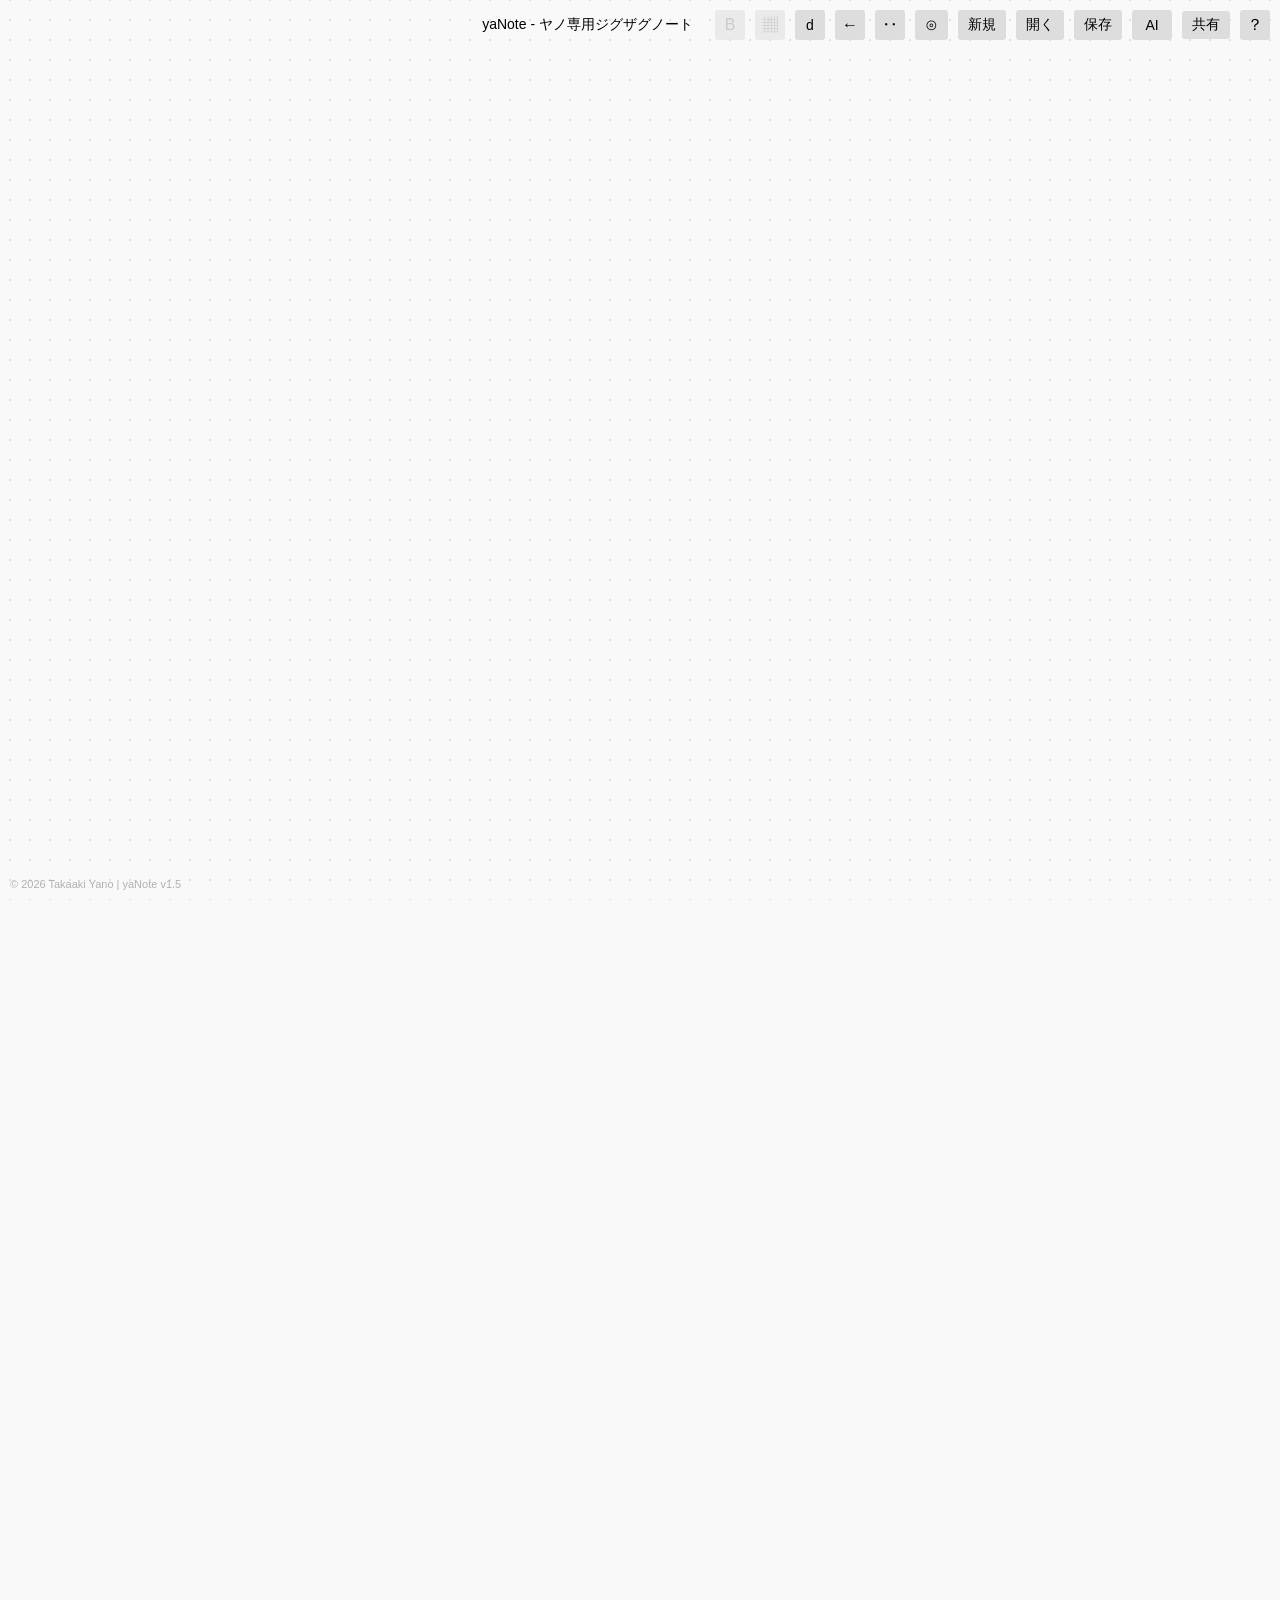
==== commit e95bd34c: "AI向けエクスポート機能を追加 - エクスポートJSONに書き手の使い分けの傾向を示す semantics（凡例）を埋め込み - AIボタンを新設し、座標配置と接続トポロジーを解析したAI向けMark" ====
--- a/index.html
+++ b/index.html
@@ -51,6 +51,7 @@
     <button id="resetBtn">新規</button>
     <button id="importBtn">開く</button>
     <button id="exportBtn">保存</button>
+    <button id="aiExportBtn">AI</button>
     <button id="shareBtn">共有</button>
     <button id="guideBtn">？</button>
     <input type="file" id="importInput" accept=".json">
--- a/style.css
+++ b/style.css
@@ -245,7 +245,8 @@
 
     #resetBtn,
     #importBtn,
-    #exportBtn {
+    #exportBtn,
+    #aiExportBtn {
       height: 30px;
       min-width: 40px;
       padding: 5px 10px;
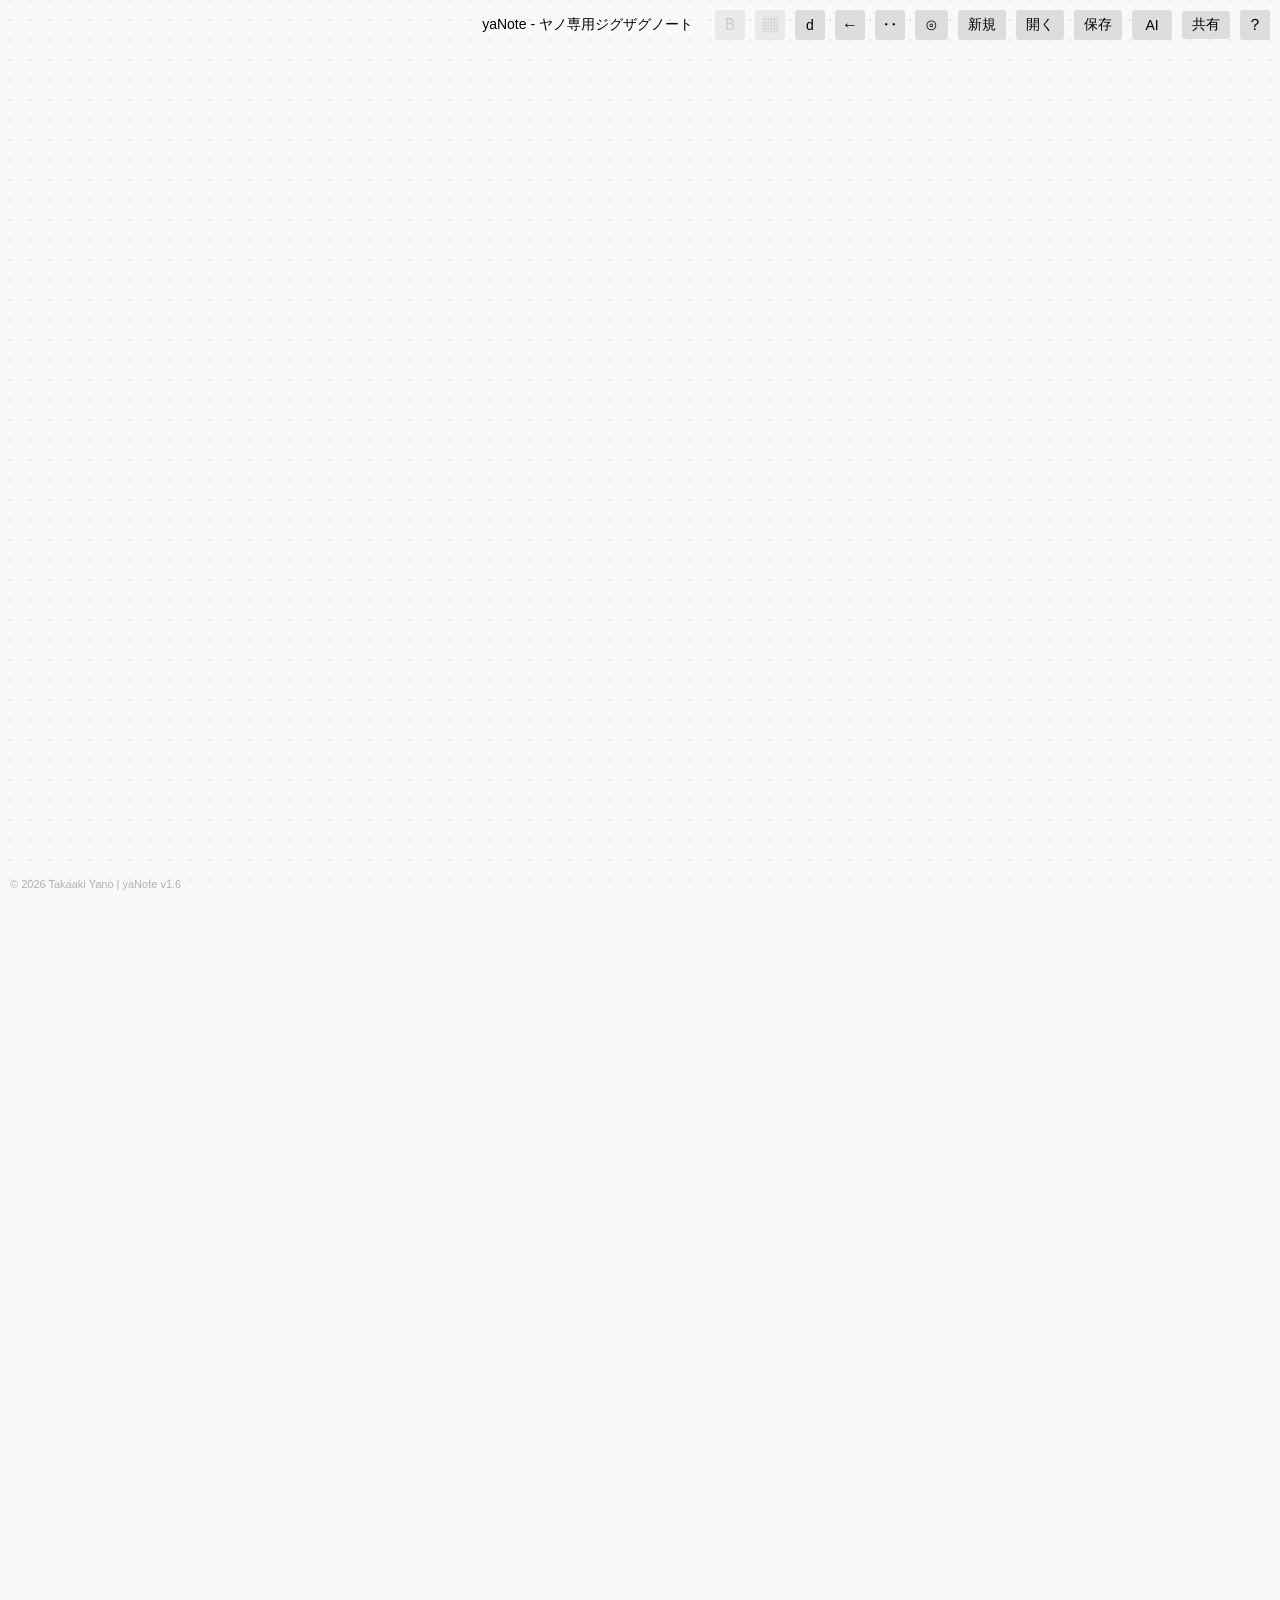
==== commit bfa666df: "v1.6（2026-07-18）" ====
--- a/index.html
+++ b/index.html
@@ -5,7 +5,7 @@
 <head>
   <meta charset="UTF-8">
   <meta name="viewport" content="width=device-width, initial-scale=1, user-scalable=yes">
-  <title>yaNote - ブラウザ上で動作するジグザグ型ノートアプリ | v1.5</title>
+  <title>yaNote - ブラウザ上で動作するジグザグ型ノートアプリ | v1.6</title>
   <link rel="manifest" href="manifest.json">
   <link rel="icon" href="icons/icon-192x192.png" type="image/png">
 
@@ -91,6 +91,7 @@
       </defs>
     </svg>
   </div>
+  <!-- ===== ズーム率表示 ===== -->
   <div id="zoomDisplay">100%</div>
 
   <!-- ===== アプリ本体 ===== -->
@@ -114,7 +115,7 @@
   </div>
   <!-- Copyright 表示 -->
   <div id="copyright">
-    © 2026 Takaaki Yano | yaNote v1.5
+    © 2026 Takaaki Yano | yaNote v1.6
   </div>
 </body>
 
--- a/style.css
+++ b/style.css
@@ -24,6 +24,8 @@
       height: 10000px;
       overflow: visible;
       transform: translate(-5000px, -5000px) scale(1);
+      transform-origin: 0 0;
+      /* ズームの支点を左上に固定（パン補正計算の前提） */
       background-color: #f9f9f9;
       background-image: radial-gradient(circle, #e0e0e0 1px, transparent 1px);
       background-size: 20px 20px;
@@ -47,6 +49,26 @@
       background-color: rgba(0, 0, 255, 0.1);
       pointer-events: none;
       z-index: 10000;
+    }
+
+    /* ===== ズーム率表示 ===== */
+    #zoomDisplay {
+      position: absolute;
+      bottom: 10px;
+      right: 10px;
+      background-color: rgba(0, 0, 0, 0.6);
+      color: white;
+      padding: 5px 10px;
+      border-radius: 4px;
+      font-size: 12px;
+      z-index: 20000;
+      pointer-events: none;
+      opacity: 0;
+      transition: opacity 0.3s ease;
+    }
+
+    #zoomDisplay.visible {
+      opacity: 1;
     }
 
     /* ===== ノードCSS ===== */
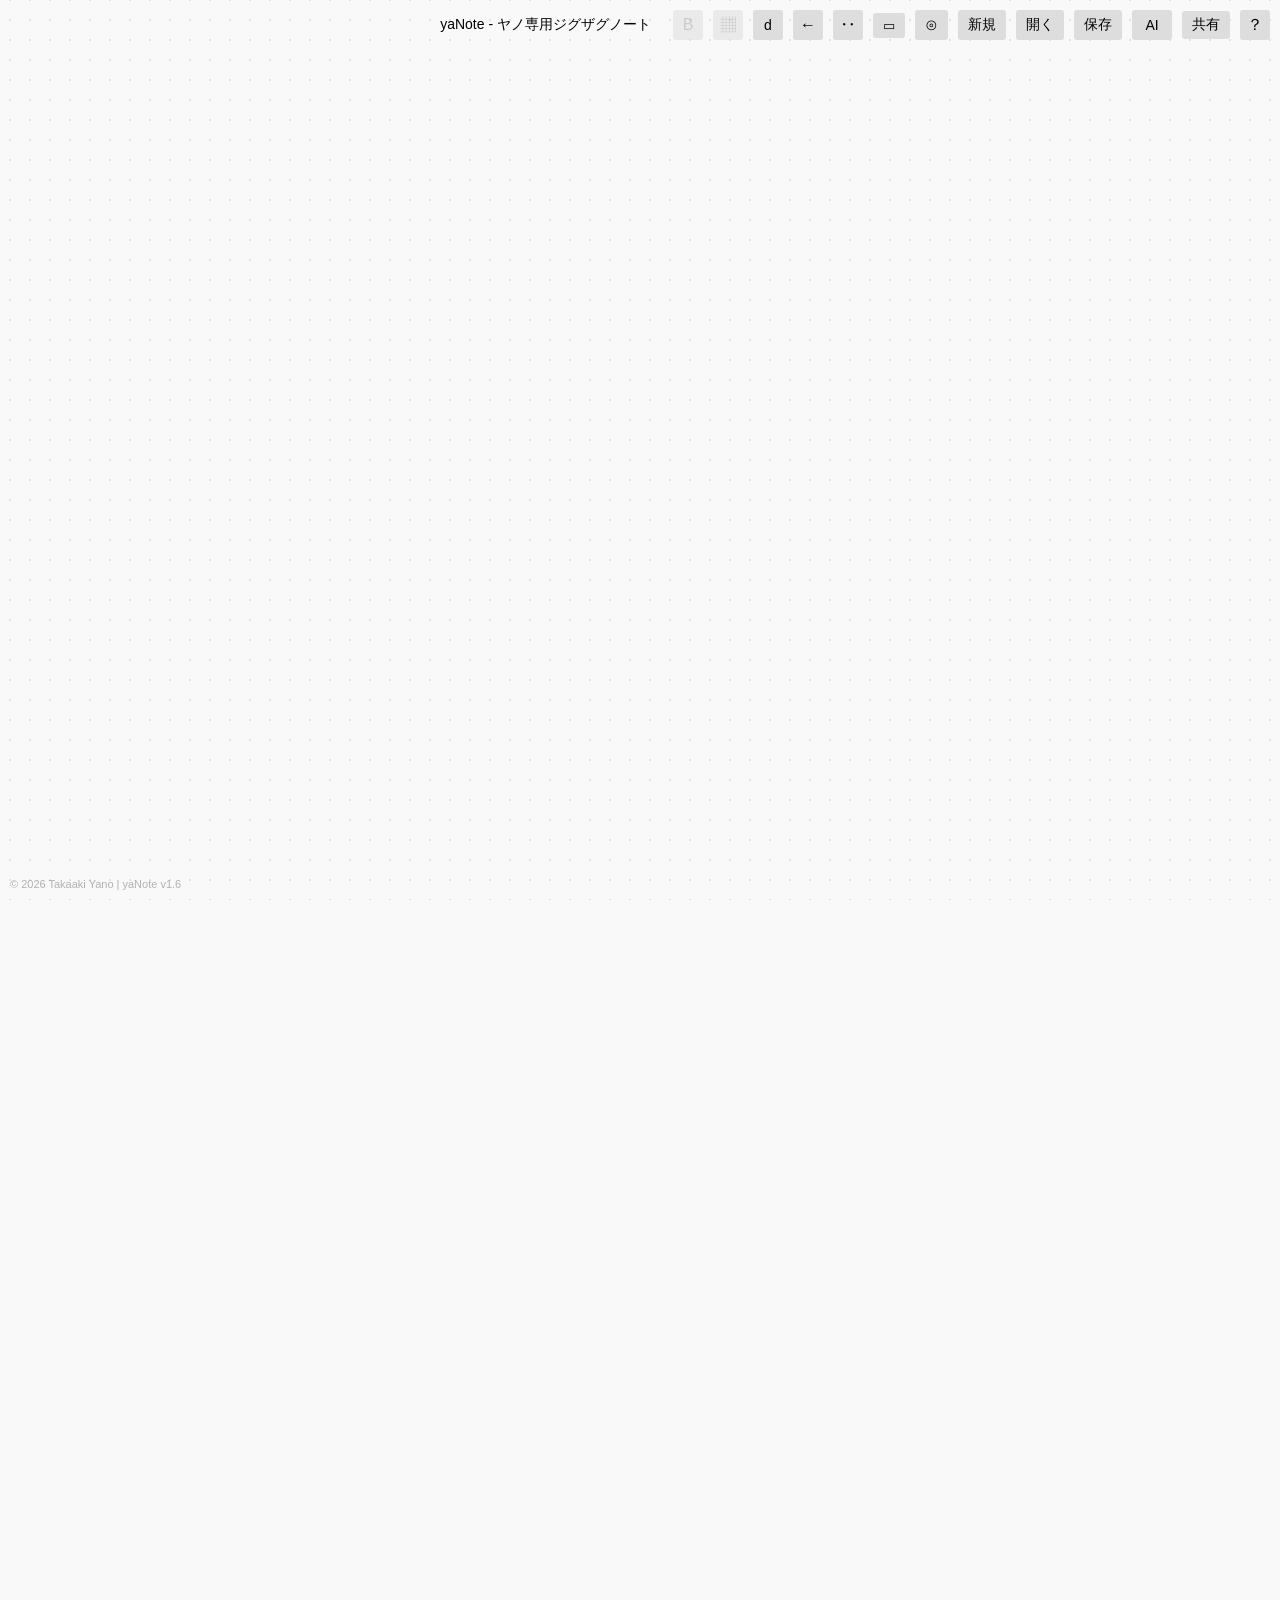
==== commit 759570a2: "囲み矩形機能を追加（▭ボタン／Shift+ドラッグで描画） Co-Authored-By: Claude Fable 5 <noreply@anthropic.com>" ====
--- a/index.html
+++ b/index.html
@@ -47,6 +47,7 @@
     <button id="changeTypeBtn" class="standard">◻︎</button>
     <button id="changeLineTypeBtn">ー</button>
     <button id="changeDashTypeBtn">—</button>
+    <button id="enclosureBtn" aria-label="囲み矩形" title="囲み矩形を描く">▭</button>
     <button id="resetViewBtn" title="表示位置をリセット">⊙</button> <!-- 新しく追加 -->
     <button id="resetBtn">新規</button>
     <button id="importBtn">開く</button>
--- a/style.css
+++ b/style.css
@@ -219,6 +219,32 @@
       z-index: 1100;
     }
 
+    /* ===== 囲み矩形 ===== */
+    /* pointer-events:none が前提（内部でのノード操作・範囲選択を阻害しない）。
+       選択・移動は app.js 側の枠線ヒットテストで行う */
+    .enclosure {
+      position: absolute;
+      border: 1px solid #3d5c43;
+      border-radius: 12px;
+      background-color: rgba(107, 143, 113, 0.10);
+      /* くすみ系の薄緑（セージ）。グレー基調のノード群と喧嘩しないトーン */
+      z-index: 50;
+      /* 接続線(#svg=100)・ノード(300)より下 = 常に最背面 */
+      pointer-events: none;
+      box-sizing: border-box;
+    }
+
+    /* 選択時。位置指定に transform を使っているため scale は使わない */
+    .enclosure.selected {
+      border: 2px solid #3d5c43;
+      box-shadow: 0 0 5px rgba(61, 92, 67, 0.5);
+    }
+
+    #enclosureBtn.active {
+      background-color: #007bff;
+      color: #fff;
+    }
+
     /* ===== コントロールパネル ===== */
     #controlPanel {
       position: fixed;
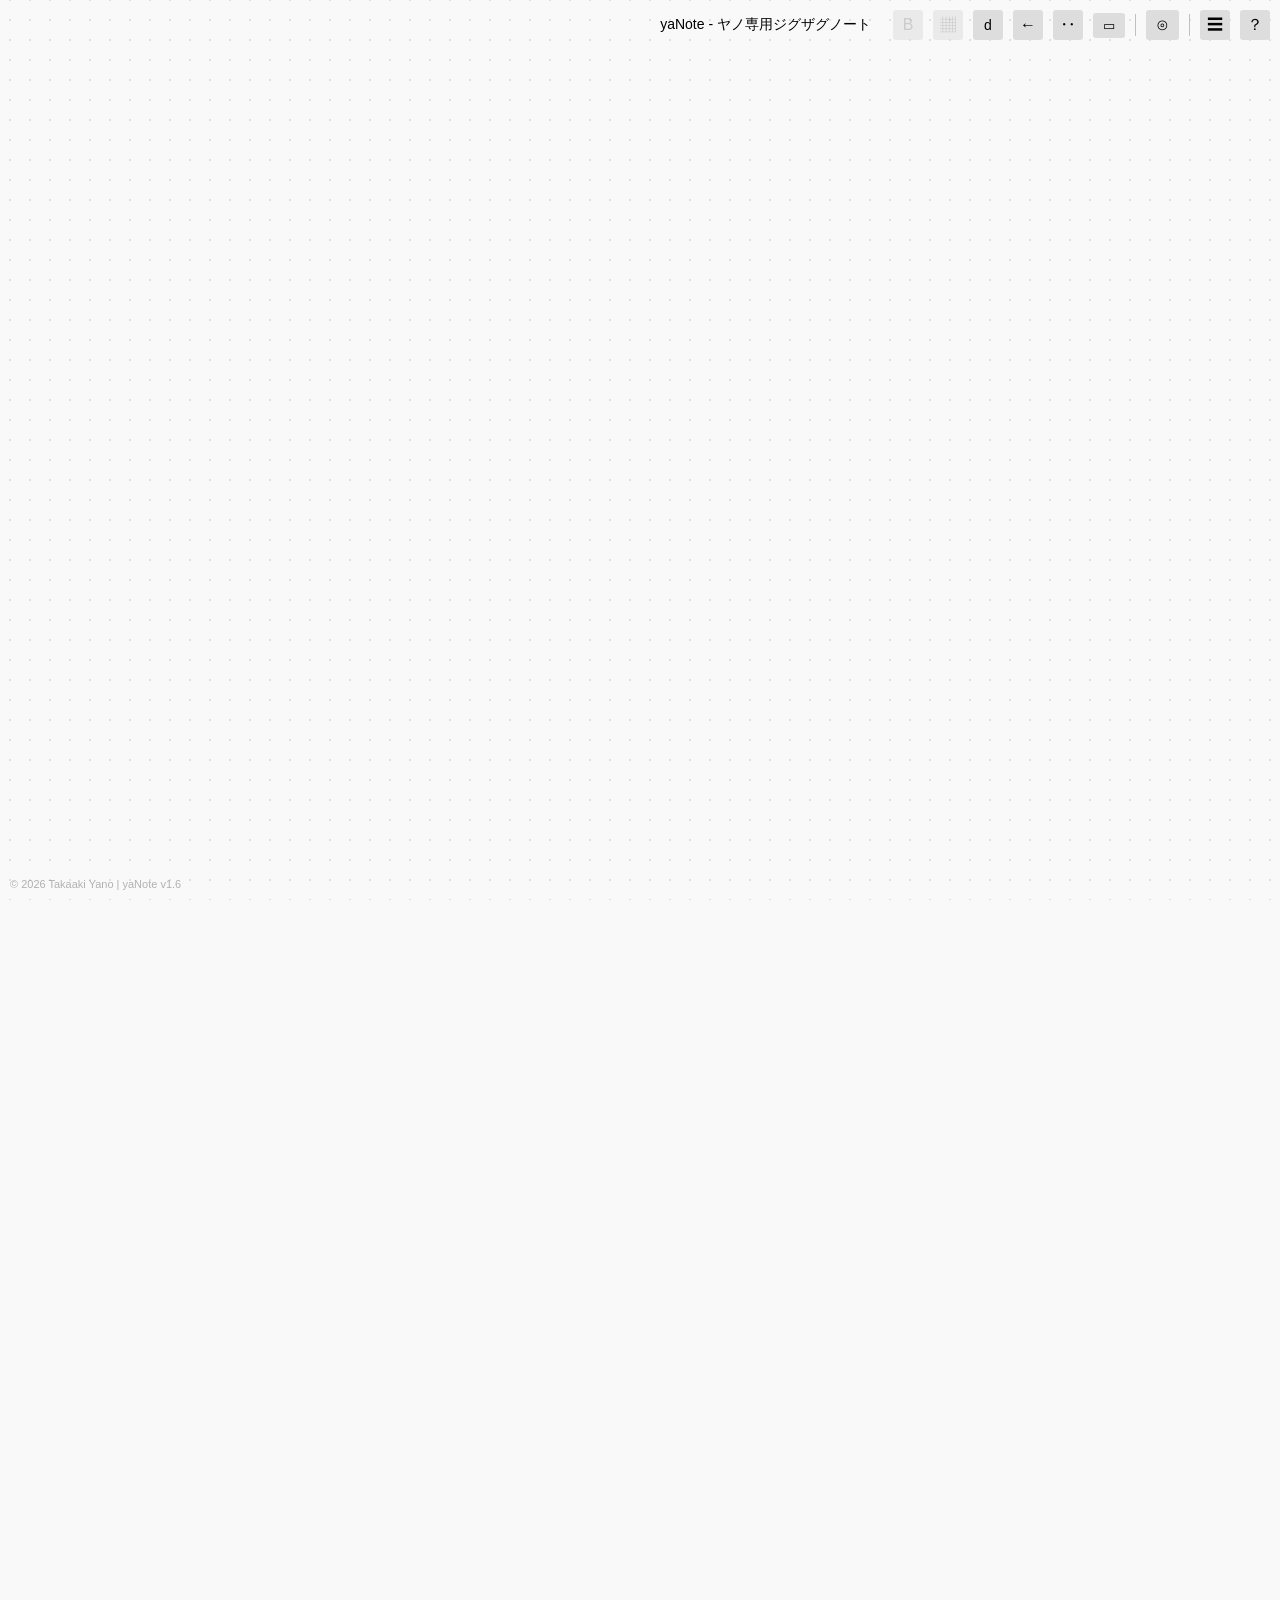
==== commit 60e09cac: "コントロールパネルを整理：3グループに区切り、ファイル操作をメニュー（☰）に集約 - ボタンをセパレータで「編集系｜表示系｜ファイル系」に区分 - 新規・開く・保存・AI・共有の5ボタンをドロップダウ" ====
--- a/index.html
+++ b/index.html
@@ -48,14 +48,19 @@
     <button id="changeLineTypeBtn">ー</button>
     <button id="changeDashTypeBtn">—</button>
     <button id="enclosureBtn" aria-label="囲み矩形" title="囲み矩形を描く">▭</button>
+    <span class="panel-separator"></span>
     <button id="resetViewBtn" title="表示位置をリセット">⊙</button> <!-- 新しく追加 -->
-    <button id="resetBtn">新規</button>
-    <button id="importBtn">開く</button>
-    <button id="exportBtn">保存</button>
-    <button id="aiExportBtn">AI</button>
-    <button id="shareBtn">共有</button>
+    <span class="panel-separator"></span>
+    <button id="fileMenuBtn" aria-label="ファイルメニュー" title="ファイルメニュー">☰</button>
     <button id="guideBtn">？</button>
     <input type="file" id="importInput" accept=".json">
+  </div>
+  <div id="fileMenu" aria-hidden="true">
+    <button id="resetBtn">新規ノートを作成</button>
+    <button id="importBtn">保存したノートを開く</button>
+    <button id="exportBtn">現在のノートを保存</button>
+    <button id="aiExportBtn">AI用Markdownで保存</button>
+    <button id="shareBtn">URLで共有</button>
   </div>
   <div id="alignMenu" aria-hidden="true">
     <button type="button" data-align-action="left">左寄せ</button>
--- a/style.css
+++ b/style.css
@@ -277,28 +277,27 @@
       justify-content: center;
     }
 
+    /* グループ区切り */
+    .panel-separator {
+      width: 1px;
+      height: 22px;
+      background: #c0c0c0;
+      flex-shrink: 0;
+    }
+
     /* ボタンサイズ */
     #boldTextBtn,
     #alignBtn,
     #changeTypeBtn,
     #changeLineTypeBtn,
     #changeDashTypeBtn,
+    #fileMenuBtn,
     #guideBtn {
       width: 30px;
       height: 30px;
       padding: 0;
       font-size: 16px;
       font-weight: 500;
-    }
-
-    #resetBtn,
-    #importBtn,
-    #exportBtn,
-    #aiExportBtn {
-      height: 30px;
-      min-width: 40px;
-      padding: 5px 10px;
-      font-size: 14px;
     }
 
     #resetViewBtn {
@@ -499,7 +498,8 @@
       cursor: not-allowed;
     }
 
-    #alignMenu {
+    #alignMenu,
+    #fileMenu {
       position: fixed;
       display: none;
       z-index: 25000;
@@ -514,7 +514,8 @@
       -webkit-user-select: none;
     }
 
-    #alignMenu button {
+    #alignMenu button,
+    #fileMenu button {
       display: block;
       width: 100%;
       box-sizing: border-box;
@@ -531,11 +532,13 @@
       -webkit-user-select: none;
     }
 
-    #alignMenu button:hover {
+    #alignMenu button:hover,
+    #fileMenu button:hover {
       background-color: #f0f0f0;
     }
 
-    #alignMenu button:active {
+    #alignMenu button:active,
+    #fileMenu button:active {
       background-color: #e5e5e5;
     }
 
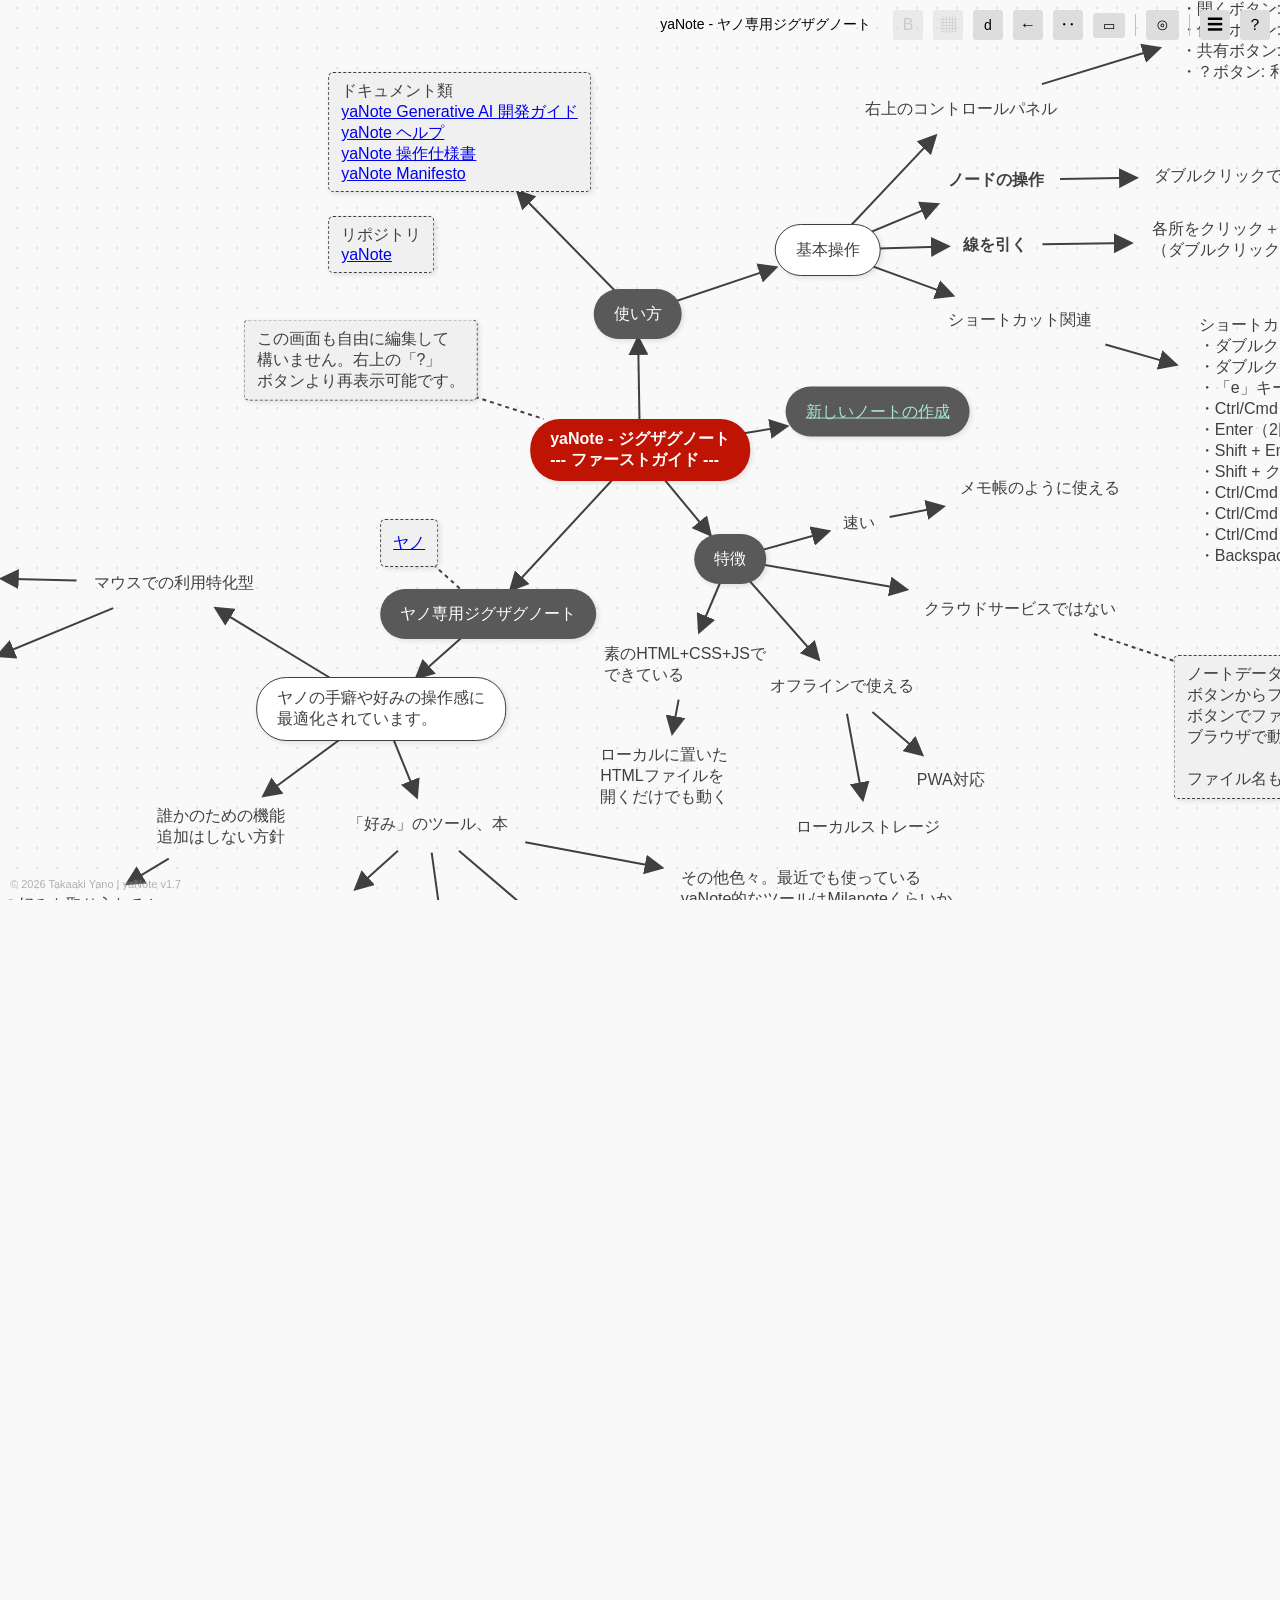
==== commit 21462253: "v1.7（2026-07-19）" ====
--- a/index.html
+++ b/index.html
@@ -5,7 +5,7 @@
 <head>
   <meta charset="UTF-8">
   <meta name="viewport" content="width=device-width, initial-scale=1, user-scalable=yes">
-  <title>yaNote - ブラウザ上で動作するジグザグ型ノートアプリ | v1.6</title>
+  <title>yaNote - ブラウザ上で動作するジグザグ型ノートアプリ | v1.7</title>
   <link rel="manifest" href="manifest.json">
   <link rel="icon" href="icons/icon-192x192.png" type="image/png">
 
@@ -121,7 +121,7 @@
   </div>
   <!-- Copyright 表示 -->
   <div id="copyright">
-    © 2026 Takaaki Yano | yaNote v1.6
+    © 2026 Takaaki Yano | yaNote v1.7
   </div>
 </body>
 
